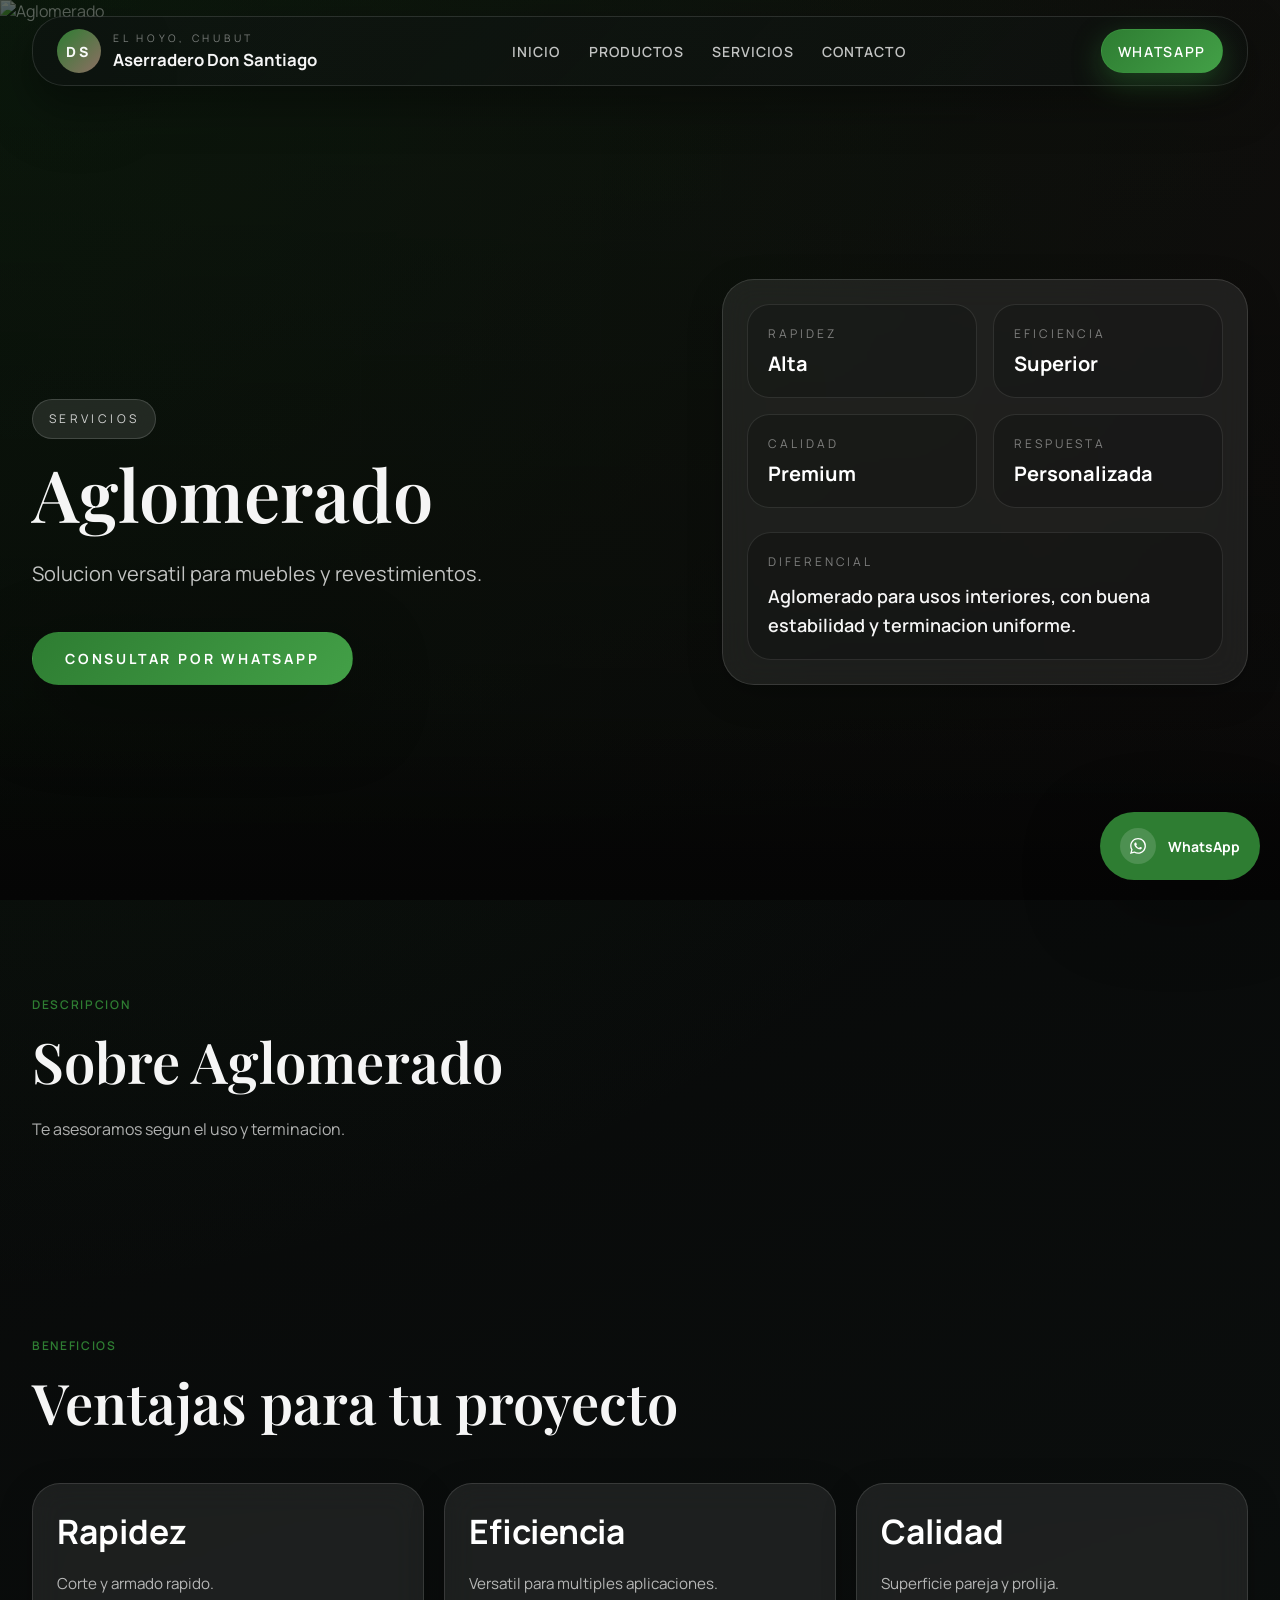
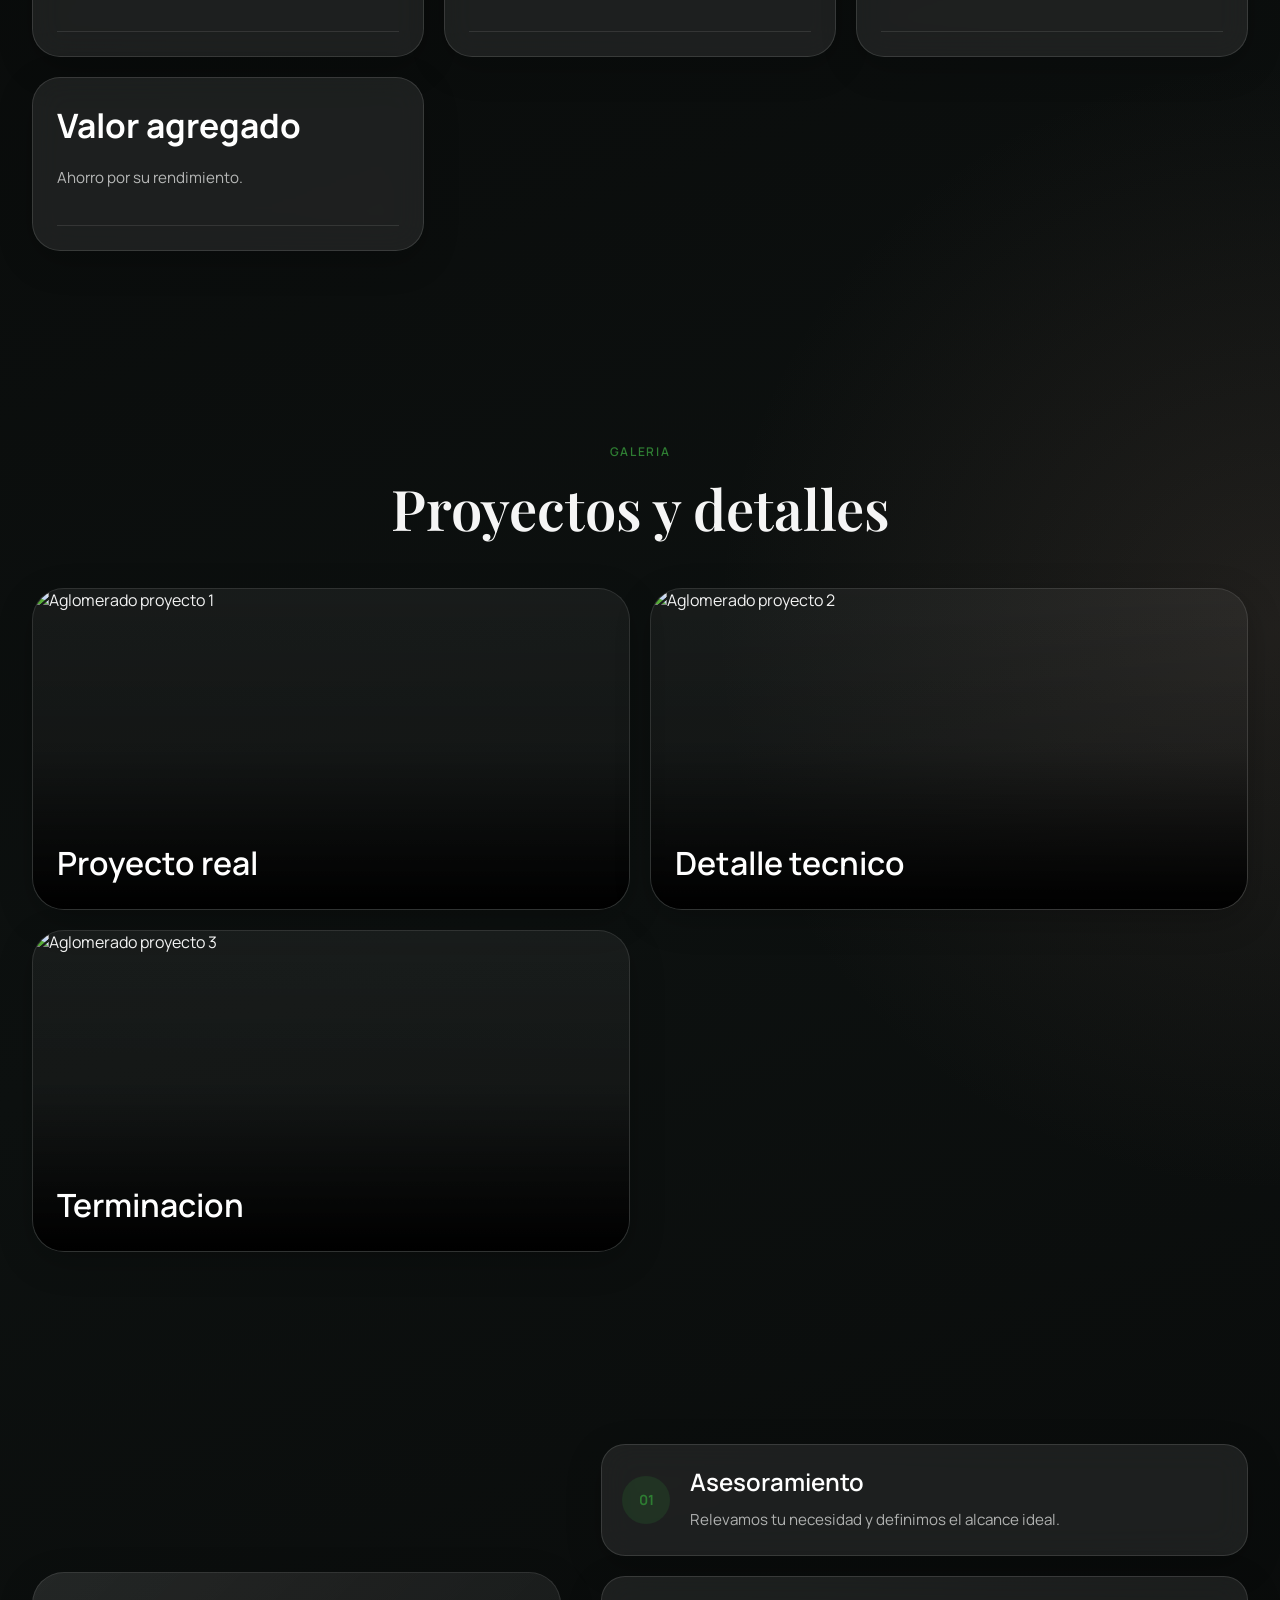
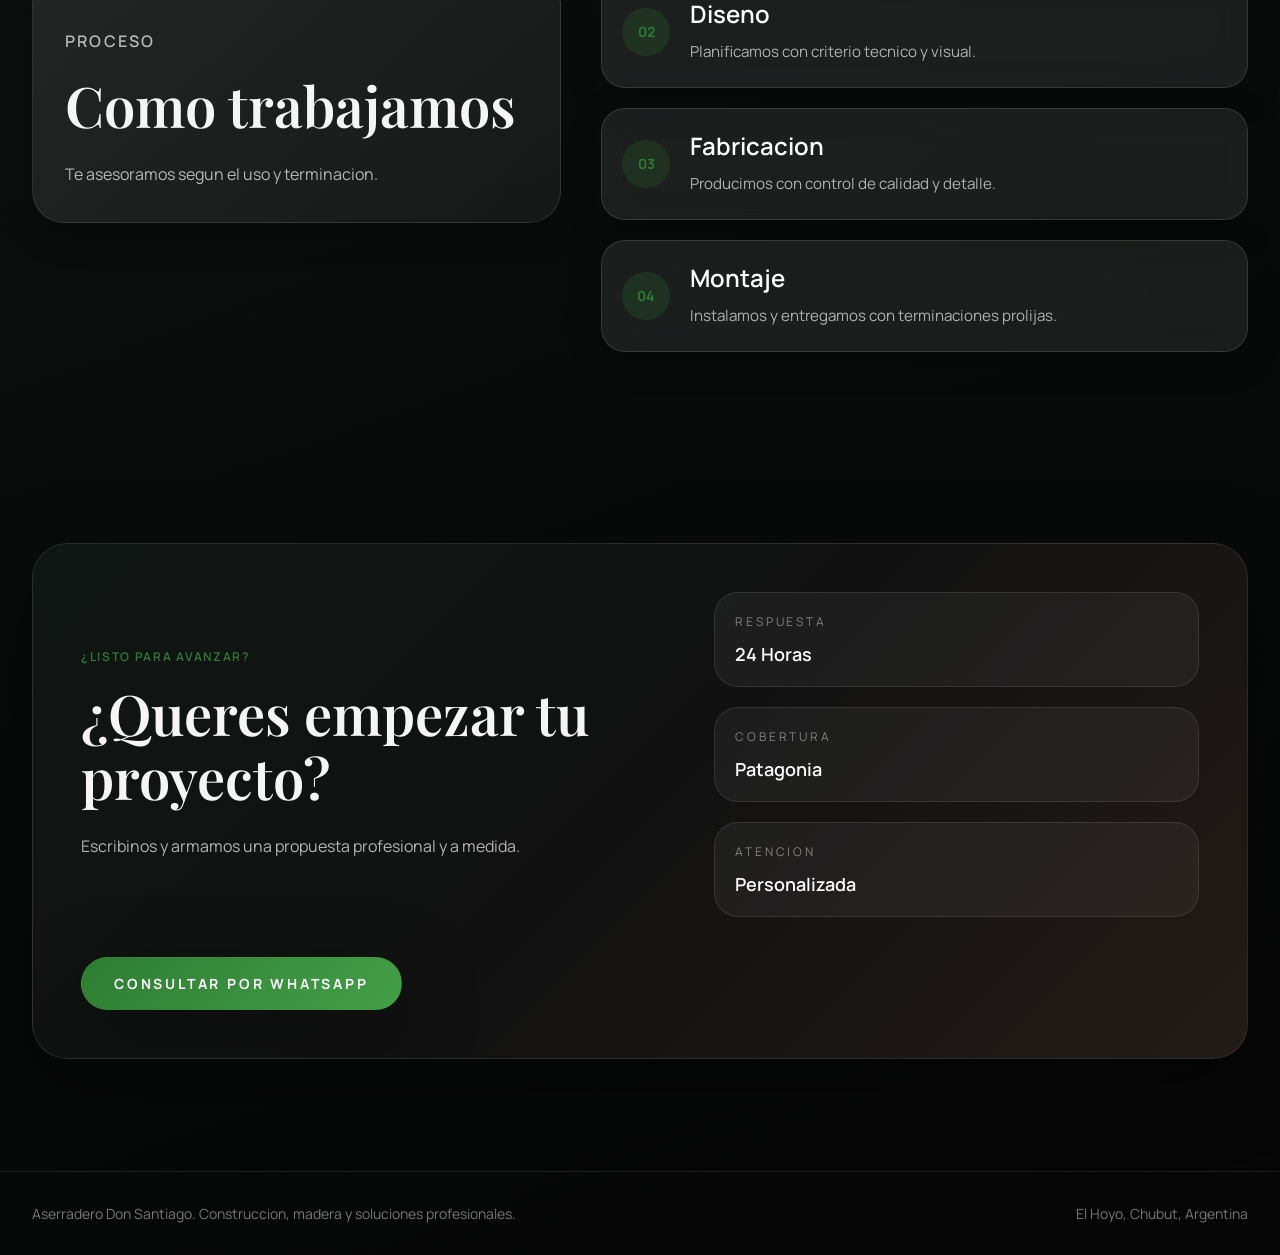
==== Servicios/Aglomerado.html @ fb0f4827 "Update Aglomerado.html" ====
﻿<!DOCTYPE html>
<html lang="es">
<head>
    <meta charset="UTF-8">
    <meta name="viewport" content="width=device-width, initial-scale=1.0">
    <title>Aglomerado | Aserradero Don Santiago</title>
    <meta name="description" content="Solucion versatil para muebles y revestimientos.">
    <meta name="keywords" content="aglomerado, tableros, muebles">
    <meta name="author" content="Aserradero Don Santiago">
    <meta property="og:title" content="Aglomerado | Aserradero Don Santiago">
    <meta property="og:description" content="Solucion versatil para muebles y revestimientos.">
    <meta property="og:type" content="website">
    <meta property="og:locale" content="es_AR">
    <link rel="preconnect" href="https://fonts.googleapis.com">
    <link rel="preconnect" href="https://fonts.gstatic.com" crossorigin>
    <link href="https://fonts.googleapis.com/css2?family=Manrope:wght@400;500;600;700;800&family=Playfair+Display:wght@600;700&display=swap" rel="stylesheet">
    <link rel="stylesheet" href="../styles.css">
</head>
<body>
    <header class="site-header">
        <div class="container">
            <div class="nav-shell" data-header-shell>
                <div class="nav-main">
                    <a href="../index.html#inicio" class="brand">
                        <div class="brand-mark">DS</div>
                        <div class="brand-copy">
                            <p class="brand-location">El Hoyo, Chubut</p>
                            <p class="brand-name">Aserradero Don Santiago</p>
                        </div>
                    </a>
                    <nav class="desktop-nav" aria-label="Principal">
                        <a href="../index.html#inicio">Inicio</a>
                        <a href="../index.html#productos">Productos</a>
                        <a href="../index.html#servicios">Servicios</a>
                        <a href="../index.html#contacto">Contacto</a>
                    </nav>
                    <a href="https://wa.me/5492944928970?text=Hola%20Aserradero%20Don%20Santiago,%20quiero%20cotizar%20Aglomerado." target="_blank" rel="noreferrer" class="button button-whatsapp header-whatsapp">WhatsApp</a>
                </div>
                <nav class="mobile-nav" aria-label="Principal movil">
                    <a href="../index.html#inicio">Inicio</a>
                    <a href="../index.html#productos">Productos</a>
                    <a href="../index.html#servicios">Servicios</a>
                    <a href="../index.html#contacto">Contacto</a>
                </nav>
            </div>
        </div>
    </header>

    <main>
        <section class="hero-section">
            <img src="https://source.unsplash.com/1600x900/?particleboard,wood" alt="Aglomerado" class="hero-image">
            <div class="hero-overlay"></div>
            <div class="hero-fade"></div>
            <div class="container hero-content">
                <div class="hero-grid">
                    <div class="hero-copy reveal reveal-active" data-reveal="hero-copy">
                        <p class="hero-kicker">Servicios</p>
                        <h1>Aglomerado</h1>
                        <p class="hero-description">Solucion versatil para muebles y revestimientos.</p>
                        <div class="hero-actions">
                            <a href="https://wa.me/5492944928970?text=Hola%20Aserradero%20Don%20Santiago,%20quiero%20cotizar%20Aglomerado." target="_blank" rel="noreferrer" class="button button-primary shine">Consultar por WhatsApp</a>
                        </div>
                    </div>
                    <aside class="hero-panel glass-panel reveal reveal-active" data-reveal="hero-panel">
                        <div class="metrics-grid">
                            <div class="metric-card"><p class="metric-label">Rapidez</p><p class="metric-value">Alta</p></div>
                            <div class="metric-card"><p class="metric-label">Eficiencia</p><p class="metric-value">Superior</p></div>
                            <div class="metric-card"><p class="metric-label">Calidad</p><p class="metric-value">Premium</p></div>
                            <div class="metric-card"><p class="metric-label">Respuesta</p><p class="metric-value">Personalizada</p></div>
                        </div>
                        <div class="hero-panel-detail">
                            <p class="panel-label">Diferencial</p>
                            <p class="panel-text">Aglomerado para usos interiores, con buena estabilidad y terminacion uniforme.</p>
                        </div>
                    </aside>
                </div>
            </div>
        </section>

        <section class="section">
            <div class="container">
                <div class="section-heading reveal">
                    <p class="section-eyebrow">Descripcion</p>
                    <h2>Sobre Aglomerado</h2>
                    <p class="section-text">Te asesoramos segun el uso y terminacion.</p>
                </div>
            </div>
        </section>

        <section class="section">
            <div class="container">
                <div class="section-heading reveal">
                    <p class="section-eyebrow">Beneficios</p>
                    <h2>Ventajas para tu proyecto</h2>
                </div>
                <div class="services-grid">
                    <article class="service-card glass-panel reveal hover-lift" style="--reveal-delay: 0.05s;"><h3>Rapidez</h3><p>Corte y armado rapido.</p><div class="service-divider"></div></article>
                    <article class="service-card glass-panel reveal hover-lift" style="--reveal-delay: 0.1s;"><h3>Eficiencia</h3><p>Versatil para multiples aplicaciones.</p><div class="service-divider"></div></article>
                    <article class="service-card glass-panel reveal hover-lift" style="--reveal-delay: 0.15s;"><h3>Calidad</h3><p>Superficie pareja y prolija.</p><div class="service-divider"></div></article>
                    <article class="service-card glass-panel reveal hover-lift" style="--reveal-delay: 0.2s;"><h3>Valor agregado</h3><p>Ahorro por su rendimiento.</p><div class="service-divider"></div></article>
                </div>
            </div>
        </section>

        <section class="section">
            <div class="container">
                <div class="section-heading section-heading-centered reveal">
                    <p class="section-eyebrow">Galeria</p>
                    <h2>Proyectos y detalles</h2>
                </div>
                <div class="gallery-grid">
                    <article class="gallery-card reveal" style="--reveal-delay: 0.05s;">
                        <div class="gallery-slider">
                            <img class="slide active" src="https://source.unsplash.com/1200x800/?particleboard,wood" alt="Aglomerado proyecto 1">
                        </div>
                        <div class="gallery-overlay"></div>
                        <div class="gallery-caption"><h3>Proyecto real</h3></div>
                    </article>
                    <article class="gallery-card reveal" style="--reveal-delay: 0.1s;">
                        <div class="gallery-slider">
                            <img class="slide active" src="https://source.unsplash.com/1200x800/?wood,panels" alt="Aglomerado proyecto 2">
                        </div>
                        <div class="gallery-overlay"></div>
                        <div class="gallery-caption"><h3>Detalle tecnico</h3></div>
                    </article>
                    <article class="gallery-card reveal" style="--reveal-delay: 0.15s;">
                        <div class="gallery-slider">
                            <img class="slide active" src="https://source.unsplash.com/1200x800/?interior,wood" alt="Aglomerado proyecto 3">
                        </div>
                        <div class="gallery-overlay"></div>
                        <div class="gallery-caption"><h3>Terminacion</h3></div>
                    </article>
                </div>
            </div>
        </section>

        <section class="section">
            <div class="container differential-layout">
                <div class="differential-intro reveal">
                    <div class="differential-panel">
                        <p class="section-eyebrow">Proceso</p>
                        <h2>Como trabajamos</h2>
                        <p>Te asesoramos segun el uso y terminacion.</p>
                    </div>
                </div>
                <div class="differential-list">
                    <article class="differential-card glass-panel reveal hover-shift" style="--reveal-delay: 0.05s;"><div class="differential-number">01</div><div><h3>Asesoramiento</h3><p>Relevamos tu necesidad y definimos el alcance ideal.</p></div></article>
                    <article class="differential-card glass-panel reveal hover-shift" style="--reveal-delay: 0.1s;"><div class="differential-number">02</div><div><h3>Diseno</h3><p>Planificamos con criterio tecnico y visual.</p></div></article>
                    <article class="differential-card glass-panel reveal hover-shift" style="--reveal-delay: 0.15s;"><div class="differential-number">03</div><div><h3>Fabricacion</h3><p>Producimos con control de calidad y detalle.</p></div></article>
                    <article class="differential-card glass-panel reveal hover-shift" style="--reveal-delay: 0.2s;"><div class="differential-number">04</div><div><h3>Montaje</h3><p>Instalamos y entregamos con terminaciones prolijas.</p></div></article>
                </div>
            </div>
        </section>

        <section class="section contact-section">
            <div class="container">
                <div class="contact-shell reveal">
                    <div class="contact-grid">
                        <div>
                            <p class="section-eyebrow">¿Listo para avanzar?</p>
                            <h2>¿Queres empezar tu proyecto?</h2>
                            <p class="contact-text">Escribinos y armamos una propuesta profesional y a medida.</p>
                        </div>
                        <div class="contact-cards">
                            <div class="contact-card"><p class="contact-card-label">Respuesta</p><p class="contact-card-value">24 Horas</p></div>
                            <div class="contact-card"><p class="contact-card-label">Cobertura</p><p class="contact-card-value">Patagonia</p></div>
                            <div class="contact-card"><p class="contact-card-label">Atencion</p><p class="contact-card-value">Personalizada</p></div>
                        </div>
                    </div>
                    <div class="contact-action">
                        <a href="https://wa.me/5492944928970?text=Hola%20Aserradero%20Don%20Santiago,%20quiero%20cotizar%20Aglomerado." target="_blank" rel="noreferrer" class="button button-primary shine">Consultar por WhatsApp</a>
                    </div>
                </div>
            </div>
        </section>
    </main>

    <footer class="site-footer">
        <div class="container footer-content">
            <p>Aserradero Don Santiago. Construccion, madera y soluciones profesionales.</p>
            <p>El Hoyo, Chubut, Argentina</p>
        </div>
    </footer>

    <a href="https://wa.me/5492944928970?text=Hola%20Aserradero%20Don%20Santiago,%20quiero%20cotizar%20Aglomerado." target="_blank" rel="noreferrer" class="floating-whatsapp" aria-label="Contactar por WhatsApp">
        <span class="floating-whatsapp-icon" aria-hidden="true">
            <svg viewBox="0 0 24 24" class="whatsapp-icon"><path d="M20.52 3.48A11.8 11.8 0 0 0 12.11 0C5.58 0 .26 5.3.26 11.82c0 2.08.54 4.1 1.56 5.89L0 24l6.48-1.69a11.84 11.84 0 0 0 5.63 1.44h.01c6.52 0 11.82-5.31 11.82-11.83 0-3.16-1.23-6.13-3.42-8.44Zm-8.4 18.27h-.01a9.86 9.86 0 0 1-5.02-1.37l-.36-.21-3.84 1 1.03-3.74-.23-.39a9.8 9.8 0 0 1-1.5-5.22c0-5.41 4.4-9.82 9.83-9.82 2.62 0 5.07 1.02 6.92 2.88a9.73 9.73 0 0 1 2.88 6.94c0 5.41-4.41 9.83-9.82 9.83Zm5.39-7.37c-.29-.14-1.73-.85-1.99-.95-.27-.1-.46-.14-.65.15-.2.29-.76.95-.93 1.14-.17.2-.34.22-.63.07-.29-.15-1.22-.45-2.32-1.44-.86-.77-1.44-1.73-1.61-2.02-.17-.29-.02-.45.13-.6.13-.13.29-.34.44-.51.15-.17.19-.29.29-.48.1-.2.05-.36-.02-.51-.08-.14-.65-1.57-.89-2.15-.24-.58-.48-.49-.65-.5h-.55c-.19 0-.49.07-.75.36-.26.29-.99.97-.99 2.37s1.01 2.74 1.15 2.93c.14.19 1.97 3.01 4.77 4.22.67.29 1.19.46 1.59.59.67.21 1.28.18 1.76.11.54-.08 1.73-.71 1.97-1.4.24-.69.24-1.29.17-1.4-.07-.11-.27-.18-.56-.32Z"></path></svg>
        </span>
        WhatsApp
    </a>

    <script src="../script.js"></script>
</body>
</html>
---- styles.css ----
:root {
    color-scheme: dark;
    --color-forest: #2e7d32;
    --color-forest-dark: #256a29;
    --color-wood: #8d6e63;
    --color-coal: #050505;
    --color-coal-soft: #0d1110;
    --color-text: rgba(255, 255, 255, 0.96);
    --color-text-soft: rgba(255, 255, 255, 0.45);
    --border-soft: rgba(255, 255, 255, 0.1);
    --border-strong: rgba(255, 255, 255, 0.12);
    --glass-bg: rgba(255, 255, 255, 0.08);
    --shadow-glow: 0 25px 80px rgba(0, 0, 0, 0.35);
    --shadow-glass: 0 10px 35px rgba(0, 0, 0, 0.22);
    --radius-xl: 2rem;
    --radius-lg: 1.75rem;
    --radius-md: 1.5rem;
    --container: 1280px;
}

*,
*::before,
*::after {
    box-sizing: border-box;
}

html {
    scroll-behavior: smooth;
}

body {
    margin: 0;
    min-width: 320px;
    font-family: "Manrope", sans-serif;
    color: var(--color-text);
    background:
        radial-gradient(circle at top left, rgba(46, 125, 50, 0.16), transparent 28%),
        radial-gradient(circle at right, rgba(141, 110, 99, 0.16), transparent 22%),
        linear-gradient(160deg, var(--color-coal) 0%, var(--color-coal-soft) 55%, var(--color-coal) 100%);
    overflow-x: hidden;
}

body::before {
    content: "";
    position: fixed;
    inset: 0;
    pointer-events: none;
    background-image:
        linear-gradient(rgba(255, 255, 255, 0.025) 1px, transparent 1px),
        linear-gradient(90deg, rgba(255, 255, 255, 0.025) 1px, transparent 1px);
    background-size: 120px 120px;
    mask-image: radial-gradient(circle at center, black 35%, transparent 85%);
    opacity: 0.35;
    z-index: 0;
}

img {
    display: block;
    max-width: 100%;
}

a {
    color: inherit;
    text-decoration: none;
}

p,
h1,
h2,
h3 {
    margin: 0;
}

.container {
    position: relative;
    width: min(calc(100% - 2rem), var(--container));
    margin: 0 auto;
    z-index: 1;
}

.site-header {
    position: fixed;
    inset: 0 0 auto;
    z-index: 50;
    padding: 1rem 0;
    animation: nav-drop 700ms ease both;
}

.nav-shell {
    border: 1px solid rgba(255, 255, 255, 0.12);
    border-radius: var(--radius-xl);
    padding: 0.85rem 1.25rem;
    background: linear-gradient(135deg, rgba(15, 20, 18, 0.62), rgba(15, 20, 18, 0.42));
    box-shadow: 0 18px 45px rgba(0, 0, 0, 0.35);
    backdrop-filter: blur(18px);
    -webkit-backdrop-filter: blur(18px);
    transition: background 300ms ease, border-color 300ms ease, box-shadow 300ms ease, backdrop-filter 300ms ease, transform 300ms ease;
}

.nav-shell.is-scrolled {
    background: linear-gradient(135deg, rgba(12, 16, 14, 0.78), rgba(12, 16, 14, 0.55));
    border-color: rgba(255, 255, 255, 0.18);
    box-shadow: 0 20px 60px rgba(0, 0, 0, 0.45);
    backdrop-filter: blur(22px);
    -webkit-backdrop-filter: blur(22px);
}

.nav-main {
    display: flex;
    align-items: center;
    justify-content: space-between;
    gap: 1.5rem;
}

.brand {
    display: flex;
    align-items: center;
    gap: 0.75rem;
}

.brand-mark {
    display: grid;
    place-items: center;
    width: 2.75rem;
    height: 2.75rem;
    border-radius: 999px;
    background: linear-gradient(135deg, var(--color-forest), var(--color-wood));
    font-size: 0.875rem;
    font-weight: 800;
    letter-spacing: 0.24em;
    box-shadow: var(--shadow-glow);
}

.brand-location {
    font-size: 0.65rem;
    text-transform: uppercase;
    letter-spacing: 0.36em;
    color: rgba(255, 255, 255, 0.45);
}

.brand-name {
    margin-top: 0.15rem;
    font-size: 1.05rem;
    font-weight: 700;
}

.desktop-nav {
    display: none;
    align-items: center;
    gap: 1.75rem;
}

.desktop-nav a {
    position: relative;
    font-size: 0.875rem;
    color: rgba(255, 255, 255, 0.75);
    font-weight: 600;
    letter-spacing: 0.08em;
    text-transform: uppercase;
    transition: color 220ms ease;
}

.desktop-nav a:hover {
    color: var(--color-forest);
}

.desktop-nav a::after {
    content: "";
    position: absolute;
    left: 0;
    bottom: -0.45rem;
    width: 100%;
    height: 2px;
    border-radius: 999px;
    background: linear-gradient(90deg, rgba(46, 125, 50, 0), rgba(46, 125, 50, 0.8), rgba(46, 125, 50, 0));
    transform: scaleX(0);
    transform-origin: left;
    transition: transform 250ms ease;
}

.desktop-nav a:hover::after {
    transform: scaleX(1);
}

.mobile-nav {
    display: grid;
    grid-template-columns: repeat(4, minmax(0, 1fr));
    gap: 0.5rem;
    margin-top: 1rem;
}

.mobile-nav a {
    border: 1px solid rgba(255, 255, 255, 0.1);
    border-radius: 999px;
    background: rgba(255, 255, 255, 0.05);
    padding: 0.7rem 0.5rem;
    text-align: center;
    font-size: 0.7rem;
    font-weight: 700;
    text-transform: uppercase;
    letter-spacing: 0.16em;
    color: rgba(255, 255, 255, 0.75);
    transition: background 200ms ease, color 200ms ease;
}

.mobile-nav a:hover {
    background: rgba(46, 125, 50, 0.18);
    color: #fff;
}

.button {
    display: inline-flex;
    align-items: center;
    justify-content: center;
    border-radius: 999px;
    border: 1px solid transparent;
    transition: transform 200ms ease, background 200ms ease, border-color 200ms ease, box-shadow 200ms ease;
}

.button:hover {
    transform: translateY(-2px);
}

.button-primary,
.button-whatsapp {
    background: linear-gradient(135deg, #2e7d32, #43a047);
    color: #fff;
}

.button-primary:hover,
.button-whatsapp:hover {
    background: linear-gradient(135deg, #2b722f, #3e9a43);
}

.button-primary {
    padding: 1rem 2rem;
    font-size: 0.875rem;
    font-weight: 700;
    letter-spacing: 0.2em;
    text-transform: uppercase;
    box-shadow: var(--shadow-glow);
}

.button-secondary {
    padding: 1rem 2rem;
    border-color: rgba(255, 255, 255, 0.2);
    background: rgba(255, 255, 255, 0.1);
    color: #fff;
    font-size: 0.875rem;
    font-weight: 600;
    letter-spacing: 0.2em;
    text-transform: uppercase;
}

.button-secondary:hover {
    background: rgba(255, 255, 255, 0.15);
}

.header-whatsapp {
    padding: 0.7rem 1rem;
    font-size: 0.875rem;
    font-weight: 600;
    border: 1px solid rgba(67, 160, 71, 0.4);
    box-shadow: 0 10px 30px rgba(46, 125, 50, 0.45);
    text-transform: uppercase;
    letter-spacing: 0.12em;
}

.header-whatsapp:hover {
    transform: translateY(-2px) scale(1.02);
    box-shadow: 0 14px 36px rgba(46, 125, 50, 0.55);
}

.glass-panel {
    background: var(--glass-bg);
    border: 1px solid var(--border-strong);
    backdrop-filter: blur(16px);
    -webkit-backdrop-filter: blur(16px);
    box-shadow: var(--shadow-glass);
}

.hero-section {
    position: relative;
    min-height: 100vh;
    overflow: hidden;
}

.hero-image,
.hero-overlay,
.hero-fade {
    position: absolute;
    inset: 0;
}

.hero-image {
    width: 100%;
    height: 100%;
    object-fit: cover;
}

.hero-overlay {
    background:
        linear-gradient(180deg, rgba(5, 5, 5, 0.55), rgba(5, 5, 5, 0.82)),
        linear-gradient(110deg, rgba(46, 125, 50, 0.24), rgba(141, 110, 99, 0.18));
}

.hero-fade {
    top: auto;
    height: 12rem;
    background: linear-gradient(to top, var(--color-coal), transparent);
}

.hero-content {
    display: flex;
    align-items: center;
    min-height: 100vh;
    padding-top: 9rem;
    padding-bottom: 5rem;
}

.hero-grid {
    display: grid;
    gap: 3rem;
    width: 100%;
}

.hero-kicker {
    display: inline-flex;
    padding: 0.65rem 1rem;
    border: 1px solid rgba(255, 255, 255, 0.15);
    border-radius: 999px;
    background: rgba(255, 255, 255, 0.1);
    backdrop-filter: blur(10px);
    font-size: 0.75rem;
    text-transform: uppercase;
    letter-spacing: 0.28em;
    color: rgba(255, 255, 255, 0.8);
}

.hero-copy h1,
.section-heading h2,
.differential-panel h2,
.contact-shell h2 {
    font-family: "Playfair Display", serif;
    font-weight: 600;
}

.hero-copy h1 {
    max-width: 64rem;
    margin-top: 1rem;
    font-size: clamp(3rem, 7vw, 4.5rem);
    line-height: 1.08;
}

.hero-copy h1 span {
    color: #cbb4a6;
}

.hero-description {
    max-width: 42rem;
    margin-top: 1.5rem;
    font-size: clamp(1.1rem, 2vw, 1.25rem);
    line-height: 1.8;
    color: rgba(255, 255, 255, 0.76);
}

.hero-actions {
    display: flex;
    flex-direction: column;
    gap: 1rem;
    margin-top: 2.5rem;
}

.hero-panel {
    border-radius: var(--radius-xl);
    padding: 1.5rem;
}

.metrics-grid {
    display: grid;
    gap: 1rem;
}

.metric-card {
    border: 1px solid var(--border-soft);
    border-radius: 1.4rem;
    background: rgba(0, 0, 0, 0.2);
    padding: 1.25rem;
}

.metric-label,
.panel-label,
.service-index,
.contact-card-label {
    font-size: 0.75rem;
    text-transform: uppercase;
    letter-spacing: 0.24em;
    color: var(--color-text-soft);
}

.metric-value {
    margin-top: 0.5rem;
    font-size: 1.25rem;
    font-weight: 700;
    color: #fff;
}

.hero-panel-detail {
    margin-top: 1.5rem;
    border: 1px solid var(--border-soft);
    border-radius: 1.5rem;
    background: rgba(0, 0, 0, 0.25);
    padding: 1.25rem;
}

.panel-text {
    margin-top: 0.75rem;
    font-size: 1.125rem;
    line-height: 1.6;
    font-weight: 600;
}

.section {
    position: relative;
    padding: 6rem 0;
}

.section-heading {
    max-width: 48rem;
}

.section-heading-centered {
    margin: 0 auto;
    text-align: center;
}

.section-eyebrow {
    font-size: 0.75rem;
    font-weight: 600;
    text-transform: uppercase;
    letter-spacing: 0.14em;
    color: var(--color-forest);
}

.section-heading h2,
.differential-panel h2,
.contact-shell h2 {
    margin-top: 1rem;
    font-size: clamp(2.5rem, 5vw, 3.5rem);
    line-height: 1.15;
}

.section-text,
.differential-panel p,
.contact-text {
    margin-top: 1.25rem;
    font-size: 1rem;
    line-height: 2;
    color: rgba(255, 255, 255, 0.68);
}

.services-grid,
.products-grid,
.gallery-grid,
.contact-cards,
.differential-list {
    display: grid;
    gap: 1.25rem;
}

.services-grid,
.products-grid,
.gallery-grid {
    margin-top: 3rem;
}

.service-card,
.product-card,
.gallery-card,
.contact-card,
.differential-card {
    will-change: transform, opacity;
}

.service-card {
    height: 100%;
    border-radius: var(--radius-lg);
    padding: 1.5rem;
}

.service-card h3,
.product-card h3,
.differential-card h3,
.gallery-caption h3 {
    color: #fff;
}

.service-card h3 {
    margin-top: 0;
    font-size: 2.1rem;
    font-weight: 700;
}

.service-card p,
.product-card p,
.differential-card p {
    color: rgba(255, 255, 255, 0.68);
}

.service-card > p {
    margin-top: 1rem;
    font-size: 0.95rem;
    line-height: 1.9;
}

.service-divider {
    width: 100%;
    height: 1px;
    margin-top: 2rem;
    background: rgba(255, 255, 255, 0.1);
}

.service-index {
    margin-top: 1rem;
    letter-spacing: 0.26em;
}

.section-products {
    overflow: hidden;
}

.products-background {
    position: absolute;
    inset: 0;
    background:
        radial-gradient(circle at top, rgba(46, 125, 50, 0.24), transparent 36%),
        linear-gradient(135deg, rgba(141, 110, 99, 0.1), rgba(5, 5, 5, 0.96));
    opacity: 0.9;
}

.section-products-content {
    position: relative;
}

.product-card {
    border: 1px solid var(--border-soft);
    border-radius: var(--radius-lg);
    background: rgba(255, 255, 255, 0.06);
    padding: 1.5rem;
    box-shadow: var(--shadow-glass);
    backdrop-filter: blur(16px);
    -webkit-backdrop-filter: blur(16px);
}

.product-card-top {
    display: flex;
    align-items: flex-start;
    justify-content: space-between;
    gap: 1rem;
}

.product-tag {
    font-size: 0.75rem;
    text-transform: uppercase;
    letter-spacing: 0.24em;
    color: var(--color-forest);
}

.product-card h3 {
    margin-top: 0.75rem;
    font-size: 2rem;
    font-weight: 600;
}

.product-availability {
    display: inline-flex;
    padding: 0.35rem 0.75rem;
    border: 1px solid var(--border-soft);
    border-radius: 999px;
    font-size: 0.75rem;
    color: rgba(255, 255, 255, 0.55);
}

.product-card p {
    margin-top: 1.5rem;
    font-size: 0.95rem;
    line-height: 1.9;
}

.differential-layout {
    display: grid;
    gap: 2.5rem;
}

.differential-panel {
    border: 1px solid var(--border-soft);
    border-radius: var(--radius-xl);
    background: linear-gradient(135deg, rgba(255, 255, 255, 0.1), rgba(255, 255, 255, 0.05));
    padding: 2rem;
    box-shadow: var(--shadow-glass);
}

.differential-card {
    display: flex;
    align-items: center;
    gap: 1.25rem;
    border-radius: var(--radius-md);
    padding: 1.25rem;
}

.differential-number {
    display: grid;
    place-items: center;
    flex-shrink: 0;
    width: 3rem;
    height: 3rem;
    border-radius: 999px;
    background: rgba(46, 125, 50, 0.2);
    color: var(--color-forest);
    font-size: 0.875rem;
    font-weight: 700;
}

.differential-card h3 {
    font-size: 1.5rem;
    font-weight: 600;
}

.differential-card p {
    margin-top: 0.5rem;
    font-size: 0.95rem;
    line-height: 1.9;
    color: rgba(255, 255, 255, 0.65);
}

.gallery-card {
    position: relative;
    overflow: hidden;
    border: 1px solid var(--border-soft);
    border-radius: var(--radius-xl);
    background: rgba(255, 255, 255, 0.05);
    box-shadow: var(--shadow-glass);
}

.gallery-slider {
    position: relative;
    width: 100%;
    height: 20rem;
}

.gallery-card .slide {
    position: absolute;
    inset: 0;
    width: 100%;
    height: 20rem;
    object-fit: cover;
    opacity: 0;
    transition: opacity 900ms ease-in-out, transform 500ms ease, filter 500ms ease;
}

.gallery-card .slide.active {
    opacity: 1;
}

.muebles-card .gallery-slider {
    height: 20rem;
    overflow: hidden;
    background: rgba(0, 0, 0, 0.35);
}

.muebles-card .slide {
    width: 100%;
    height: 100%;
    object-fit: contain;
    object-position: center;
}

.gallery-card:hover .slide.active {
    transform: scale(1.08);
    filter: saturate(1.1);
}

.muebles-card:hover .slide.active {
    transform: none;
    filter: none;
}

.gallery-overlay {
    position: absolute;
    inset: 0;
    background: linear-gradient(to top, #000, rgba(0, 0, 0, 0.2), transparent);
    pointer-events: none;
}

.gallery-caption {
    position: absolute;
    inset-inline: 0;
    bottom: 0;
    padding: 1.5rem;
    z-index: 2;
}

.gallery-caption h3 {
    font-size: 2rem;
    font-weight: 600;
}

.contact-section {
    padding-bottom: 7rem;
}

.contact-shell {
    overflow: hidden;
    border: 1px solid var(--border-soft);
    border-radius: 2.2rem;
    background: linear-gradient(135deg, #101614, #111111, #231b17);
    padding: 2rem;
    box-shadow: var(--shadow-glow);
}

.contact-grid {
    display: grid;
    gap: 2.5rem;
}

.contact-cards {
    align-content: start;
}

.contact-card {
    border: 1px solid var(--border-soft);
    border-radius: var(--radius-md);
    background: rgba(255, 255, 255, 0.05);
    padding: 1.25rem;
}

.contact-card-value {
    margin-top: 0.75rem;
    font-size: 1.125rem;
    font-weight: 600;
    color: #fff;
}

.contact-action {
    margin-top: 2.5rem;
}

.site-footer {
    border-top: 1px solid var(--border-soft);
    padding: 2rem 0;
}

.footer-content {
    display: flex;
    flex-direction: column;
    gap: 0.75rem;
    font-size: 0.875rem;
    color: rgba(255, 255, 255, 0.45);
}

.floating-whatsapp {
    position: fixed;
    right: 1.25rem;
    bottom: 1.25rem;
    z-index: 50;
    display: inline-flex;
    align-items: center;
    gap: 0.75rem;
    padding: 1rem 1.25rem;
    border-radius: 999px;
    background: var(--color-forest);
    color: #fff;
    font-size: 0.875rem;
    font-weight: 700;
    box-shadow: var(--shadow-glow);
    animation: whatsapp-float 2.8s ease-in-out infinite;
    transition: transform 200ms ease, background 200ms ease;
}

.floating-whatsapp:hover {
    background: var(--color-forest-dark);
    transform: translateY(-2px);
}

.floating-whatsapp-icon {
    display: grid;
    place-items: center;
    width: 2.25rem;
    height: 2.25rem;
    border-radius: 999px;
    background: rgba(255, 255, 255, 0.15);
}

.whatsapp-icon {
    width: 1rem;
    height: 1rem;
    fill: currentColor;
}

.shine {
    position: relative;
    overflow: hidden;
}

.shine::after {
    content: "";
    position: absolute;
    inset: -120%;
    background: linear-gradient(120deg, transparent 45%, rgba(255, 255, 255, 0.18) 50%, transparent 55%);
    transform: translateX(-35%);
    transition: transform 700ms ease;
}

.shine:hover::after {
    transform: translateX(35%);
}

.reveal {
    opacity: 0;
    transform: translateY(40px);
    transition: opacity 700ms ease, transform 700ms ease;
    transition-delay: var(--reveal-delay, 0s);
}

.reveal.is-visible,
.reveal-active {
    opacity: 1;
    transform: translateY(0) scale(1);
}

[data-reveal="hero-panel"] {
    transform: translateY(24px) scale(0.94);
}

[data-reveal="hero-panel"].reveal-active,
[data-reveal="hero-panel"].is-visible {
    transform: translateY(0) scale(1);
}

[data-reveal="hero-copy"] {
    transform: translateY(50px);
}

.hover-lift,
.hover-scale,
.hover-shift {
    transition: transform 250ms ease, box-shadow 250ms ease, background 250ms ease;
}

.hover-lift:hover {
    transform: translateY(-8px);
}

.hover-scale:hover {
    transform: scale(1.02);
}

.hover-shift:hover {
    transform: translateX(8px);
}

@keyframes whatsapp-float {
    0%,
    100% {
        transform: translateY(0);
    }
    50% {
        transform: translateY(-6px);
    }
}

@keyframes nav-drop {
    0% {
        opacity: 0;
        transform: translateY(-16px);
    }
    100% {
        opacity: 1;
        transform: translateY(0);
    }
}

@media (min-width: 640px) {
    .hero-actions {
        flex-direction: row;
    }

    .metrics-grid {
        grid-template-columns: repeat(2, minmax(0, 1fr));
    }

    .products-grid {
        grid-template-columns: repeat(2, minmax(0, 1fr));
    }
}

@media (min-width: 768px) {
    .container {
        width: min(calc(100% - 4rem), var(--container));
    }

    .nav-shell {
        padding: 0.75rem 1.5rem;
    }

    .desktop-nav {
        display: flex;
    }

    .mobile-nav {
        display: none;
    }

    .services-grid,
    .gallery-grid {
        grid-template-columns: repeat(2, minmax(0, 1fr));
    }

    .contact-shell {
        padding: 3rem;
    }

    .footer-content {
        flex-direction: row;
        align-items: center;
        justify-content: space-between;
    }
}

@media (min-width: 1024px) {
    .hero-grid {
        grid-template-columns: minmax(0, 1.1fr) minmax(0, 0.9fr);
        align-items: end;
    }

    .differential-layout,
    .contact-grid {
        grid-template-columns: minmax(0, 0.9fr) minmax(0, 1.1fr);
        align-items: center;
    }

    .contact-grid {
        grid-template-columns: minmax(0, 1.1fr) minmax(0, 0.9fr);
    }
}

@media (min-width: 1280px) {
    .services-grid,
    .products-grid {
        grid-template-columns: repeat(3, minmax(0, 1fr));
    }
}

@media (prefers-reduced-motion: reduce) {
    html {
        scroll-behavior: auto;
    }

    *,
    *::before,
    *::after {
        animation: none !important;
        transition: none !important;
    }

    .reveal {
        opacity: 1;
        transform: none;
    }
}
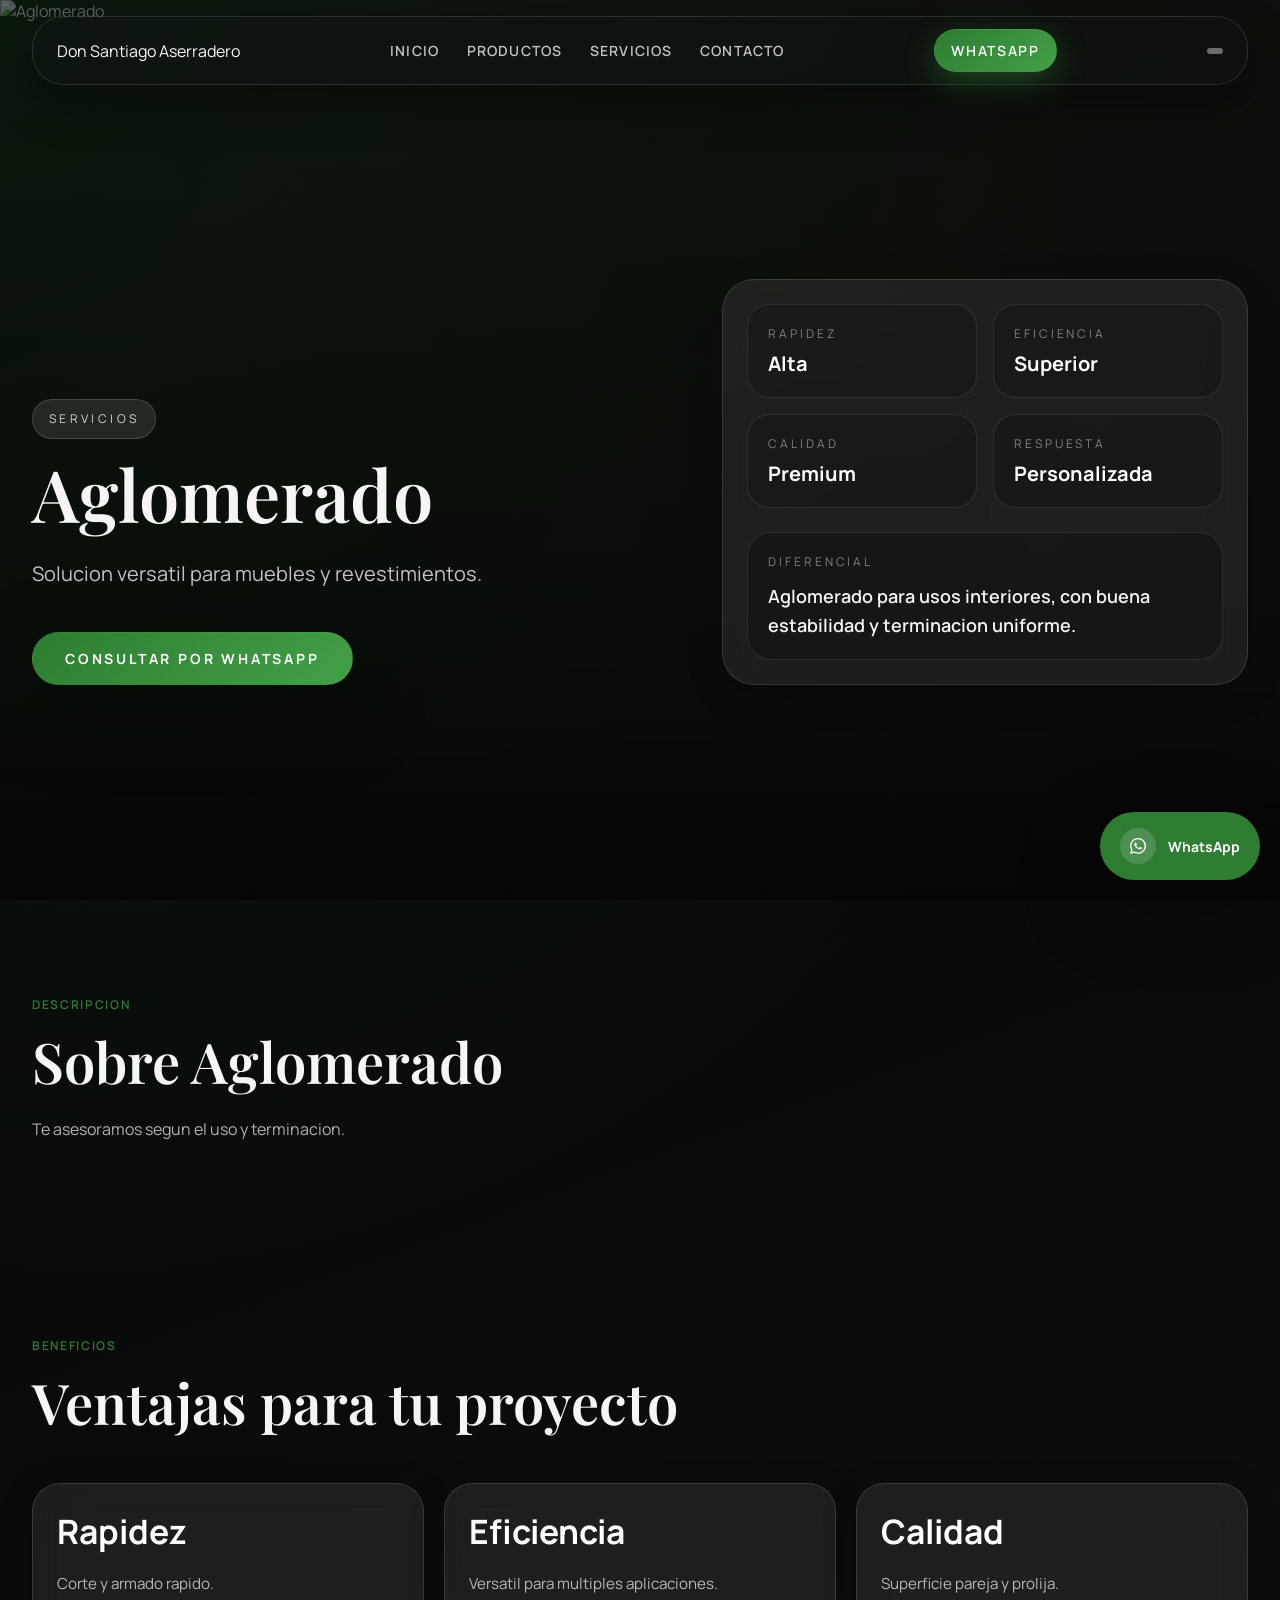
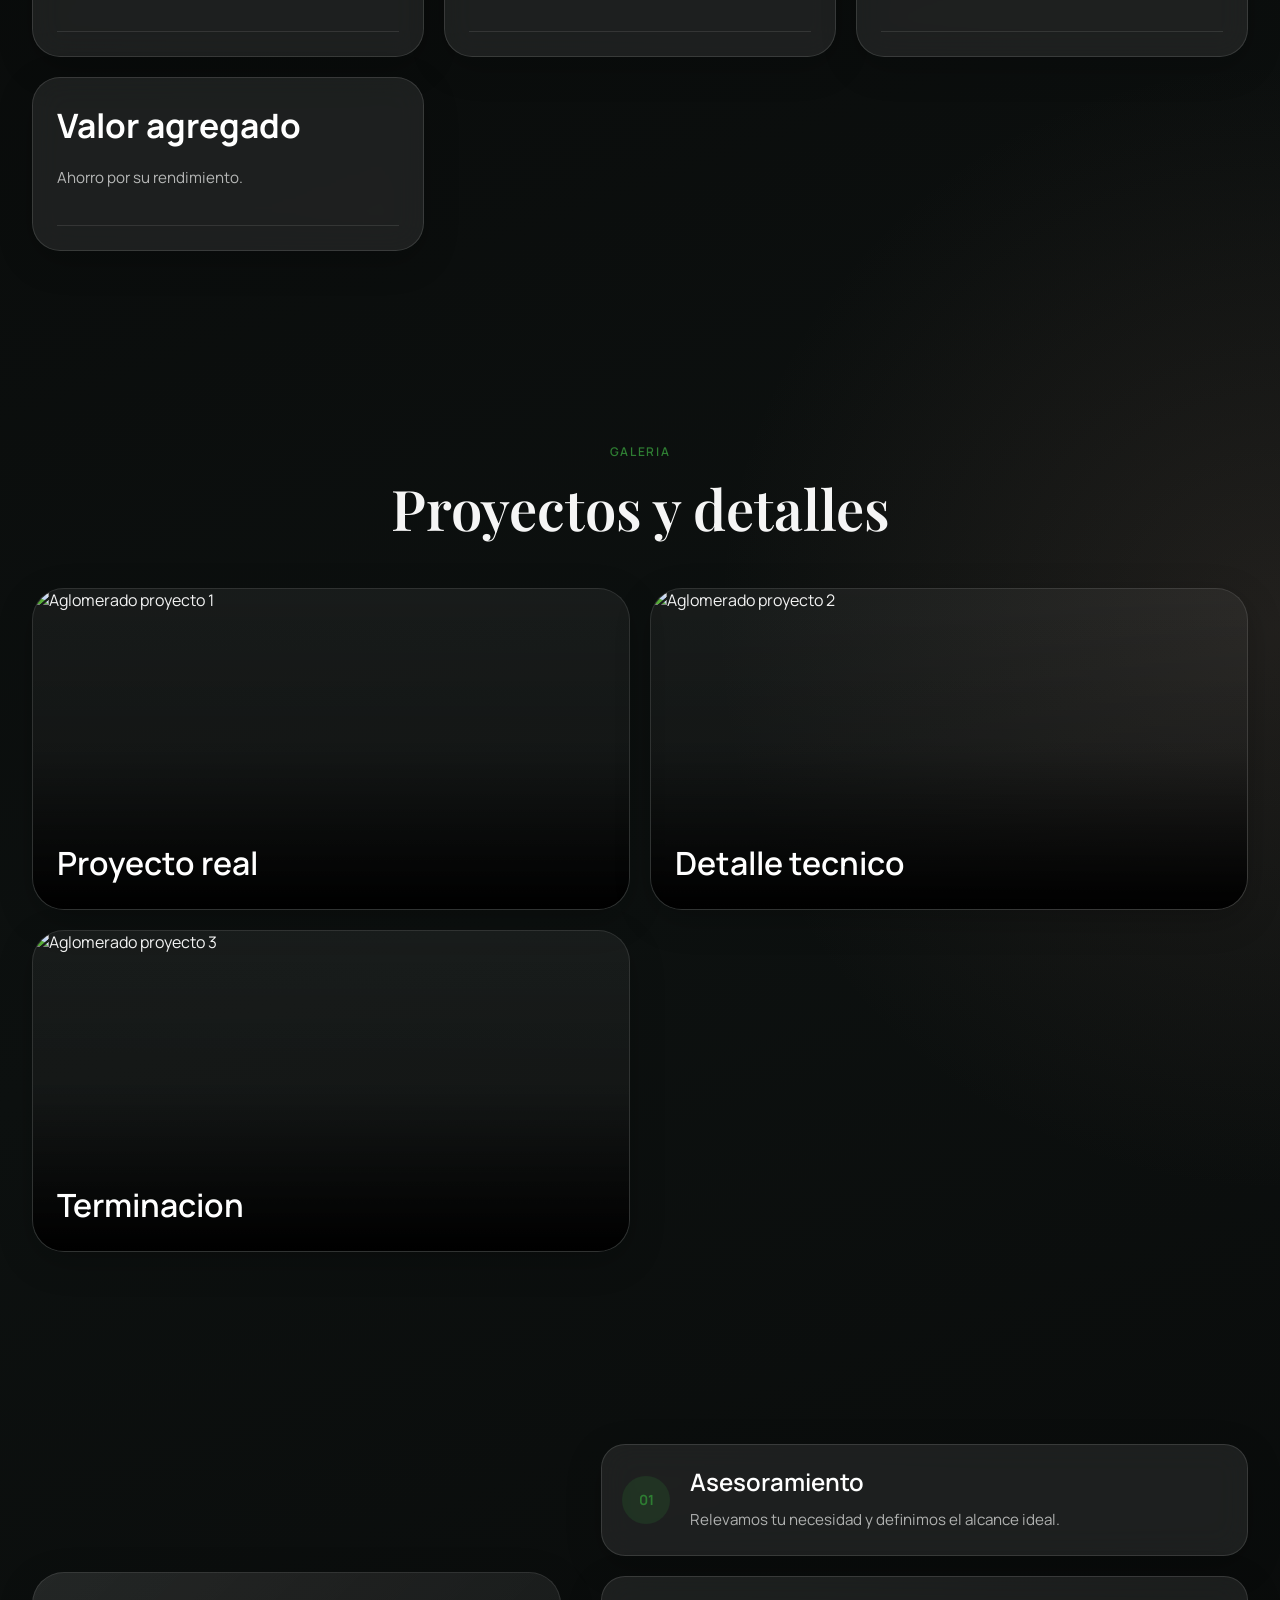
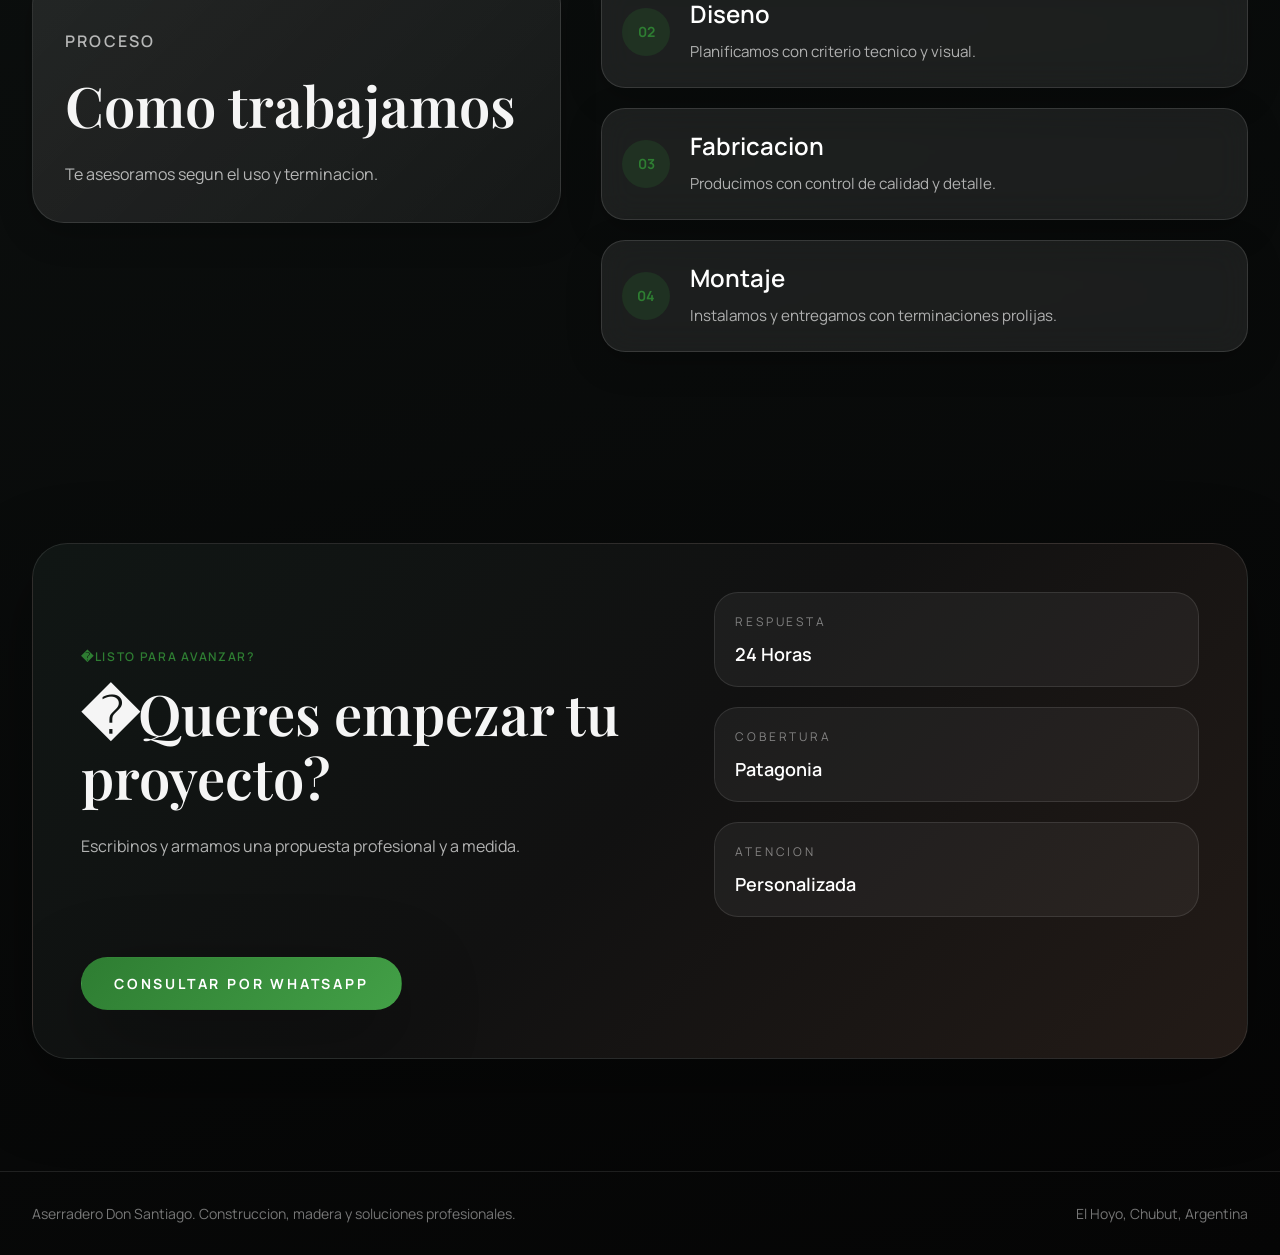
==== commit 91b5c348: "Update Aglomerado.html" ====
--- a/Servicios/Aglomerado.html
+++ b/Servicios/Aglomerado.html
@@ -1,4 +1,4 @@
-﻿<!DOCTYPE html>
+<!DOCTYPE html>
 <html lang="es">
 <head>
     <meta charset="UTF-8">
@@ -17,15 +17,15 @@
     <link rel="stylesheet" href="../styles.css">
 </head>
 <body>
+    <!-- Navbar principal -->
     <header class="site-header">
         <div class="container">
             <div class="nav-shell" data-header-shell>
                 <div class="nav-main">
-                    <a href="../index.html#inicio" class="brand">
-                        <div class="brand-mark">DS</div>
+                    <a href="../index.html#inicio" class="brand" aria-label="Aserradero Don Santiago">
                         <div class="brand-copy">
-                            <p class="brand-location">El Hoyo, Chubut</p>
-                            <p class="brand-name">Aserradero Don Santiago</p>
+                            <span class="brand-title">Don Santiago</span>
+                            <span class="brand-subtitle">Aserradero</span>
                         </div>
                     </a>
                     <nav class="desktop-nav" aria-label="Principal">
@@ -35,8 +35,13 @@
                         <a href="../index.html#contacto">Contacto</a>
                     </nav>
                     <a href="https://wa.me/5492944928970?text=Hola%20Aserradero%20Don%20Santiago,%20quiero%20cotizar%20Aglomerado." target="_blank" rel="noreferrer" class="button button-whatsapp header-whatsapp">WhatsApp</a>
-                </div>
-                <nav class="mobile-nav" aria-label="Principal movil">
+                    <button class="nav-toggle" type="button" aria-label="Abrir menu" aria-expanded="false" aria-controls="mobile-menu" data-nav-toggle>
+                        <span class="nav-toggle-line"></span>
+                        <span class="nav-toggle-line"></span>
+                        <span class="nav-toggle-line"></span>
+                    </button>
+                </div>
+                <nav class="mobile-nav" id="mobile-menu" aria-label="Principal movil" data-mobile-nav>
                     <a href="../index.html#inicio">Inicio</a>
                     <a href="../index.html#productos">Productos</a>
                     <a href="../index.html#servicios">Servicios</a>
@@ -157,8 +162,8 @@
                 <div class="contact-shell reveal">
                     <div class="contact-grid">
                         <div>
-                            <p class="section-eyebrow">¿Listo para avanzar?</p>
-                            <h2>¿Queres empezar tu proyecto?</h2>
+                            <p class="section-eyebrow">�Listo para avanzar?</p>
+                            <h2>�Queres empezar tu proyecto?</h2>
                             <p class="contact-text">Escribinos y armamos una propuesta profesional y a medida.</p>
                         </div>
                         <div class="contact-cards">
@@ -194,3 +199,5 @@
 </html>
 
 
+
+
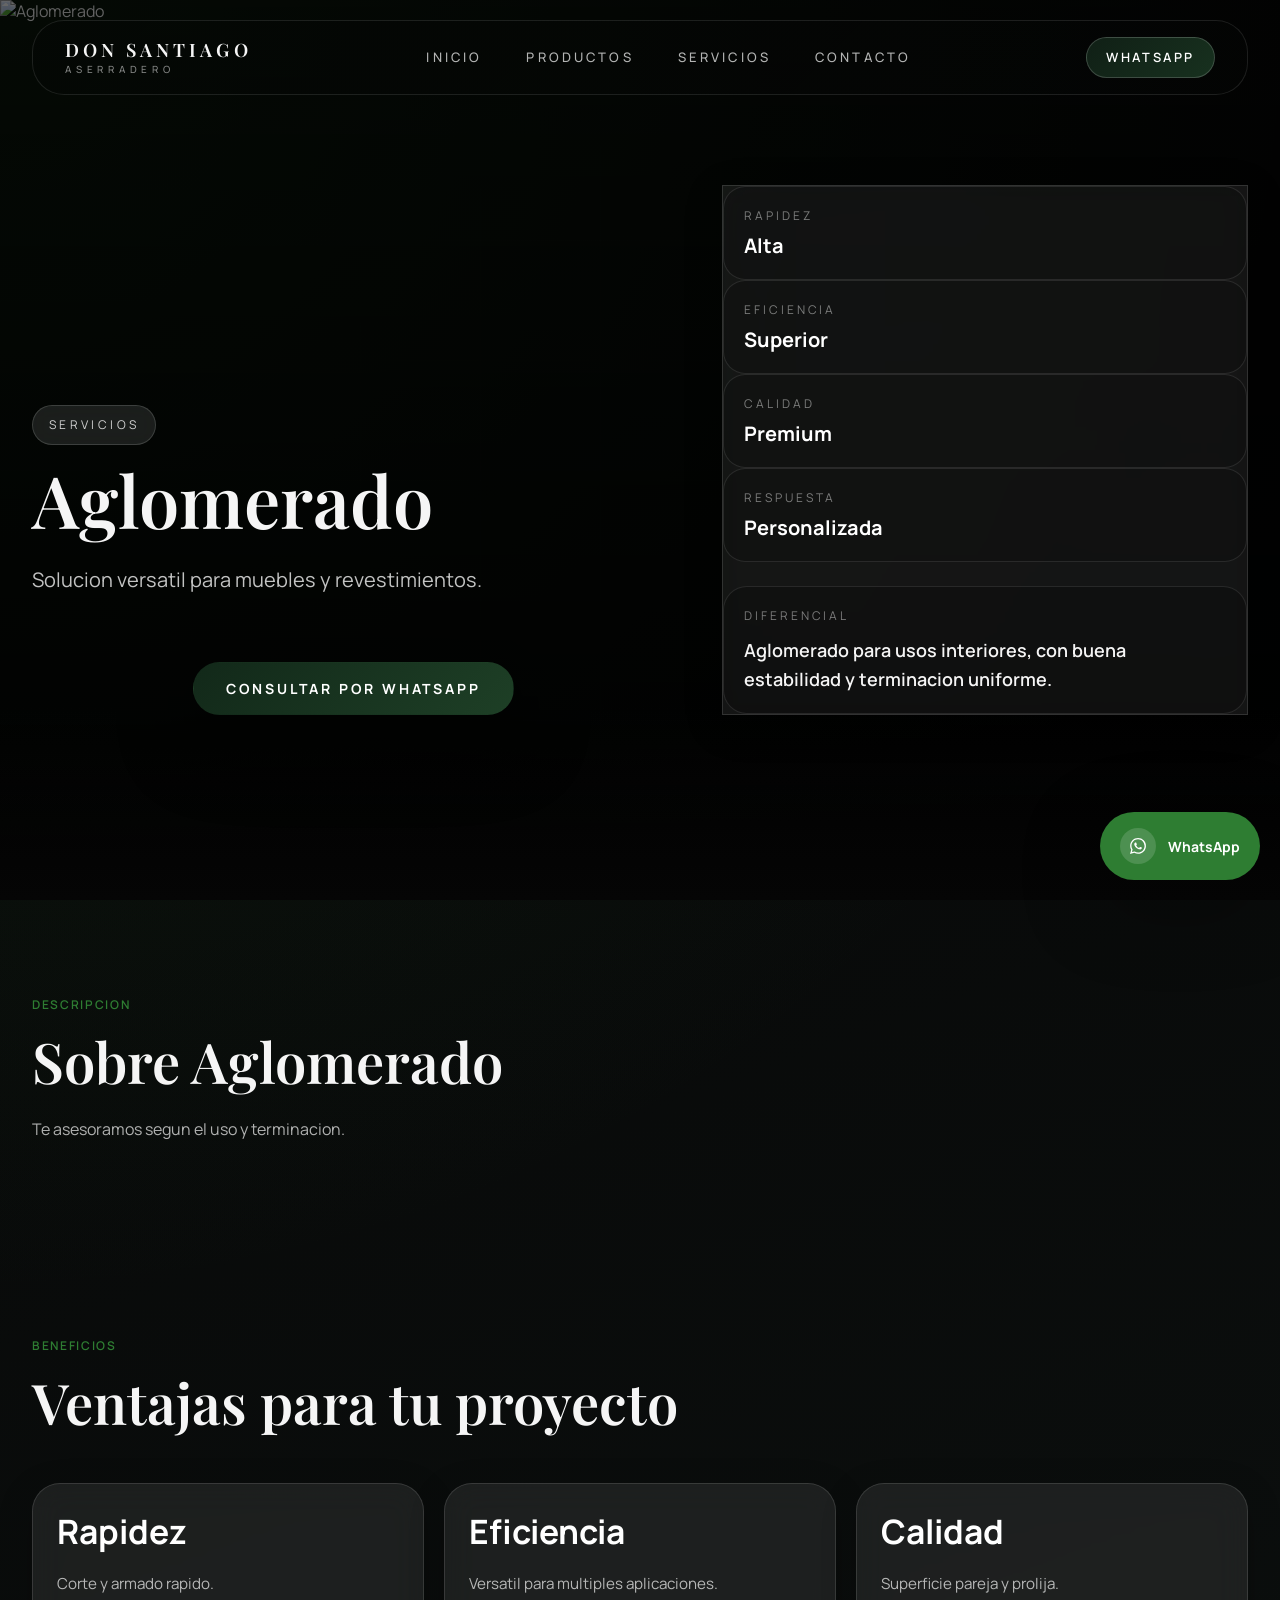
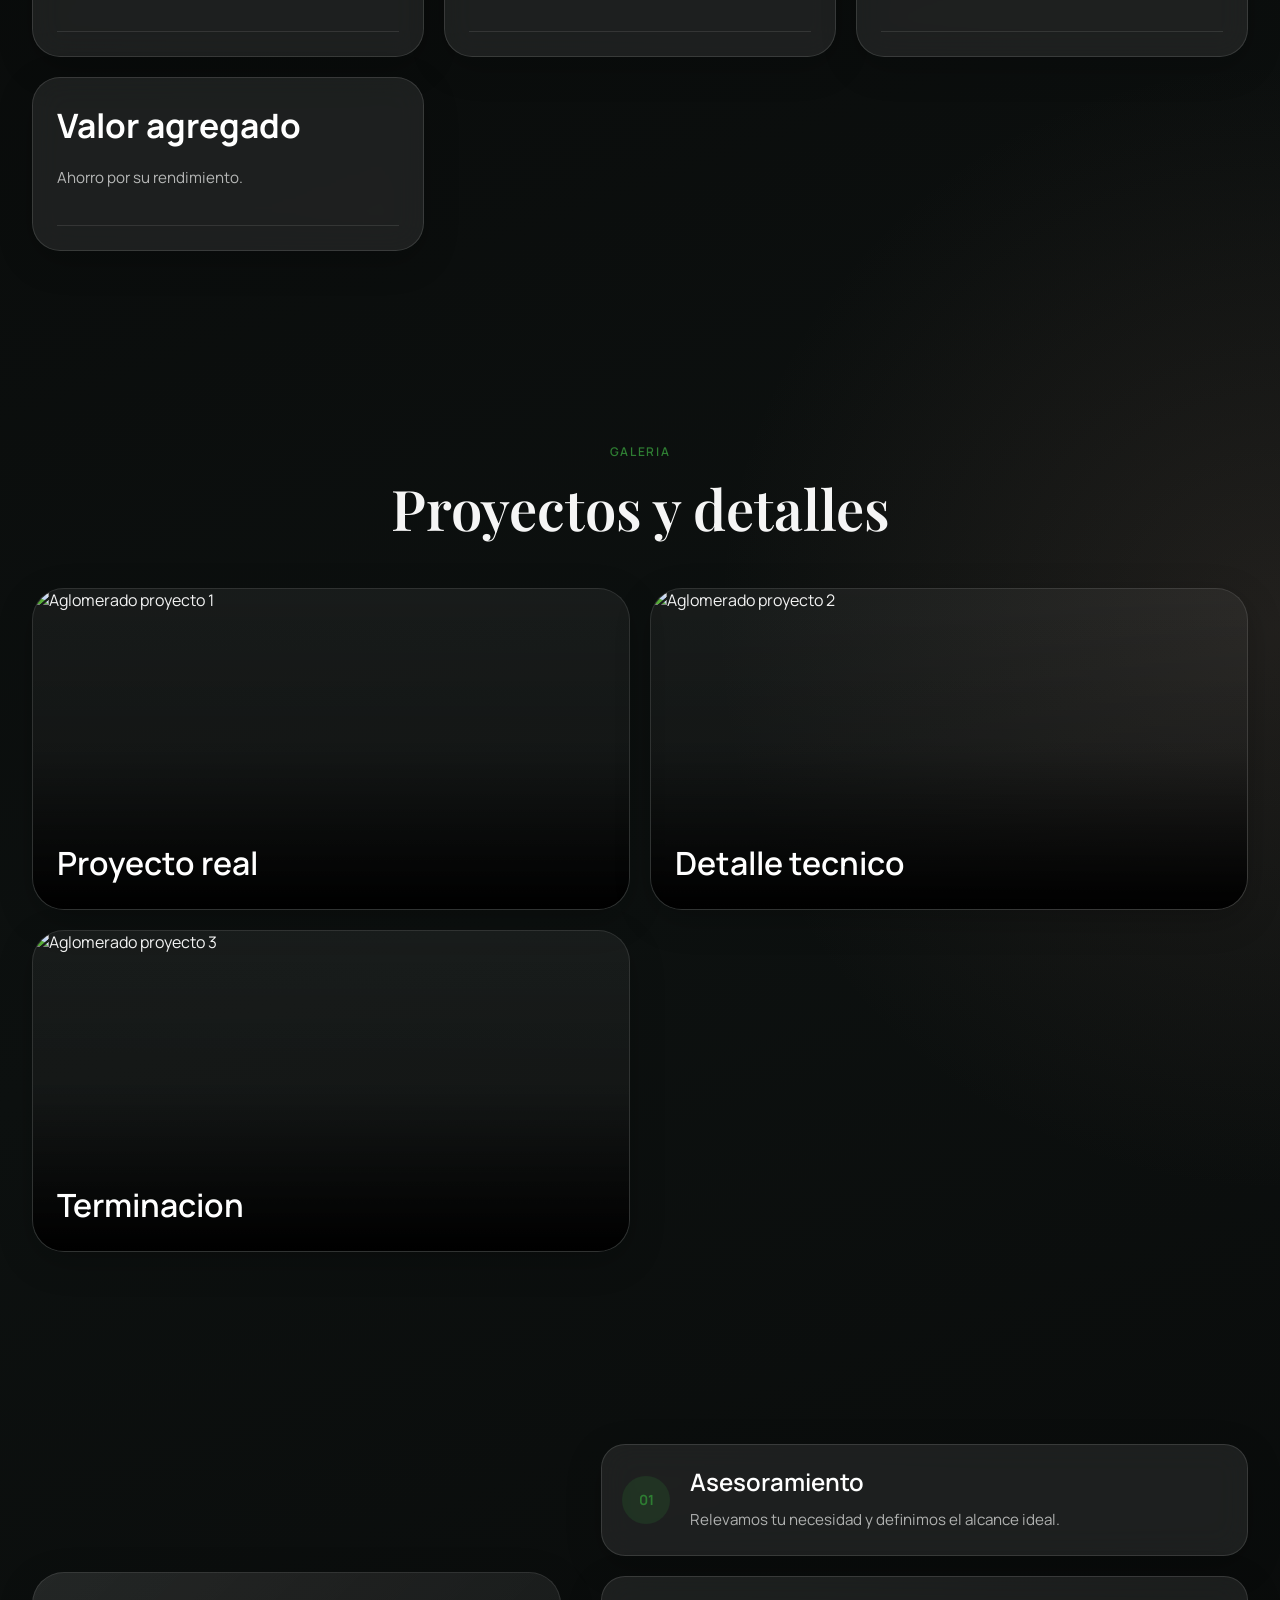
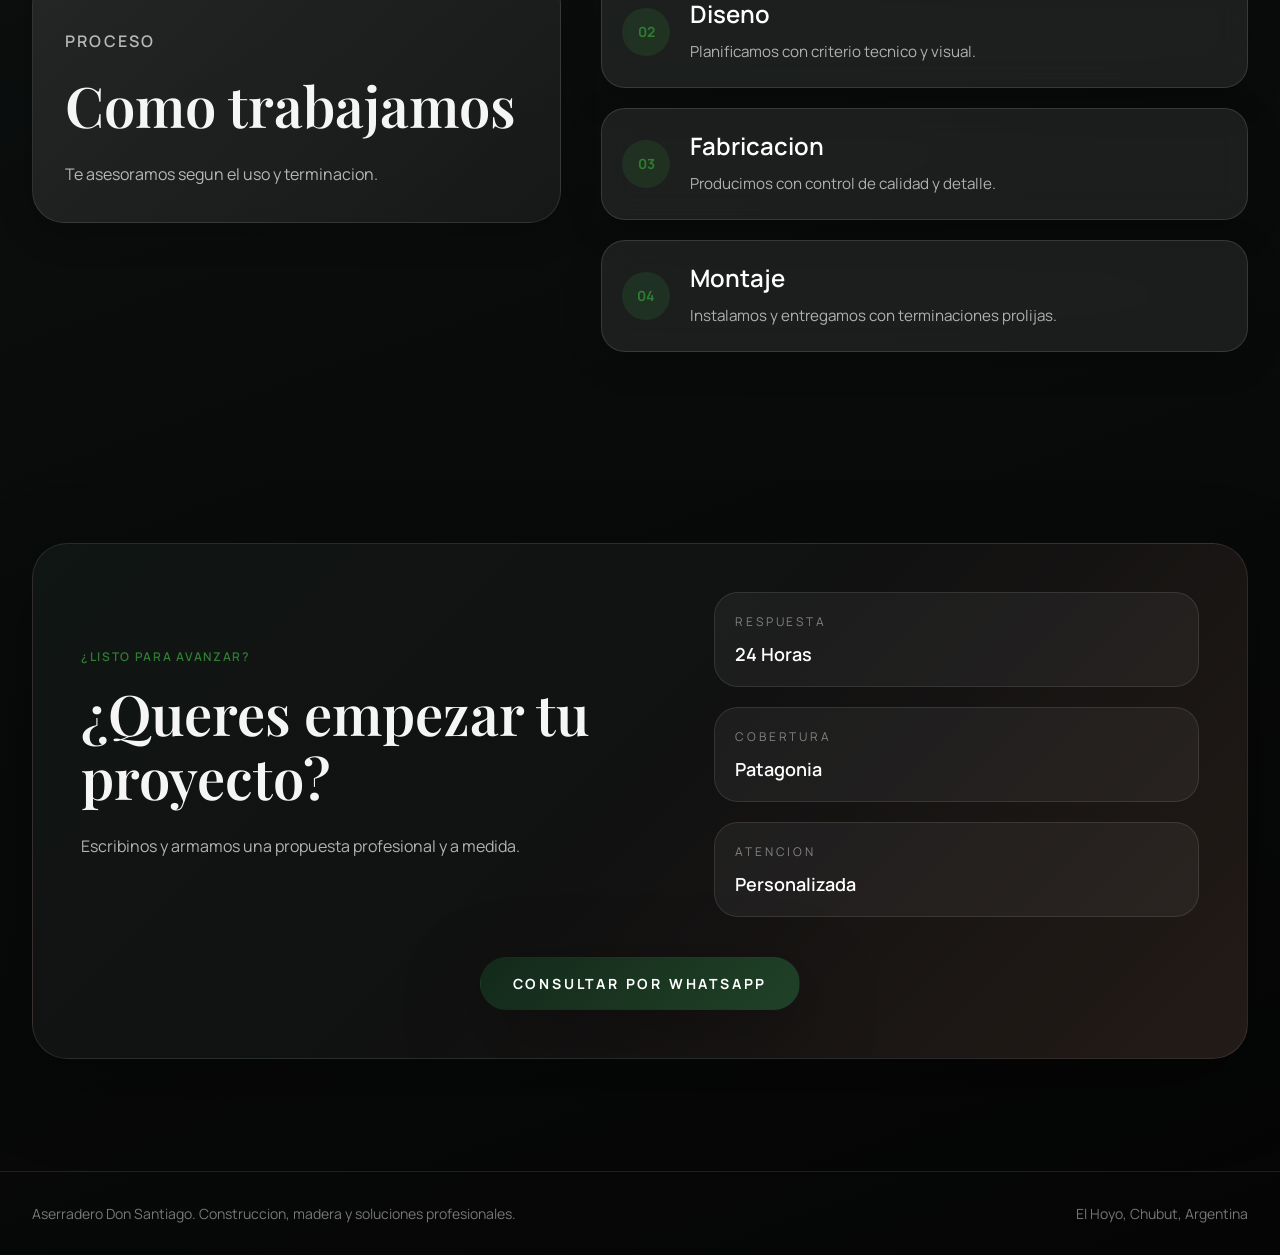
==== commit c66cf16b: "Update Aglomerado.html" ====
--- a/Servicios/Aglomerado.html
+++ b/Servicios/Aglomerado.html
@@ -162,8 +162,8 @@
                 <div class="contact-shell reveal">
                     <div class="contact-grid">
                         <div>
-                            <p class="section-eyebrow">�Listo para avanzar?</p>
-                            <h2>�Queres empezar tu proyecto?</h2>
+                            <p class="section-eyebrow">¿Listo para avanzar?</p>
+                            <h2>¿Queres empezar tu proyecto?</h2>
                             <p class="contact-text">Escribinos y armamos una propuesta profesional y a medida.</p>
                         </div>
                         <div class="contact-cards">
--- a/styles.css
+++ b/styles.css
@@ -78,31 +78,33 @@
     z-index: 1;
 }
 
+/* Navbar premium minimalista */
 .site-header {
     position: fixed;
     inset: 0 0 auto;
     z-index: 50;
-    padding: 1rem 0;
-    animation: nav-drop 700ms ease both;
+    padding: 1.25rem 0;
+    animation: nav-drop 900ms ease both;
 }
 
 .nav-shell {
-    border: 1px solid rgba(255, 255, 255, 0.12);
+    border: 1px solid rgba(255, 255, 255, 0.1);
     border-radius: var(--radius-xl);
-    padding: 0.85rem 1.25rem;
-    background: linear-gradient(135deg, rgba(15, 20, 18, 0.62), rgba(15, 20, 18, 0.42));
-    box-shadow: 0 18px 45px rgba(0, 0, 0, 0.35);
-    backdrop-filter: blur(18px);
-    -webkit-backdrop-filter: blur(18px);
-    transition: background 300ms ease, border-color 300ms ease, box-shadow 300ms ease, backdrop-filter 300ms ease, transform 300ms ease;
+    padding: 1rem 1.75rem;
+    background: linear-gradient(135deg, rgba(5, 7, 6, 0.35), rgba(10, 12, 11, 0.2));
+    box-shadow: none;
+    backdrop-filter: blur(14px);
+    -webkit-backdrop-filter: blur(14px);
+    transition: background 450ms ease, border-color 450ms ease, backdrop-filter 450ms ease, transform 450ms ease, padding 450ms ease;
 }
 
 .nav-shell.is-scrolled {
-    background: linear-gradient(135deg, rgba(12, 16, 14, 0.78), rgba(12, 16, 14, 0.55));
-    border-color: rgba(255, 255, 255, 0.18);
-    box-shadow: 0 20px 60px rgba(0, 0, 0, 0.45);
-    backdrop-filter: blur(22px);
-    -webkit-backdrop-filter: blur(22px);
+    background: linear-gradient(135deg, rgba(6, 8, 7, 0.82), rgba(9, 11, 10, 0.7));
+    border-color: rgba(255, 255, 255, 0.16);
+    backdrop-filter: blur(20px);
+    -webkit-backdrop-filter: blur(20px);
+    transform: translateY(-1px);
+    padding: 0.85rem 1.5rem;
 }
 
 .nav-main {
@@ -131,81 +133,104 @@
     box-shadow: var(--shadow-glow);
 }
 
-.brand-location {
-    font-size: 0.65rem;
+.brand-copy {
+    display: flex;
+    flex-direction: column;
+    line-height: 1.1;
+}
+
+.brand-title {
+    font-family: "Playfair Display", serif;
+    font-size: 1.15rem;
+    font-weight: 600;
+    letter-spacing: 0.22em;
     text-transform: uppercase;
-    letter-spacing: 0.36em;
-    color: rgba(255, 255, 255, 0.45);
-}
-
-.brand-name {
-    margin-top: 0.15rem;
-    font-size: 1.05rem;
-    font-weight: 700;
+}
+
+.brand-subtitle {
+    margin-top: 0.25rem;
+    font-size: 0.62rem;
+    font-weight: 500;
+    text-transform: uppercase;
+    letter-spacing: 0.48em;
+    color: rgba(255, 255, 255, 0.5);
 }
 
 .desktop-nav {
     display: none;
     align-items: center;
-    gap: 1.75rem;
+    gap: 2.75rem;
 }
 
 .desktop-nav a {
     position: relative;
-    font-size: 0.875rem;
-    color: rgba(255, 255, 255, 0.75);
-    font-weight: 600;
-    letter-spacing: 0.08em;
+    font-size: 0.82rem;
+    color: rgba(255, 255, 255, 0.7);
+    font-weight: 500;
+    letter-spacing: 0.24em;
     text-transform: uppercase;
-    transition: color 220ms ease;
+    transition: color 500ms ease;
 }
 
 .desktop-nav a:hover {
-    color: var(--color-forest);
+    color: rgba(255, 255, 255, 0.95);
 }
 
 .desktop-nav a::after {
     content: "";
     position: absolute;
-    left: 0;
-    bottom: -0.45rem;
-    width: 100%;
-    height: 2px;
+    left: 50%;
+    bottom: -0.6rem;
+    width: 0;
+    height: 1px;
     border-radius: 999px;
-    background: linear-gradient(90deg, rgba(46, 125, 50, 0), rgba(46, 125, 50, 0.8), rgba(46, 125, 50, 0));
-    transform: scaleX(0);
-    transform-origin: left;
-    transition: transform 250ms ease;
+    background: rgba(255, 255, 255, 0.6);
+    transform: translateX(-50%);
+    transition: width 500ms ease;
 }
 
 .desktop-nav a:hover::after {
-    transform: scaleX(1);
+    width: 60%;
 }
 
 .mobile-nav {
     display: grid;
-    grid-template-columns: repeat(4, minmax(0, 1fr));
-    gap: 0.5rem;
-    margin-top: 1rem;
+    grid-template-columns: repeat(2, minmax(0, 1fr));
+    gap: 0.75rem;
+    margin-top: 1.25rem;
+    max-height: 0;
+    opacity: 0;
+    transform: translateY(-8px);
+    pointer-events: none;
+    overflow: hidden;
+    transition: max-height 450ms ease, opacity 450ms ease, transform 450ms ease;
+}
+
+.nav-shell.is-open .mobile-nav {
+    max-height: 240px;
+    opacity: 1;
+    transform: translateY(0);
+    pointer-events: auto;
 }
 
 .mobile-nav a {
-    border: 1px solid rgba(255, 255, 255, 0.1);
+    border: 1px solid rgba(255, 255, 255, 0.12);
     border-radius: 999px;
-    background: rgba(255, 255, 255, 0.05);
-    padding: 0.7rem 0.5rem;
+    background: rgba(255, 255, 255, 0.03);
+    padding: 0.75rem 0.5rem;
     text-align: center;
-    font-size: 0.7rem;
-    font-weight: 700;
+    font-size: 0.68rem;
+    font-weight: 600;
     text-transform: uppercase;
-    letter-spacing: 0.16em;
-    color: rgba(255, 255, 255, 0.75);
-    transition: background 200ms ease, color 200ms ease;
+    letter-spacing: 0.24em;
+    color: rgba(255, 255, 255, 0.7);
+    transition: background 450ms ease, color 450ms ease, border-color 450ms ease;
 }
 
 .mobile-nav a:hover {
-    background: rgba(46, 125, 50, 0.18);
-    color: #fff;
+    background: rgba(255, 255, 255, 0.08);
+    border-color: rgba(255, 255, 255, 0.2);
+    color: rgba(255, 255, 255, 0.95);
 }
 
 .button {
@@ -214,22 +239,30 @@
     justify-content: center;
     border-radius: 999px;
     border: 1px solid transparent;
-    transition: transform 200ms ease, background 200ms ease, border-color 200ms ease, box-shadow 200ms ease;
+    transition: transform 450ms ease, background 450ms ease, border-color 450ms ease, box-shadow 450ms ease;
 }
 
 .button:hover {
-    transform: translateY(-2px);
+    transform: translateY(-1px);
 }
 
 .button-primary,
 .button-whatsapp {
-    background: linear-gradient(135deg, #2e7d32, #43a047);
+    background: linear-gradient(135deg, rgba(20, 45, 28, 0.9), rgba(33, 70, 42, 0.9));
     color: #fff;
 }
 
 .button-primary:hover,
 .button-whatsapp:hover {
-    background: linear-gradient(135deg, #2b722f, #3e9a43);
+    background: linear-gradient(135deg, rgba(24, 55, 34, 0.95), rgba(38, 82, 49, 0.95));
+}
+
+.button-whatsapp {
+    background: linear-gradient(135deg, rgba(18, 35, 24, 0.9), rgba(26, 54, 34, 0.9));
+}
+
+.button-whatsapp:hover {
+    background: linear-gradient(135deg, rgba(22, 43, 29, 0.95), rgba(30, 62, 39, 0.95));
 }
 
 .button-primary {
@@ -257,18 +290,58 @@
 }
 
 .header-whatsapp {
-    padding: 0.7rem 1rem;
-    font-size: 0.875rem;
+    padding: 0.65rem 1.2rem;
+    font-size: 0.8rem;
     font-weight: 600;
-    border: 1px solid rgba(67, 160, 71, 0.4);
-    box-shadow: 0 10px 30px rgba(46, 125, 50, 0.45);
+    border: 1px solid rgba(255, 255, 255, 0.18);
+    box-shadow: none;
     text-transform: uppercase;
-    letter-spacing: 0.12em;
+    letter-spacing: 0.2em;
 }
 
 .header-whatsapp:hover {
-    transform: translateY(-2px) scale(1.02);
-    box-shadow: 0 14px 36px rgba(46, 125, 50, 0.55);
+    transform: translateY(-1px);
+}
+
+/* Boton hamburguesa */
+.nav-toggle {
+    display: inline-flex;
+    flex-direction: column;
+    justify-content: center;
+    gap: 0.35rem;
+    width: 2.75rem;
+    height: 2.75rem;
+    border-radius: 999px;
+    border: 1px solid rgba(255, 255, 255, 0.16);
+    background: rgba(255, 255, 255, 0.03);
+    cursor: pointer;
+    transition: background 450ms ease, border-color 450ms ease, transform 450ms ease;
+}
+
+.nav-toggle:hover {
+    background: rgba(255, 255, 255, 0.08);
+    border-color: rgba(255, 255, 255, 0.28);
+}
+
+.nav-toggle-line {
+    width: 1.3rem;
+    height: 2px;
+    margin: 0 auto;
+    border-radius: 999px;
+    background: rgba(255, 255, 255, 0.7);
+    transition: transform 450ms ease, opacity 450ms ease;
+}
+
+.nav-shell.is-open .nav-toggle-line:nth-child(1) {
+    transform: translateY(6px) rotate(45deg);
+}
+
+.nav-shell.is-open .nav-toggle-line:nth-child(2) {
+    opacity: 0;
+}
+
+.nav-shell.is-open .nav-toggle-line:nth-child(3) {
+    transform: translateY(-6px) rotate(-45deg);
 }
 
 .glass-panel {
@@ -279,10 +352,27 @@
     box-shadow: var(--shadow-glass);
 }
 
-.hero-section {
+.hero {
     position: relative;
     min-height: 100vh;
+    height: 100vh;
     overflow: hidden;
+    background-color: #0b0f0d;
+}
+
+.hero-bg {
+    position: absolute;
+    inset: 0;
+    background-size: cover;
+    background-position: center;
+    background-repeat: no-repeat;
+    opacity: 0;
+    transition: opacity 900ms ease;
+    z-index: 1;
+}
+
+.hero-bg.is-active {
+    opacity: 1;
 }
 
 .hero-image,
@@ -299,9 +389,15 @@
 }
 
 .hero-overlay {
-    background:
-        linear-gradient(180deg, rgba(5, 5, 5, 0.55), rgba(5, 5, 5, 0.82)),
-        linear-gradient(110deg, rgba(46, 125, 50, 0.24), rgba(141, 110, 99, 0.18));
+    background: linear-gradient(rgba(0, 0, 0, 0.6), rgba(0, 0, 0, 0.85));
+}
+
+.overlay {
+    position: absolute;
+    inset: 0;
+    background: linear-gradient(rgba(0, 0, 0, 0.6), rgba(0, 0, 0, 0.85));
+    pointer-events: none;
+    z-index: 2;
 }
 
 .hero-fade {
@@ -313,9 +409,31 @@
 .hero-content {
     display: flex;
     align-items: center;
+    justify-content: center;
     min-height: 100vh;
-    padding-top: 9rem;
-    padding-bottom: 5rem;
+    padding-top: 4rem;
+    padding-bottom: 4rem;
+    position: relative;
+    z-index: 3;
+}
+
+.hero-content--center {
+    justify-content: center;
+    text-align: center;
+}
+
+.hero .hero-copy {
+    max-width: 560px;
+    animation: hero-rise 900ms ease 150ms both;
+}
+
+.hero .hero-kicker {
+    letter-spacing: 0.3em;
+}
+
+.hero h1 {
+    font-family: "Playfair Display", serif;
+    letter-spacing: 0.04em;
 }
 
 .hero-grid {
@@ -367,18 +485,9 @@
 .hero-actions {
     display: flex;
     flex-direction: column;
+    align-items: center;
     gap: 1rem;
-    margin-top: 2.5rem;
-}
-
-.hero-panel {
-    border-radius: var(--radius-xl);
-    padding: 1.5rem;
-}
-
-.metrics-grid {
-    display: grid;
-    gap: 1rem;
+    margin-top: 4rem;
 }
 
 .metric-card {
@@ -743,6 +852,8 @@
 
 .contact-action {
     margin-top: 2.5rem;
+    display:flex;
+    justify-content:center; 
 }
 
 .site-footer {
@@ -880,9 +991,21 @@
     }
 }
 
+@keyframes hero-rise {
+    0% {
+        opacity: 0;
+        transform: translateY(16px);
+    }
+    100% {
+        opacity: 1;
+        transform: translateY(0);
+    }
+}
+
 @media (min-width: 640px) {
     .hero-actions {
         flex-direction: row;
+        justify-content:center;
     }
 
     .metrics-grid {
@@ -900,7 +1023,7 @@
     }
 
     .nav-shell {
-        padding: 0.75rem 1.5rem;
+        padding: 1rem 2rem;
     }
 
     .desktop-nav {
@@ -908,6 +1031,10 @@
     }
 
     .mobile-nav {
+        display: none;
+    }
+
+    .nav-toggle {
         display: none;
     }
 
@@ -967,4 +1094,4 @@
         opacity: 1;
         transform: none;
     }
-}
+}
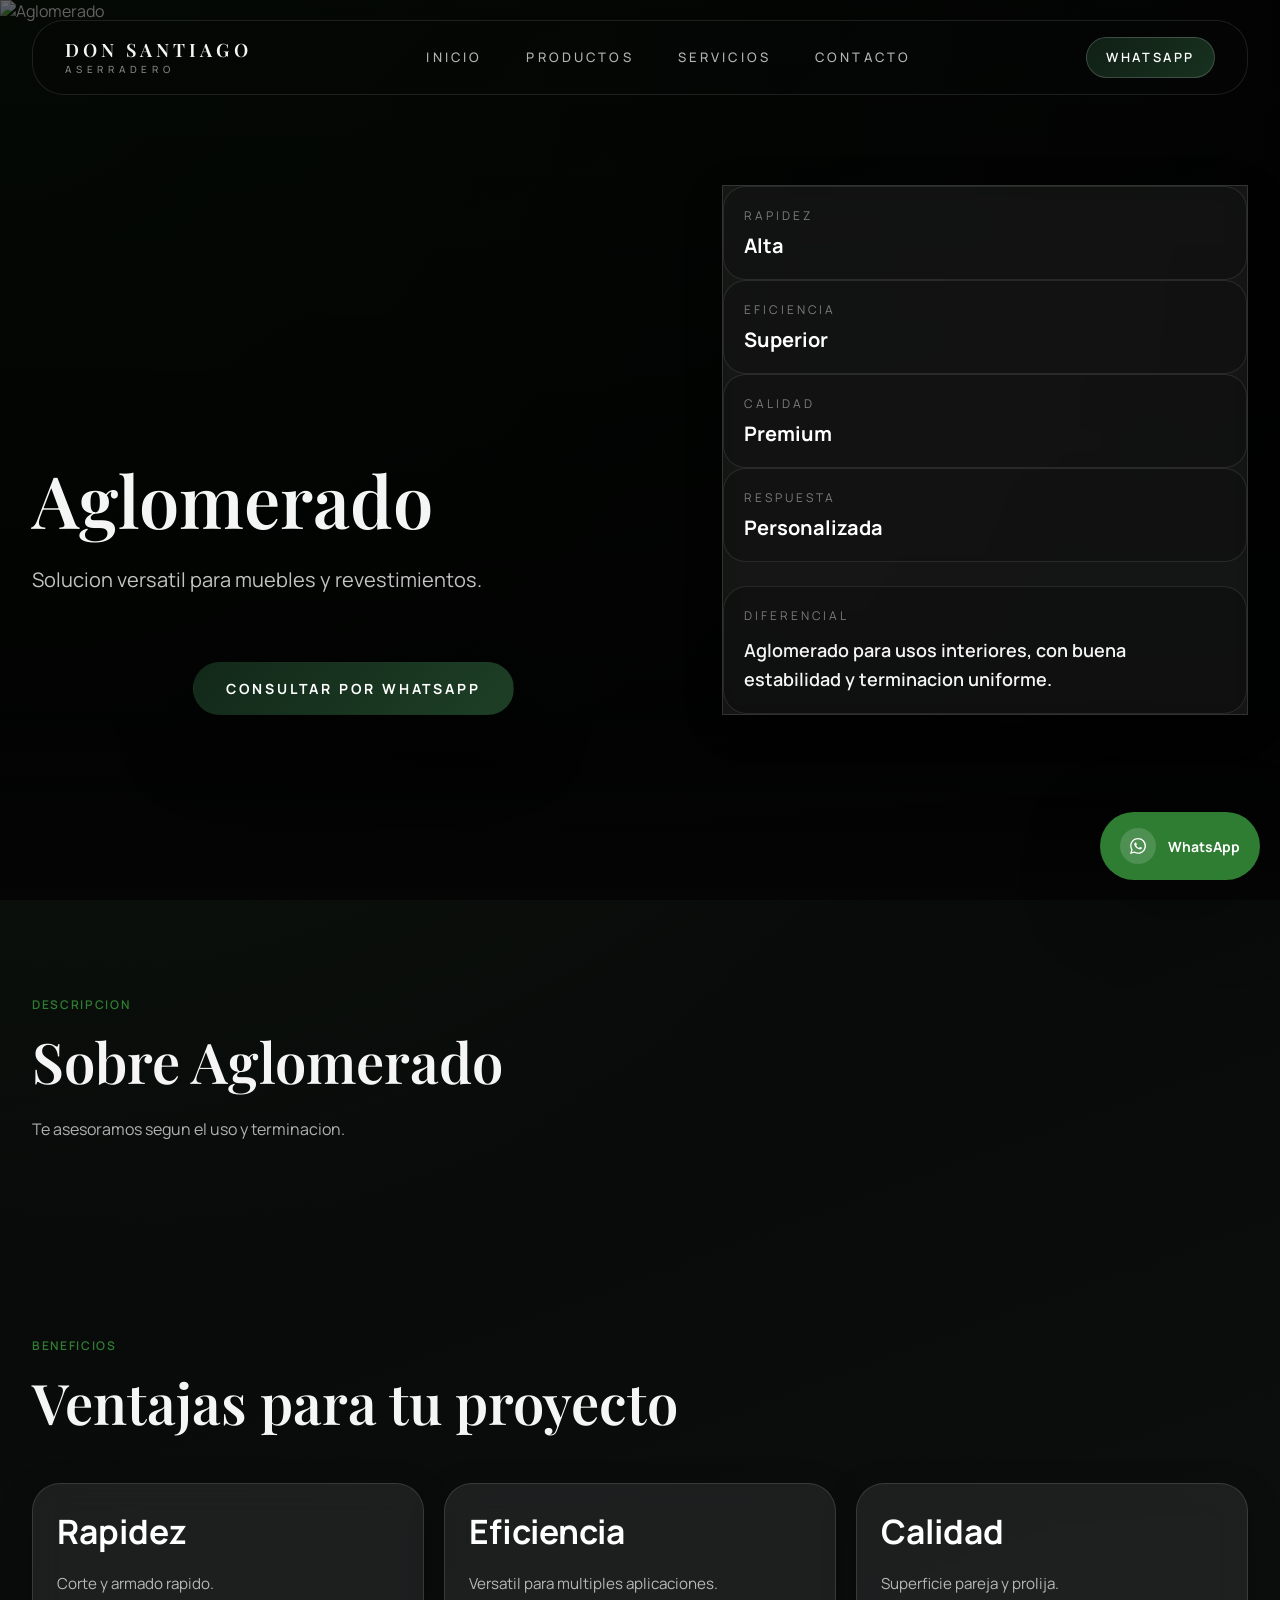
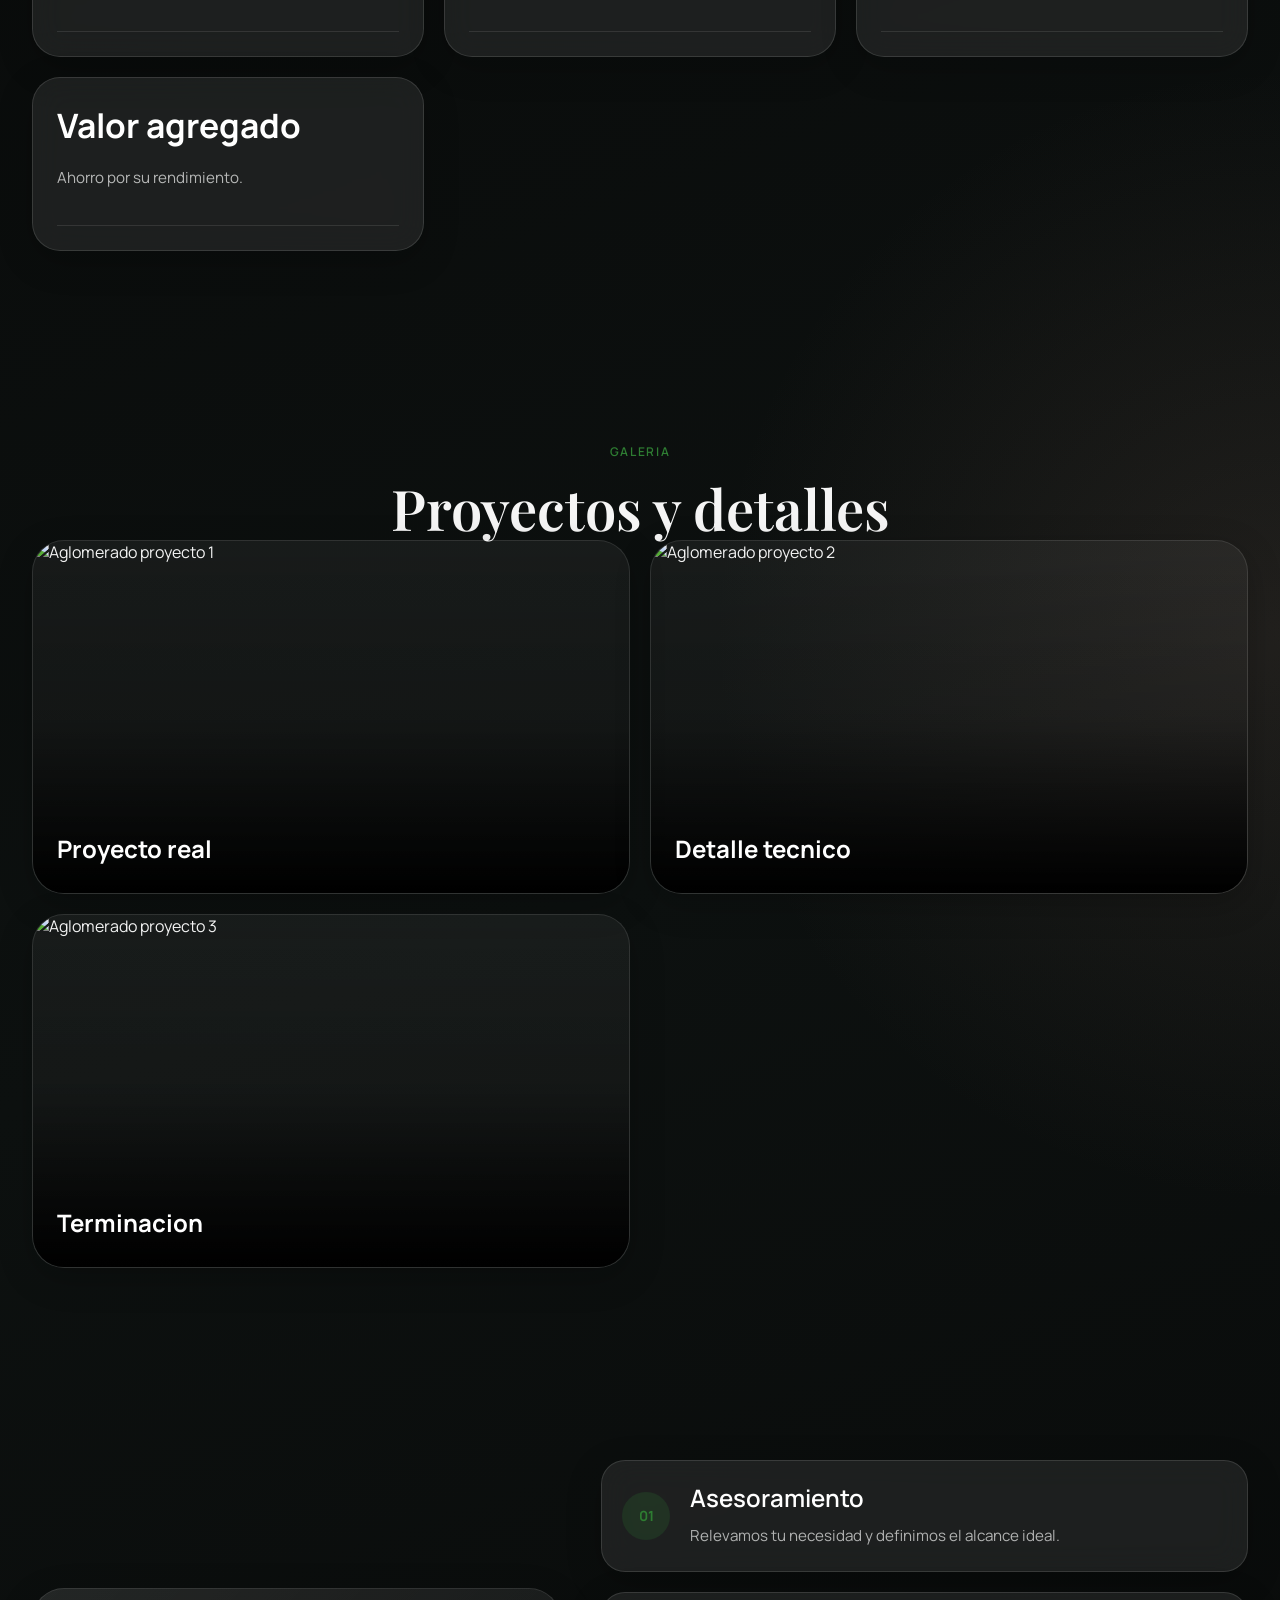
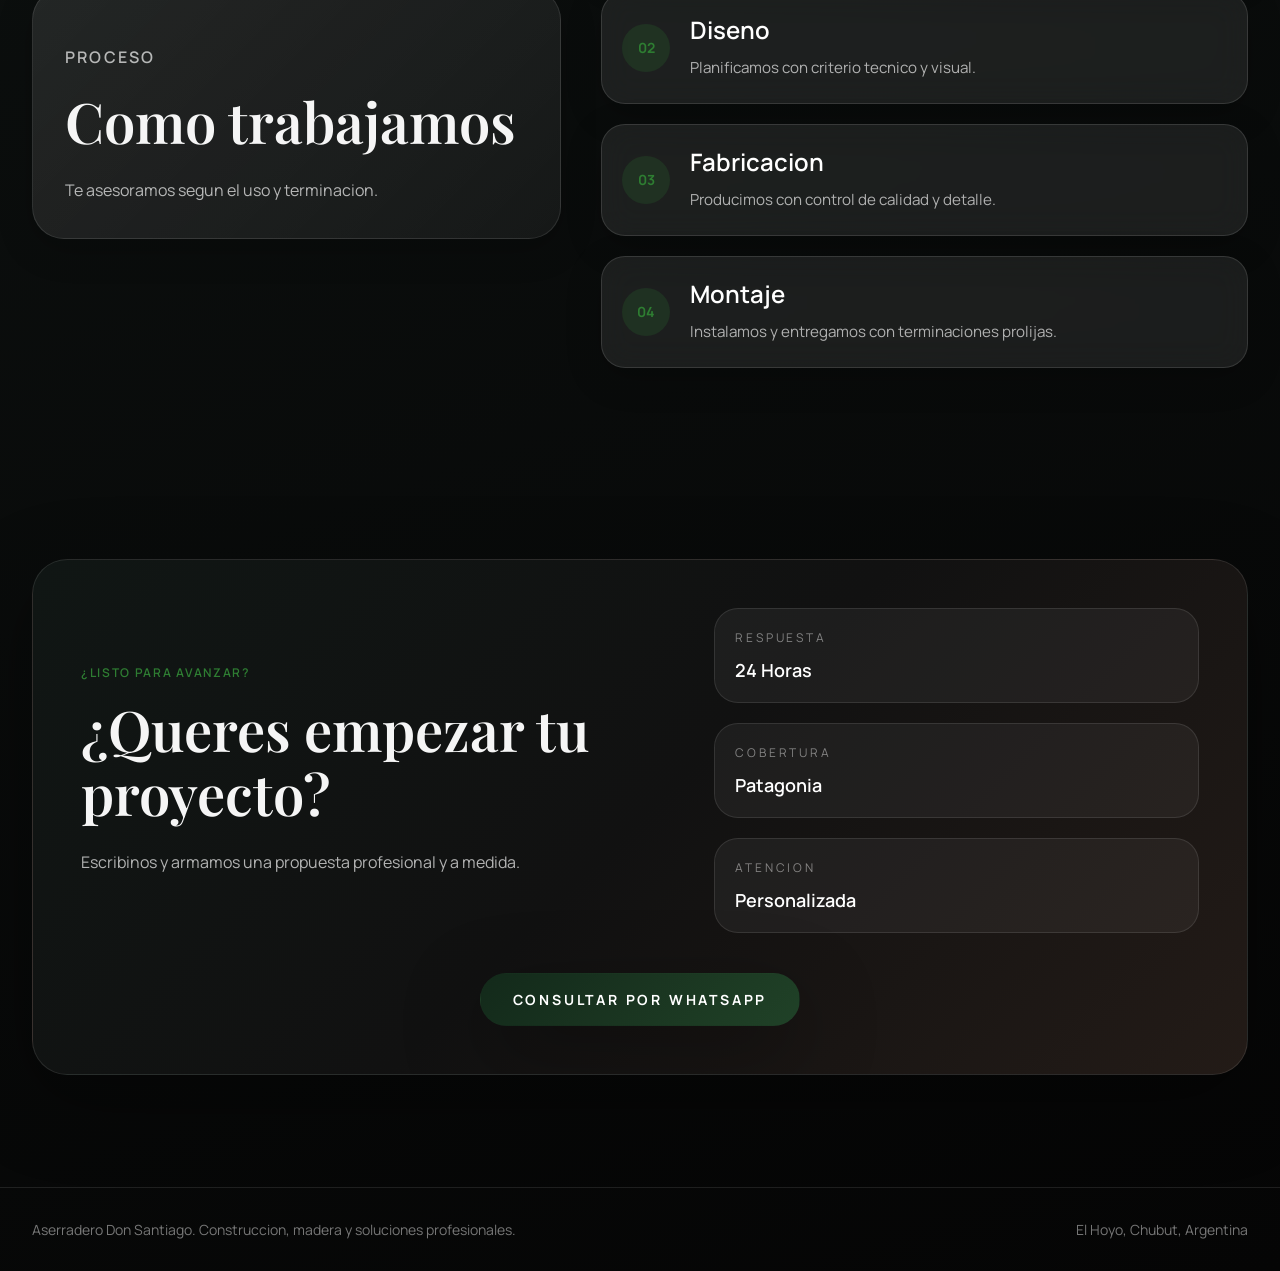
==== commit 9d6657ad: "Update Aglomerado.html" ====
--- a/Servicios/Aglomerado.html
+++ b/Servicios/Aglomerado.html
@@ -17,6 +17,42 @@
     <link rel="stylesheet" href="../styles.css">
 </head>
 <body>
+    <!-- Pantalla de carga -->
+    <div id="loading-screen">
+        <img src="../Logos/Pantalla de carga Don Santiago.png" alt="Cargando..." class="loading-logo">
+    </div>
+    <style>
+        #loading-screen {
+            position: fixed;
+            top: 0;
+            left: 0;
+            width: 100%;
+            height: 100%;
+            background: #1a1a1a;
+            display: flex;
+            justify-content: center;
+            align-items: center;
+            z-index: 9999;
+            transition: opacity 0.5s ease;
+        }
+        #loading-screen.hidden {
+            opacity: 0;
+            pointer-events: none;
+        }
+        .loading-logo {
+            width: 100%;
+            height: 100%;
+            object-fit: cover;
+        }
+    </style>
+    <script>
+        window.addEventListener('load', function() {
+            setTimeout(function() {
+                document.getElementById('loading-screen').classList.add('hidden');
+            }, 1500);
+        });
+    </script>
+
     <!-- Navbar principal -->
     <header class="site-header">
         <div class="container">
@@ -59,7 +95,6 @@
             <div class="container hero-content">
                 <div class="hero-grid">
                     <div class="hero-copy reveal reveal-active" data-reveal="hero-copy">
-                        <p class="hero-kicker">Servicios</p>
                         <h1>Aglomerado</h1>
                         <p class="hero-description">Solucion versatil para muebles y revestimientos.</p>
                         <div class="hero-actions">
--- a/styles.css
+++ b/styles.css
@@ -622,6 +622,59 @@
     line-height: 1.9;
 }
 
+.button-small {
+    padding: 0.75rem 1.35rem;
+    font-size: 0.75rem;
+    font-weight: 700;
+    letter-spacing: 0.18em;
+    text-transform: uppercase;
+}
+
+.product-meta {
+    margin-top: 0.75rem;
+    font-size: 0.78rem;
+    letter-spacing: 0.16em;
+    text-transform: uppercase;
+    color: var(--color-text-soft);
+}
+
+.product-actions {
+    display: flex;
+    flex-wrap: wrap;
+    gap: 0.75rem;
+    margin-top: 1.5rem;
+}
+
+.benefits-grid,
+.info-grid {
+    display: grid;
+    gap: 1.25rem;
+    margin-top: 2.5rem;
+}
+
+.benefit-card,
+.info-card {
+    border: 1px solid var(--border-soft);
+    border-radius: var(--radius-lg);
+    background: rgba(255, 255, 255, 0.06);
+    padding: 1.5rem;
+    box-shadow: var(--shadow-glass);
+}
+
+.benefit-card h3,
+.info-card h3 {
+    font-size: 1.5rem;
+    font-weight: 600;
+}
+
+.benefit-card p,
+.info-card p {
+    margin-top: 0.75rem;
+    font-size: 0.95rem;
+    line-height: 1.8;
+    color: rgba(255, 255, 255, 0.68);
+}
+
 .service-divider {
     width: 100%;
     height: 1px;
@@ -852,8 +905,68 @@
 
 .contact-action {
     margin-top: 2.5rem;
-    display:flex;
-    justify-content:center; 
+    display: flex;
+    justify-content: center;
+}
+
+/* Nuevos estilos para layout con mapa */
+.contact-grid-new {
+    display: grid;
+    grid-template-columns: 1fr;
+    gap: 2.5rem;
+    align-items: stretch;
+}
+
+.contact-intro {
+    display: flex;
+    flex-direction: column;
+    justify-content: space-between;
+}
+
+.contact-map-container {
+    position: relative;
+    border-radius: var(--radius-lg);
+    overflow: hidden;
+    border: none;
+    outline: none;
+    box-shadow: none;
+    background: transparent;
+    min-height: 300px;
+    transition: all 600ms cubic-bezier(0.34, 1.56, 0.64, 1);
+}
+
+.contact-map-container:hover {
+    box-shadow: none;
+    transform: none;
+}
+
+.map-placeholder {
+    width: 100%;
+    height: 100%;
+    display: flex;
+    align-items: center;
+    justify-content: center;
+    background: transparent;
+    border-radius: var(--radius-lg);
+    position: relative;
+}
+
+.map-placeholder::before {
+    display: none;
+}
+
+.map-placeholder iframe {
+    width: 100%;
+    height: 100%;
+    border: none;
+    outline: none;
+    box-shadow: none;
+    border-radius: var(--radius-lg);
+    filter: none;
+}
+
+.contact-mapnoneholder iframe {
+    filter: brightness(1) contrast(1.1);
 }
 
 .site-footer {
@@ -980,6 +1093,38 @@
     }
 }
 
+@keyframes glow-pulse {
+    0%, 100% {
+        box-shadow: 0 0 20px rgba(37, 211, 102, 0.3), 0 0 40px rgba(37, 211, 102, 0.15), var(--shadow-glow);
+    }
+    50% {
+        box-shadow: 0 0 35px rgba(37, 211, 102, 0.5), 0 0 70px rgba(37, 211, 102, 0.25), var(--shadow-glow);
+    }
+}
+
+@keyframes glow-pulse-hover {
+    0%, 100% {
+        box-shadow: 0 0 25px rgba(37, 211, 102, 0.4), 0 0 50px rgba(37, 211, 102, 0.2), var(--shadow-glow);
+    }
+    50% {
+        box-shadow: 0 0 45px rgba(37, 211, 102, 0.6), 0 0 90px rgba(37, 211, 102, 0.35), var(--shadow-glow);
+    }
+}
+
+.hero-whatsapp {
+    animation: glow-pulse 2.5s ease-in-out infinite;
+}
+
+.hero-whatsapp:hover {
+    animation: glow-pulse-hover 1.5s ease-in-out infinite;
+    transform: translateY(-3px) scale(1.02);
+    background: linear-gradient(135deg, rgba(37, 211, 102, 0.85), rgba(45, 136, 63, 0.85));
+}
+
+.hero-whatsapp {
+    gap: 0.75rem;
+}
+
 @keyframes nav-drop {
     0% {
         opacity: 0;
@@ -1005,7 +1150,7 @@
 @media (min-width: 640px) {
     .hero-actions {
         flex-direction: row;
-        justify-content:center;
+        justify-content: center;
     }
 
     .metrics-grid {
@@ -1014,6 +1159,52 @@
 
     .products-grid {
         grid-template-columns: repeat(2, minmax(0, 1fr));
+    }
+}
+
+/* FIX PANTALLA DE CARGA MOBILE */
+.loading-logo {
+    width: 220px;
+    height: auto;
+    object-fit: contain;
+}
+
+@media (min-width: 768px) {
+    .loading-logo {
+        width: 320px;
+    }
+}
+
+/* FIX NAVBAR MOBILE */
+@media (max-width: 767px) {
+    .site-header {
+        padding: 0.75rem 0;
+    }
+
+    .nav-shell {
+        padding: 0.65rem 1rem;
+    }
+
+    .nav-main {
+        gap: 0.75rem;
+    }
+
+    .brand-title {
+        font-size: 0.95rem;
+    }
+
+    .brand-subtitle {
+        display: none;
+    }
+
+    .header-whatsapp {
+        display: none;
+    }
+
+    .nav-toggle {
+        width: 2.25rem;
+        height: 2.25rem;
+        flex-shrink: 0;
     }
 }
 
@@ -1043,8 +1234,21 @@
         grid-template-columns: repeat(2, minmax(0, 1fr));
     }
 
+    .benefits-grid,
+    .info-grid {
+        grid-template-columns: repeat(2, minmax(0, 1fr));
+    }
+
     .contact-shell {
         padding: 3rem;
+    }
+
+    .contact-grid-new {
+        grid-template-columns: 1fr 1fr;
+    }
+
+    .contact-map-container {
+        min-height: 400px;
     }
 
     .footer-content {
@@ -1074,6 +1278,10 @@
 @media (min-width: 1280px) {
     .services-grid,
     .products-grid {
+        grid-template-columns: repeat(3, minmax(0, 1fr));
+    }
+
+    .benefits-grid {
         grid-template-columns: repeat(3, minmax(0, 1fr));
     }
 }
@@ -1094,4 +1302,1088 @@
         opacity: 1;
         transform: none;
     }
+}
+
+/* Paneles solares: calculadoras */
+.calculadoras-solares .info-grid {
+    display: grid;
+    gap: 1.5rem;
+    margin-top: 2.5rem;
+    grid-template-columns: repeat(auto-fit, minmax(220px, 1fr));
+}
+
+.calculadoras-solares .info-card {
+    border: 1px solid var(--border-soft);
+    border-radius: var(--radius-lg);
+    background: rgba(255, 255, 255, 0.06);
+    padding: 1.75rem;
+    box-shadow: var(--shadow-glass);
+    backdrop-filter: blur(16px);
+    -webkit-backdrop-filter: blur(16px);
+}
+
+.calculadoras-solares .info-card h3 {
+    margin-bottom: 0.5rem;
+    font-size: 1.45rem;
+}
+
+.calculadoras-solares .section-heading {
+    margin-bottom: 2.5rem;
+}
+
+.calculadoras-solares .calc-grid {
+    display: grid;
+    gap: 1.5rem;
+    margin-top: 2.5rem;
+    grid-template-columns: repeat(auto-fit, minmax(280px, 1fr));
+}
+
+.calculadoras-solares .calc-card {
+    border: 1px solid var(--border-soft);
+    border-radius: var(--radius-lg);
+    background: rgba(255, 255, 255, 0.06);
+    padding: 1.75rem;
+    box-shadow: var(--shadow-glass);
+    backdrop-filter: blur(16px);
+    -webkit-backdrop-filter: blur(16px);
+}
+
+.calculadoras-solares .calc-card h3 {
+    font-size: 1.4rem;
+}
+
+.calculadoras-solares .calc-card-wide {
+    margin-top: 2rem;
+}
+
+.calculadoras-solares .calc-subtext {
+    margin-top: 0.6rem;
+    font-size: 0.9rem;
+    color: rgba(255, 255, 255, 0.65);
+}
+
+.calculadoras-solares .calc-rows {
+    display: flex;
+    flex-direction: column;
+    gap: 0.9rem;
+    margin-top: 1rem;
+}
+
+.calculadoras-solares .calc-row {
+    display: flex;
+    flex-direction: column;
+    gap: 0.45rem;
+}
+
+.calculadoras-solares .calc-row label {
+    display: flex;
+    justify-content: space-between;
+    font-size: 0.82rem;
+    color: rgba(255, 255, 255, 0.65);
+}
+
+.calculadoras-solares .calc-row label span {
+    color: var(--color-forest);
+    font-weight: 600;
+}
+
+.calculadoras-solares .calc-row input[type="range"] {
+    -webkit-appearance: none;
+    appearance: none;
+    width: 100%;
+    height: 4px;
+    border-radius: 999px;
+    background: rgba(255, 255, 255, 0.14);
+    outline: none;
+    cursor: pointer;
+}
+
+.calculadoras-solares .calc-row input[type="range"]::-webkit-slider-thumb {
+    -webkit-appearance: none;
+    appearance: none;
+    width: 16px;
+    height: 16px;
+    border-radius: 50%;
+    background: var(--color-forest);
+    box-shadow: 0 0 12px rgba(46, 125, 50, 0.6);
+}
+
+.calculadoras-solares .calc-row input[type="range"]::-moz-range-thumb {
+    width: 16px;
+    height: 16px;
+    border-radius: 50%;
+    background: var(--color-forest);
+    border: none;
+    box-shadow: 0 0 12px rgba(46, 125, 50, 0.6);
+}
+
+.calculadoras-solares .calc-row select {
+    width: 100%;
+    padding: 0.6rem 0.75rem;
+    border-radius: 0.85rem;
+    border: 1px solid var(--border-soft);
+    background: rgba(0, 0, 0, 0.3);
+    color: #fff;
+    font-family: "Manrope", sans-serif;
+}
+
+.calculadoras-solares .calc-results {
+    display: grid;
+    grid-template-columns: repeat(2, minmax(0, 1fr));
+    gap: 0.75rem;
+    margin-top: 1.25rem;
+}
+
+.calculadoras-solares .calc-result {
+    padding: 0.85rem;
+    border-radius: 1rem;
+    border: 1px solid var(--border-soft);
+    background: rgba(0, 0, 0, 0.25);
+}
+
+.calculadoras-solares .calc-result-number {
+    font-family: "Playfair Display", serif;
+    font-size: 1.4rem;
+    color: var(--color-forest);
+}
+
+.calculadoras-solares .calc-result-label {
+    margin-top: 0.25rem;
+    font-size: 0.72rem;
+    color: rgba(255, 255, 255, 0.55);
+    text-transform: uppercase;
+    letter-spacing: 0.1em;
+}
+
+.calculadoras-solares .calc-metric-label {
+    font-size: 0.72rem;
+    color: rgba(255, 255, 255, 0.55);
+    text-transform: uppercase;
+    letter-spacing: 0.1em;
+}
+
+.calculadoras-solares .calc-metric-value {
+    margin-top: 0.4rem;
+    font-family: "Playfair Display", serif;
+    font-size: 1.35rem;
+    color: #fff;
+}
+
+.calculadoras-solares .appliance-grid {
+    display: grid;
+    gap: 0.85rem;
+    margin-top: 1.25rem;
+    grid-template-columns: repeat(auto-fit, minmax(170px, 1fr));
+}
+
+.calculadoras-solares .appliance-card {
+    padding: 0.85rem;
+    border-radius: 1rem;
+    border: 1px solid var(--border-soft);
+    background: rgba(0, 0, 0, 0.25);
+}
+
+.calculadoras-solares .appliance-card input[type="range"] {
+    margin-top: 0.35rem;
+    width: 100%;
+    height: 4px;
+    border-radius: 999px;
+    background: rgba(255, 255, 255, 0.14);
+    appearance: none;
+}
+
+.calculadoras-solares .appliance-card input[type="range"]::-webkit-slider-thumb {
+    -webkit-appearance: none;
+    appearance: none;
+    width: 14px;
+    height: 14px;
+    border-radius: 50%;
+    background: var(--color-forest);
+    box-shadow: 0 0 10px rgba(46, 125, 50, 0.6);
+}
+
+.calculadoras-solares .appliance-card input[type="range"]::-moz-range-thumb {
+    width: 14px;
+    height: 14px;
+    border-radius: 50%;
+    background: var(--color-forest);
+    border: none;
+    box-shadow: 0 0 10px rgba(46, 125, 50, 0.6);
+}
+
+.calculadoras-solares .appliance-title {
+    font-size: 0.85rem;
+    font-weight: 600;
+}
+
+.calculadoras-solares .appliance-power {
+    margin-top: 0.15rem;
+    font-size: 0.7rem;
+    color: rgba(255, 255, 255, 0.55);
+}
+
+.calculadoras-solares .appliance-label {
+    display: flex;
+    justify-content: space-between;
+    margin-top: 0.6rem;
+    font-size: 0.7rem;
+    color: rgba(255, 255, 255, 0.55);
+}
+
+.calculadoras-solares .appliance-label span {
+    color: var(--color-forest);
+    font-weight: 600;
+}
+
+.calculadoras-solares .appliance-total {
+    display: flex;
+    flex-wrap: wrap;
+    gap: 1.5rem;
+    align-items: center;
+    margin-top: 1.5rem;
+}
+
+.calculadoras-solares .appliance-total-card {
+    padding: 1rem 1.5rem;
+    border-radius: 1rem;
+    border: 1px solid var(--border-soft);
+    background: rgba(0, 0, 0, 0.25);
+}
+
+@media (max-width: 720px) {
+    .calculadoras-solares .calc-results {
+        grid-template-columns: 1fr;
+    }    
+}
+
+.models-section {
+    padding: 6rem 0;
+}
+
+.models-grid {
+    margin-top: 3rem;
+    display: grid;
+    gap: 1.5rem;
+    grid-template-columns: 1fr;
+}
+
+@media (min-width: 768px) {
+    .models-grid {
+        grid-template-columns: repeat(2, minmax(0, 1fr));
+    }
+}
+
+@media (min-width: 1024px) {
+    .models-grid {
+        grid-template-columns: repeat(3, minmax(0, 1fr));
+    }
+}
+
+.model-card {
+    border-radius: var(--radius-lg);
+    padding: 0;
+    overflow: hidden;
+    box-shadow: var(--shadow-glass);
+}
+
+.model-image {
+    position: relative;
+    width: 100%;
+    height: 14rem;
+    overflow: hidden;
+}
+
+.model-image img {
+    width: 100%;
+    height: 100%;
+    object-fit: cover;
+    transition: transform 500ms ease;
+}
+
+.model-card:hover .model-image img {
+    transform: scale(1.08);
+}
+
+.model-content {
+    padding: 1.5rem;
+}
+
+.model-title {
+    font-size: 1.5rem;
+    font-weight: 700;
+    color: #fff;
+    margin: 0 0 0.75rem 0;
+}
+
+.model-meta {
+    display: flex;
+    gap: 1rem;
+    margin-bottom: 1.25rem;
+    font-size: 0.8rem;
+    text-transform: uppercase;
+    letter-spacing: 0.1rem;
+    color: var(--color-text-soft);
+}
+
+.model-meta-item {
+    padding: 0.25rem 0.75rem;
+    border: 1px solid var(--border-soft);
+    border-radius: 999px;
+    background: rgba(255, 255, 255, 0.05);
+}
+
+.hero-scroll-indicator {
+    position: absolute;
+    bottom: 2rem;
+    left: 50%;
+    transform: translateX(-50%);
+    z-index: 3;
+    display: flex;
+    flex-direction: column;
+    align-items: center;
+    gap: 0.5rem;
+    animation: scroll-bounce 2s ease infinite;
+}
+
+.hero-scroll-indicator span {
+    width: 24px;
+    height: 40px;
+    border: 2px solid rgba(255, 255, 255, 0.3);
+    border-radius: 999px;
+    position: relative;
+}
+
+.hero-scroll-indicator span::after {
+    content: "";
+    position: absolute;
+    top: 6px;
+    left: 50%;
+    transform: translateX(-50%);
+    width: 4px;
+    height: 8px;
+    border-radius: 999px;
+    background: var(--color-forest);
+    animation: scroll-dot 2s ease infinite;
+}
+
+@keyframes scroll-bounce {
+    0%, 100% { opacity: 0.5; }
+    50% { opacity: 1; }
+}
+
+@keyframes scroll-dot {
+    0% { transform: translate(-50%, 6px); }
+    50% { transform: translate(-50%, 20px); }
+    100% { transform: translate(-50%, 6px); }
+}
+
+.model-viewer-container {
+    position: relative;
+    width: 100%;
+    height: 500px;
+    border-radius: var(--radius-xl);
+    overflow: hidden;
+    margin-top: 2rem;
+}
+
+@media (max-width: 767px) {
+    .model-viewer-container {
+        height: 350px;
+    }
+}
+
+.model-canvas {
+    width: 100%;
+    height: 100%;
+    display: block;
+}
+
+.model-viewer-overlay {
+    position: absolute;
+    inset: 0;
+    background: linear-gradient(to top, rgba(0, 0, 0, 0.6), transparent 40%);
+    display: flex;
+    align-items: flex-end;
+    padding: 1.5rem;
+    z-index: 2;
+}
+
+.model-viewer-info {
+    color: #fff;
+}
+
+.model-viewer-label {
+    font-size: 1.1rem;
+    font-weight: 600;
+    margin: 0 0 0.25rem 0;
+}
+
+.model-viewer-text {
+    font-size: 0.85rem;
+    color: rgba(255, 255, 255, 0.7);
+}
+
+.timeline-container {
+    margin-top: 3rem;
+    padding: 2rem;
+    border-radius: var(--radius-xl);
+    background: linear-gradient(135deg, rgba(255, 255, 255, 0.05), rgba(255, 255, 255, 0.02));
+}
+
+.timeline {
+    position: relative;
+    padding-left: 2rem;
+}
+
+.timeline-line {
+    position: absolute;
+    left: 1rem;
+    top: 0;
+    bottom: 0;
+    width: 2px;
+    background: linear-gradient(to bottom, var(--color-forest), rgba(46, 125, 50, 0.3));
+}
+
+.timeline-item {
+    position: relative;
+    margin-bottom: 2rem;
+}
+
+.timeline-item:last-child {
+    margin-bottom: 0;
+}
+
+.timeline-dot {
+    position: absolute;
+    left: -2.25rem;
+    top: 0.25rem;
+    width: 12px;
+    height: 12px;
+    border-radius: 50%;
+    background: var(--color-forest);
+    box-shadow: 0 0 10px rgba(46, 125, 50, 0.6);
+}
+
+.timeline-content {
+    border-radius: var(--radius-md);
+    padding: 1.25rem;
+    transition: transform 250ms ease, box-shadow 250ms ease;
+}
+
+.timeline-title {
+    font-size: 1.1rem;
+    font-weight: 600;
+    color: #fff;
+    margin: 0 0 0.5rem 0;
+}
+
+.timeline-text {
+    font-size: 0.9rem;
+    line-height: 1.6;
+    color: rgba(255, 255, 255, 0.68);
+}
+
+.timeline-item {
+    opacity: 0;
+    transform: translateX(-30px);
+    transition: opacity 700ms ease, transform 700ms ease;
+}
+
+.timeline-item.is-visible {
+    opacity: 1;
+    transform: translateX(0);
+}
+
+.timeline-container {
+    overflow: hidden;
+}
+
+:root {
+    --color-pine: #D2B48C;
+    --color-cedar: #A0522D;
+    --color-walnut: #5D4037;
+    --color-oak-dark: #3E2723;
+    --shadow-3d: 0 20px 60px rgba(0, 0, 0, 0.4);
+}
+
+.muebles-hero {
+    position: relative;
+    min-height: 100vh;
+    display: flex;
+    align-items: center;
+    overflow: hidden;
+    background: linear-gradient(135deg, var(--color-coal) 0%, var(--color-coal-soft) 100%);
+}
+
+.muebles-hero-bg {
+    position: absolute;
+    inset: 0;
+    background: radial-gradient(circle at center, rgba(46, 125, 50, 0.15) 0%, transparent 70%);
+}
+
+.muebles-hero-overlay {
+    position: absolute;
+    inset: 0;
+    background: linear-gradient(135deg, rgba(5, 7, 6, 0.4) 0%, rgba(13, 17, 16, 0.2) 100%);
+}
+
+.muebles-hero-content {
+    position: relative;
+    z-index: 2;
+    padding: 6rem 0;
+}
+
+.muebles-hero-kicker {
+    display: inline-flex;
+    padding: 0.65rem 1.25rem;
+    border: 1px solid rgba(255, 255, 255, 0.15);
+    border-radius: 999px;
+    background: rgba(255, 255, 255, 0.08);
+    backdrop-filter: blur(10px);
+    font-size: 0.75rem;
+    font-weight: 600;
+    text-transform: uppercase;
+    letter-spacing: 0.2em;
+    color: var(--color-forest);
+    margin-bottom: 1.5rem;
+}
+
+.muebles-hero-title {
+    font-family: "Playfair Display", serif;
+    font-size: clamp(3rem, 8vw, 5rem);
+    font-weight: 700;
+    line-height: 1.05;
+    margin-bottom: 1.5rem;
+    background: linear-gradient(180deg, #fff 0%, #cbb4a6 100%);
+    -webkit-background-clip: text;
+    -webkit-text-fill-color: transparent;
+    background-clip: text;
+}
+
+.muebles-hero-description {
+    font-size: clamp(1.1rem, 2.5vw, 1.35rem);
+    line-height: 1.7;
+    color: rgba(255, 255, 255, 0.75);
+    max-width: 42rem;
+    margin-bottom: 2.5rem;
+}
+
+.muebles-hero-actions {
+    display: flex;
+    gap: 1rem;
+    flex-wrap: wrap;
+}
+
+.muebles-showroom {
+    padding: 8rem 0;
+    background: linear-gradient(180deg, var(--color-coal) 0%, var(--color-coal-soft) 100%);
+}
+
+.showroom-header {
+    text-align: center;
+    max-width: 48rem;
+    margin: 0 auto 4rem;
+}
+
+.showroom-tabs {
+    display: flex;
+    gap: 0.5rem;
+    justify-content: center;
+    margin-bottom: 3rem;
+    flex-wrap: wrap;
+}
+
+.showroom-tab {
+    padding: 0.85rem 2rem;
+    border: 1px solid rgba(255, 255, 255, 0.1);
+    border-radius: 999px;
+    background: rgba(255, 255, 255, 0.03);
+    color: rgba(255, 255, 255, 0.65);
+    font-size: 0.85rem;
+    font-weight: 600;
+    text-transform: uppercase;
+    letter-spacing: 0.15em;
+    cursor: pointer;
+    transition: all 400ms ease;
+}
+
+.showroom-tab:hover {
+    background: rgba(255, 255, 255, 0.08);
+    color: rgba(255, 255, 255, 0.9);
+}
+
+.showroom-tab.active {
+    background: linear-gradient(135deg, rgba(46, 125, 50, 0.25), rgba(141, 110, 99, 0.15));
+    border-color: rgba(46, 125, 50, 0.4);
+    color: #fff;
+}
+
+.showroom-content {
+    overflow: hidden;
+}
+
+.showroom-panel {
+    display: none;
+}
+
+.showroom-panel.active {
+    display: block;
+}
+
+.showroom-grid {
+    display: grid;
+    gap: 2rem;
+    grid-template-columns: 1fr;
+}
+
+@media (min-width: 768px) {
+    .showroom-grid {
+        grid-template-columns: repeat(2, minmax(0, 1fr));
+    }
+}
+
+.showroom-card {
+    position: relative;
+    border-radius: var(--radius-xl);
+    overflow: hidden;
+    box-shadow: var(--shadow-glass);
+    background: rgba(255, 255, 255, 0.05);
+    transition: transform 500ms ease, box-shadow 500ms ease;
+}
+
+.showroom-card:hover {
+    transform: translateY(-8px);
+    box-shadow: 0 30px 80px rgba(0, 0, 0, 0.4);
+}
+
+.showroom-image-wrapper {
+    position: relative;
+    width: 100%;
+    height: 24rem;
+    overflow: hidden;
+}
+
+.showroom-image {
+    width: 100%;
+    height: 100%;
+    object-fit: cover;
+    transition: transform 700ms ease;
+}
+
+.showroom-card:hover .showroom-image {
+    transform: scale(1.08);
+}
+
+.showroom-overlay {
+    position: absolute;
+    inset: 0;
+    background: linear-gradient(to top, rgba(0, 0, 0, 0.7), transparent 40%);
+    display: flex;
+    align-items: flex-end;
+    padding: 1.5rem;
+    z-index: 2;
+}
+
+.showroom-caption h3 {
+    font-size: 1.5rem;
+    font-weight: 700;
+    color: #fff;
+    margin: 0 0 0.25rem 0;
+}
+
+.showroom-caption p {
+    font-size: 0.85rem;
+    color: rgba(255, 255, 255, 0.8);
+}
+
+.muebles-customization {
+    padding: 8rem 0;
+    background: linear-gradient(135deg, rgba(141, 110, 99, 0.1), rgba(5, 5, 5, 0.95));
+}
+
+.customization-header {
+    text-align: center;
+    max-width: 48rem;
+    margin: 0 auto 4rem;
+}
+
+.customization-content {
+    max-width: 64rem;
+    margin: 0 auto;
+}
+
+.customization-options {
+    margin-bottom: 3rem;
+}
+
+.wood-selector, .finish-selector {
+    margin-bottom: 2rem;
+}
+
+.selector-label {
+    font-size: 0.85rem;
+    font-weight: 600;
+    text-transform: uppercase;
+    letter-spacing: 0.15em;
+    color: var(--color-text-soft);
+    margin-bottom: 1rem;
+}
+
+.wood-options {
+    display: flex;
+    gap: 1rem;
+    flex-wrap: wrap;
+}
+
+.wood-option, .finish-option {
+    flex: 1;
+    min-width: 120px;
+    padding: 1rem;
+    border: 1px solid rgba(255, 255, 255, 0.1);
+    border-radius: var(--radius-md);
+    background: rgba(255, 255, 255, 0.03);
+    color: rgba(255, 255, 255, 0.7);
+    font-size: 0.8rem;
+    font-weight: 600;
+    text-transform: uppercase;
+    cursor: pointer;
+    transition: all 300ms ease;
+    text-align: center;
+}
+
+.wood-option:hover, .finish-option:hover {
+    background: rgba(255, 255, 255, 0.08);
+    color: rgba(255, 255, 255, 0.9);
+}
+
+.wood-option.active, .finish-option.active {
+    background: linear-gradient(135deg, rgba(46, 125, 50, 0.25), rgba(141, 110, 99, 0.15));
+    border-color: rgba(46, 125, 50, 0.4);
+    color: #fff;
+}
+
+.wood-preview {
+    width: 100%;
+    height: 3rem;
+    border-radius: 0.5rem;
+    margin-bottom: 0.5rem;
+    background: linear-gradient(135deg, var(--color-wood) 0%, var(--color-pine) 100%);
+}
+
+.wood-pine { background: linear-gradient(135deg, #D2B48C 0%, #A0522D 100%); }
+.wood-cedar { background: linear-gradient(135deg, #A0522D 0%, #5D4037 100%); }
+.wood-walnut { background: linear-gradient(135deg, #5D4037 0%, #3E2723 100%); }
+.wood-oak-dark { background: linear-gradient(135deg, #3E2723 0%, #2E7D32 100%); }
+
+.furniture-showcase {
+    border-radius: var(--radius-xl);
+    background: linear-gradient(135deg, rgba(255, 255, 255, 0.05), rgba(255, 255, 255, 0.02));
+    padding: 3rem;
+    box-shadow: var(--shadow-glass);
+}
+
+.furniture-display {
+    display: flex;
+    align-items: center;
+    gap: 2rem;
+    flex-wrap: wrap;
+}
+
+.furniture-placeholder {
+    flex: 1;
+    min-width: 250px;
+    height: 28rem;
+    display: flex;
+    align-items: center;
+    justify-content: center;
+    background: radial-gradient(circle at center, rgba(46, 125, 50, 0.1) 0%, transparent 70%);
+    border-radius: var(--radius-lg);
+    overflow: hidden;
+}
+
+.furniture-image {
+    max-width: 100%;
+    max-height: 100%;
+    object-fit: contain;
+    transition: opacity 500ms ease;
+}
+
+.wood-info {
+    flex: 1;
+    min-width: 250px;
+}
+
+.wood-info h3 {
+    font-family: "Playfair Display", serif;
+    font-size: 2rem;
+    margin: 0 0 1rem 0;
+    color: #fff;
+}
+
+.wood-info p {
+    font-size: 1.1rem;
+    line-height: 1.7;
+    color: rgba(255, 255, 255, 0.75);
+}
+
+.muebles-gallery {
+    padding: 8rem 0;
+}
+
+.gallery-header {
+    text-align: center;
+    max-width: 48rem;
+    margin: 0 auto 4rem;
+}
+
+.gallery-grid {
+    margin-top: 0;
+}
+
+.furniture-card {
+    border-radius: var(--radius-xl);
+    overflow: hidden;
+    box-shadow: var(--shadow-glass);
+    background: rgba(255, 255, 255, 0.05);
+    transition: transform 500ms ease, box-shadow 500ms ease;
+}
+
+.furniture-card:hover {
+    transform: translateY(-10px);
+    box-shadow: 0 30px 80px rgba(0, 0, 0, 0.4);
+}
+
+.gallery-slider {
+    position: relative;
+    width: 100%;
+    height: 22rem;
+    overflow: hidden;
+}
+
+.gallery-card .slide {
+    position: absolute;
+    inset: 0;
+    width: 100%;
+    height: 22rem;
+    object-fit: cover;
+    opacity: 0;
+    transition: opacity 900ms ease-in-out, transform 500ms ease;
+}
+
+.gallery-card .slide.active {
+    opacity: 1;
+}
+
+.furniture-card:hover .slide.active {
+    transform: scale(1.05);
+}
+
+.gallery-caption {
+    padding: 1.5rem;
+}
+
+.gallery-caption h3 {
+    font-size: 1.5rem;
+    font-weight: 700;
+    margin: 0 0 0.25rem 0;
+}
+
+.gallery-caption p {
+    font-size: 0.9rem;
+    color: rgba(255, 255, 255, 0.7);
+}
+
+.muebles-benefits {
+    padding: 8rem 0;
+    background: linear-gradient(180deg, var(--color-coal) 0%, var(--color-coal-soft) 100%);
+}
+
+.benefits-header {
+    text-align: center;
+    max-width: 48rem;
+    margin: 0 auto 4rem;
+}
+
+.benefit-card {
+    border-radius: var(--radius-lg);
+    padding: 2rem;
+    background: linear-gradient(135deg, rgba(255, 255, 255, 0.05), rgba(255, 255, 255, 0.02));
+    box-shadow: var(--shadow-glass);
+    border: 1px solid rgba(255, 255, 255, 0.08);
+    transition: transform 300ms ease, box-shadow 300ms ease;
+}
+
+.benefit-card:hover {
+    transform: translateY(-5px);
+    box-shadow: 0 20px 50px rgba(0, 0, 0, 0.3);
+}
+
+.benefit-icon {
+    width: 3rem;
+    height: 3rem;
+    border-radius: 999px;
+    background: linear-gradient(135deg, rgba(46, 125, 50, 0.2), rgba(141, 110, 99, 0.15));
+    display: flex;
+    align-items: center;
+    justify-content: center;
+    margin-bottom: 1.5rem;
+}
+
+.benefit-icon svg {
+    width: 1.5rem;
+    height: 1.5rem;
+    color: var(--color-forest);
+}
+
+.benefit-card h3 {
+    font-size: 1.35rem;
+    font-weight: 700;
+    margin: 0 0 1rem 0;
+    color: #fff;
+}
+
+.benefit-card p {
+    font-size: 1rem;
+    line-height: 1.7;
+    color: rgba(255, 255, 255, 0.7);
+}
+
+.muebles-process {
+    padding: 8rem 0;
+    background: linear-gradient(135deg, rgba(141, 110, 99, 0.08), rgba(5, 5, 5, 0.95));
+}
+
+.process-header {
+    text-align: center;
+    max-width: 48rem;
+    margin: 0 auto 4rem;
+    padding: 0 1rem;
+}
+
+.process-header p {
+    margin-bottom: 1rem;
+}
+
+.process-timeline {
+    max-width: 64rem;
+    margin: 0 auto;
+    display: grid;
+    gap: 2rem;
+    grid-template-columns: 1fr;
+}
+
+@media (min-width: 768px) {
+    .process-timeline {
+        grid-template-columns: repeat(2, minmax(0, 1fr));
+    }
+}
+
+.process-item {
+    display: flex;
+    align-items: flex-start;
+    gap: 1.5rem;
+    padding: 2rem;
+    border-radius: var(--radius-lg);
+    background: linear-gradient(135deg, rgba(255, 255, 255, 0.03), rgba(255, 255, 255, 0.01));
+    box-shadow: var(--shadow-glass);
+    border: 1px solid rgba(255, 255, 255, 0.08);
+    transition: transform 300ms ease;
+}
+
+.process-item:hover {
+    transform: translateY(-5px);
+}
+
+.process-number {
+    flex-shrink: 0;
+    width: 3rem;
+    height: 3rem;
+    border-radius: 999px;
+    background: linear-gradient(135deg, rgba(46, 125, 50, 0.3), rgba(141, 110, 99, 0.2));
+    color: var(--color-forest);
+    font-size: 1rem;
+    font-weight: 700;
+    display: flex;
+    align-items: center;
+    justify-content: center;
+}
+
+.process-content h3 {
+    font-size: 1.25rem;
+    font-weight: 700;
+    margin: 0 0 0.75rem 0;
+    color: #fff;
+}
+
+.process-content p {
+    font-size: 1rem;
+    line-height: 1.6;
+    color: rgba(255, 255, 255, 0.7);
+}
+
+.muebles-contact {
+    padding: 8rem 0 7rem;
+}
+
+.muebles-contact .contact-shell {
+    margin-top: 0;
+}
+
+.muebles-contact .contact-grid {
+    margin-bottom: 2rem;
+}
+
+@media (max-width: 767px) {
+    .muebles-hero {
+        min-height: auto;
+        padding: 6rem 0;
+    }
+    
+    .muebles-hero-title {
+        font-size: 2.5rem;
+    }
+    
+    .muebles-showroom {
+        padding: 5rem 0;
+    }
+    
+    .showroom-image-wrapper {
+        height: 18rem;
+    }
+    
+    .muebles-customization {
+        padding: 5rem 0;
+    }
+    
+    .furniture-display {
+        flex-direction: column;
+    }
+    
+    .furniture-placeholder {
+        height: 20rem;
+    }
+    
+    .muebles-gallery {
+        padding: 5rem 0;
+    }
+    
+    .gallery-grid {
+        grid-template-columns: 1fr;
+    }
+    
+    .muebles-benefits {
+        padding: 5rem 0;
+    }
+    
+    .muebles-process {
+        padding: 5rem 0;
+    }
+    
+    .process-item {
+        padding: 1.5rem;
+    }
+    
+    .furniture-showcase {
+        padding: 2rem;
+    }
 }
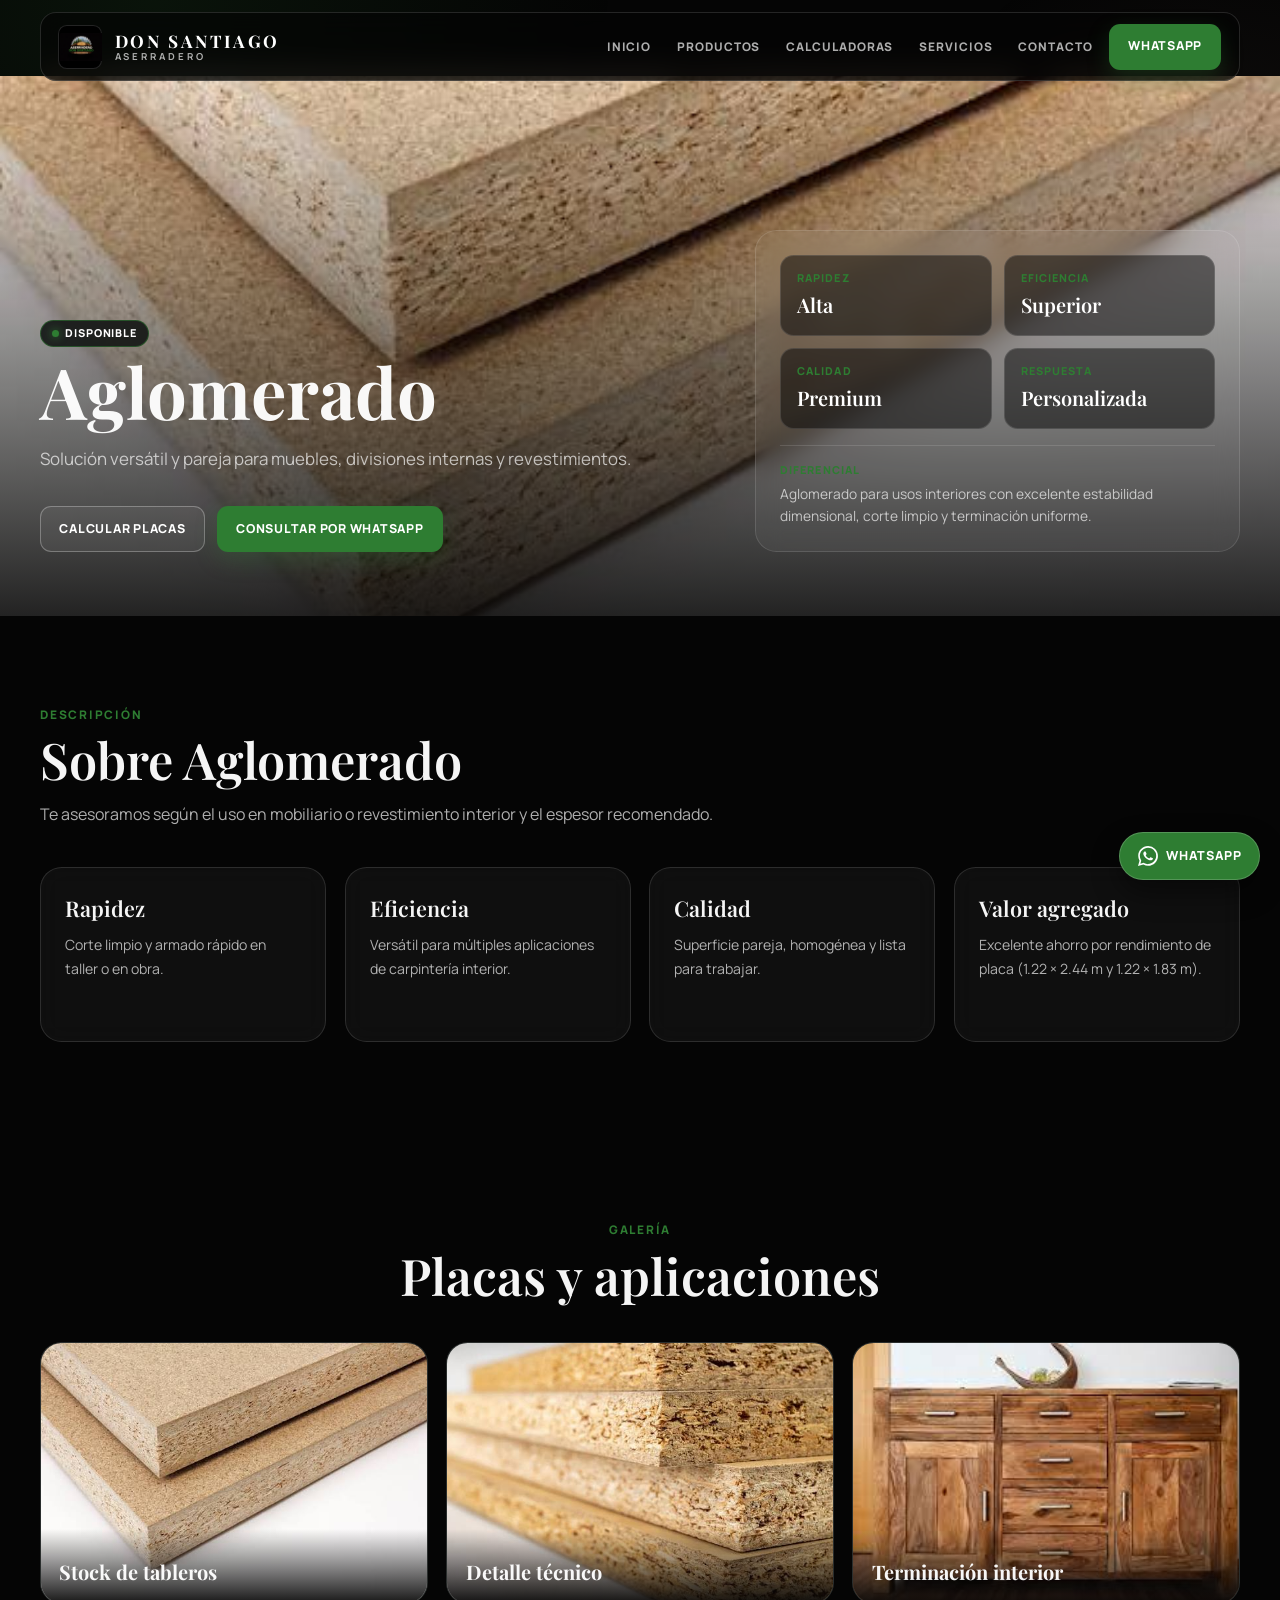
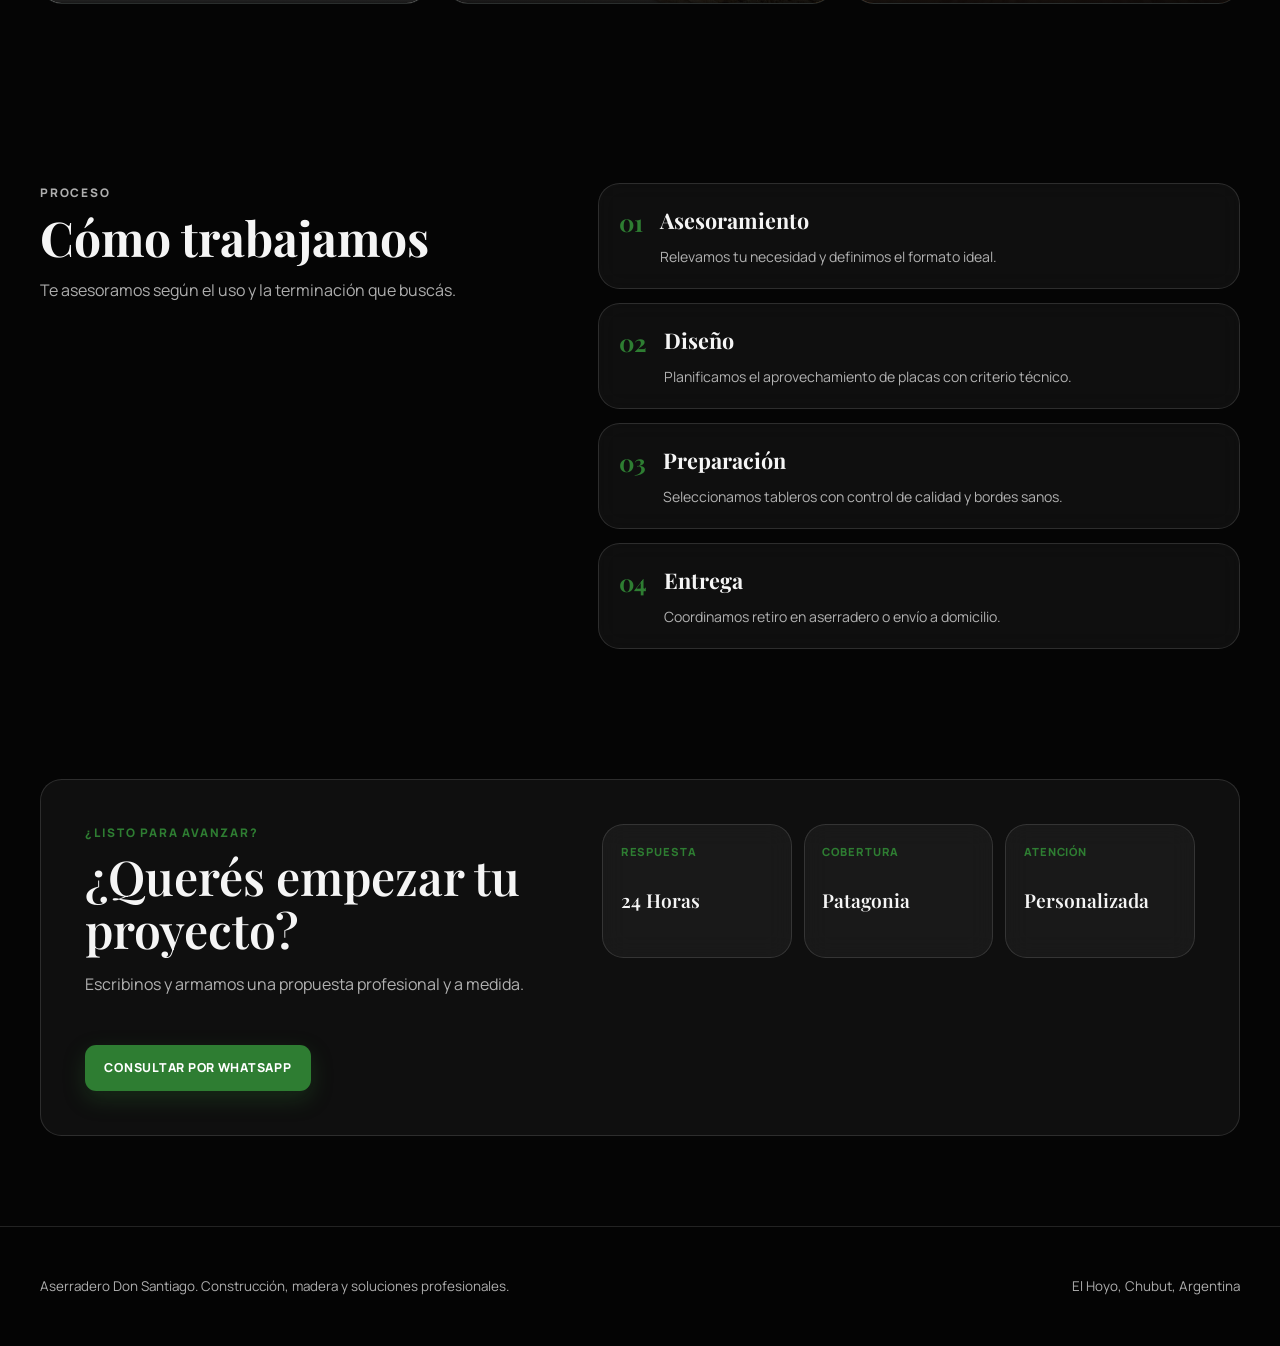
==== commit 478e5fe1: "mejoras visuales" ====
--- a/Servicios/Aglomerado.html
+++ b/Servicios/Aglomerado.html
@@ -3,12 +3,12 @@
 <head>
     <meta charset="UTF-8">
     <meta name="viewport" content="width=device-width, initial-scale=1.0">
-    <title>Aglomerado | Aserradero Don Santiago</title>
-    <meta name="description" content="Solucion versatil para muebles y revestimientos.">
-    <meta name="keywords" content="aglomerado, tableros, muebles">
+    <title>Tableros de Aglomerado | Aserradero Don Santiago</title>
+    <meta name="description" content="Tableros de aglomerado versátiles para muebles, placares, estanterías y revestimientos interiores en El Hoyo, Chubut.">
+    <meta name="keywords" content="aglomerado, tableros aglomerados, muebles, carpinteria interior, el hoyo, chubut">
     <meta name="author" content="Aserradero Don Santiago">
-    <meta property="og:title" content="Aglomerado | Aserradero Don Santiago">
-    <meta property="og:description" content="Solucion versatil para muebles y revestimientos.">
+    <meta property="og:title" content="Tableros de Aglomerado | Aserradero Don Santiago">
+    <meta property="og:description" content="Solución versátil para muebles, equipamiento comercial y revestimientos interiores.">
     <meta property="og:type" content="website">
     <meta property="og:locale" content="es_AR">
     <link rel="preconnect" href="https://fonts.googleapis.com">
@@ -17,48 +17,17 @@
     <link rel="stylesheet" href="../styles.css">
 </head>
 <body>
-    <!-- Pantalla de carga -->
-    <div id="loading-screen">
-        <img src="../Logos/Pantalla de carga Don Santiago.png" alt="Cargando..." class="loading-logo">
+    <a href="#contenido" class="skip-link">Saltar al contenido</a>
+    <div id="loading-screen" aria-hidden="true">
+        <img src="../Logos/Pantalla%20de%20carga%20Don%20Santiago.png" alt="Cargando Aserradero Don Santiago" class="loading-logo">
     </div>
-    <style>
-        #loading-screen {
-            position: fixed;
-            top: 0;
-            left: 0;
-            width: 100%;
-            height: 100%;
-            background: #1a1a1a;
-            display: flex;
-            justify-content: center;
-            align-items: center;
-            z-index: 9999;
-            transition: opacity 0.5s ease;
-        }
-        #loading-screen.hidden {
-            opacity: 0;
-            pointer-events: none;
-        }
-        .loading-logo {
-            width: 100%;
-            height: 100%;
-            object-fit: cover;
-        }
-    </style>
-    <script>
-        window.addEventListener('load', function() {
-            setTimeout(function() {
-                document.getElementById('loading-screen').classList.add('hidden');
-            }, 1500);
-        });
-    </script>
 
-    <!-- Navbar principal -->
     <header class="site-header">
         <div class="container">
             <div class="nav-shell" data-header-shell>
                 <div class="nav-main">
                     <a href="../index.html#inicio" class="brand" aria-label="Aserradero Don Santiago">
+                        <img src="../Logos/Pantalla%20de%20carga%20Don%20Santiago.png" alt="Logo Aserradero Don Santiago" class="brand-logo" width="44" height="44">
                         <div class="brand-copy">
                             <span class="brand-title">Don Santiago</span>
                             <span class="brand-subtitle">Aserradero</span>
@@ -67,19 +36,21 @@
                     <nav class="desktop-nav" aria-label="Principal">
                         <a href="../index.html#inicio">Inicio</a>
                         <a href="../index.html#productos">Productos</a>
+                        <a href="../index.html#herramientas">Calculadoras</a>
                         <a href="../index.html#servicios">Servicios</a>
                         <a href="../index.html#contacto">Contacto</a>
                     </nav>
                     <a href="https://wa.me/5492944928970?text=Hola%20Aserradero%20Don%20Santiago,%20quiero%20cotizar%20Aglomerado." target="_blank" rel="noreferrer" class="button button-whatsapp header-whatsapp">WhatsApp</a>
-                    <button class="nav-toggle" type="button" aria-label="Abrir menu" aria-expanded="false" aria-controls="mobile-menu" data-nav-toggle>
+                    <button class="nav-toggle" type="button" aria-label="Abrir menú" aria-expanded="false" aria-controls="mobile-menu" data-nav-toggle>
                         <span class="nav-toggle-line"></span>
                         <span class="nav-toggle-line"></span>
                         <span class="nav-toggle-line"></span>
                     </button>
                 </div>
-                <nav class="mobile-nav" id="mobile-menu" aria-label="Principal movil" data-mobile-nav>
+                <nav class="mobile-nav" id="mobile-menu" aria-label="Principal móvil" data-mobile-nav>
                     <a href="../index.html#inicio">Inicio</a>
                     <a href="../index.html#productos">Productos</a>
+                    <a href="../index.html#herramientas">Calculadoras</a>
                     <a href="../index.html#servicios">Servicios</a>
                     <a href="../index.html#contacto">Contacto</a>
                 </nav>
@@ -87,17 +58,19 @@
         </div>
     </header>
 
-    <main>
+    <main id="contenido">
         <section class="hero-section">
-            <img src="https://source.unsplash.com/1600x900/?particleboard,wood" alt="Aglomerado" class="hero-image">
+            <img src="../img/Aglomerados/Madera%20Aglomerada%201.jpg" alt="Tableros de aglomerado en Aserradero Don Santiago" class="hero-image">
             <div class="hero-overlay"></div>
             <div class="hero-fade"></div>
             <div class="container hero-content">
                 <div class="hero-grid">
                     <div class="hero-copy reveal reveal-active" data-reveal="hero-copy">
+                        <span class="availability-badge">Disponible</span>
                         <h1>Aglomerado</h1>
-                        <p class="hero-description">Solucion versatil para muebles y revestimientos.</p>
+                        <p class="hero-description">Solución versátil y pareja para muebles, divisiones internas y revestimientos.</p>
                         <div class="hero-actions">
+                            <a href="../index.html#herramientas" class="button button-secondary">Calcular placas</a>
                             <a href="https://wa.me/5492944928970?text=Hola%20Aserradero%20Don%20Santiago,%20quiero%20cotizar%20Aglomerado." target="_blank" rel="noreferrer" class="button button-primary shine">Consultar por WhatsApp</a>
                         </div>
                     </div>
@@ -110,7 +83,7 @@
                         </div>
                         <div class="hero-panel-detail">
                             <p class="panel-label">Diferencial</p>
-                            <p class="panel-text">Aglomerado para usos interiores, con buena estabilidad y terminacion uniforme.</p>
+                            <p class="panel-text">Aglomerado para usos interiores con excelente estabilidad dimensional, corte limpio y terminación uniforme.</p>
                         </div>
                     </aside>
                 </div>
@@ -120,24 +93,15 @@
         <section class="section">
             <div class="container">
                 <div class="section-heading reveal">
-                    <p class="section-eyebrow">Descripcion</p>
+                    <p class="section-eyebrow">Descripción</p>
                     <h2>Sobre Aglomerado</h2>
-                    <p class="section-text">Te asesoramos segun el uso y terminacion.</p>
-                </div>
-            </div>
-        </section>
-
-        <section class="section">
-            <div class="container">
-                <div class="section-heading reveal">
-                    <p class="section-eyebrow">Beneficios</p>
-                    <h2>Ventajas para tu proyecto</h2>
+                    <p class="section-text">Te asesoramos según el uso en mobiliario o revestimiento interior y el espesor recomendado.</p>
                 </div>
                 <div class="services-grid">
-                    <article class="service-card glass-panel reveal hover-lift" style="--reveal-delay: 0.05s;"><h3>Rapidez</h3><p>Corte y armado rapido.</p><div class="service-divider"></div></article>
-                    <article class="service-card glass-panel reveal hover-lift" style="--reveal-delay: 0.1s;"><h3>Eficiencia</h3><p>Versatil para multiples aplicaciones.</p><div class="service-divider"></div></article>
-                    <article class="service-card glass-panel reveal hover-lift" style="--reveal-delay: 0.15s;"><h3>Calidad</h3><p>Superficie pareja y prolija.</p><div class="service-divider"></div></article>
-                    <article class="service-card glass-panel reveal hover-lift" style="--reveal-delay: 0.2s;"><h3>Valor agregado</h3><p>Ahorro por su rendimiento.</p><div class="service-divider"></div></article>
+                    <article class="service-card glass-panel reveal hover-lift" style="--reveal-delay: 0.05s;"><h3>Rapidez</h3><p>Corte limpio y armado rápido en taller o en obra.</p><div class="service-divider"></div></article>
+                    <article class="service-card glass-panel reveal hover-lift" style="--reveal-delay: 0.1s;"><h3>Eficiencia</h3><p>Versátil para múltiples aplicaciones de carpintería interior.</p><div class="service-divider"></div></article>
+                    <article class="service-card glass-panel reveal hover-lift" style="--reveal-delay: 0.15s;"><h3>Calidad</h3><p>Superficie pareja, homogénea y lista para trabajar.</p><div class="service-divider"></div></article>
+                    <article class="service-card glass-panel reveal hover-lift" style="--reveal-delay: 0.2s;"><h3>Valor agregado</h3><p>Excelente ahorro por rendimiento de placa (1.22 × 2.44 m y 1.22 × 1.83 m).</p><div class="service-divider"></div></article>
                 </div>
             </div>
         </section>
@@ -145,30 +109,30 @@
         <section class="section">
             <div class="container">
                 <div class="section-heading section-heading-centered reveal">
-                    <p class="section-eyebrow">Galeria</p>
-                    <h2>Proyectos y detalles</h2>
+                    <p class="section-eyebrow">Galería</p>
+                    <h2>Placas y aplicaciones</h2>
                 </div>
                 <div class="gallery-grid">
                     <article class="gallery-card reveal" style="--reveal-delay: 0.05s;">
                         <div class="gallery-slider">
-                            <img class="slide active" src="https://source.unsplash.com/1200x800/?particleboard,wood" alt="Aglomerado proyecto 1">
+                            <img class="slide active" src="../img/Aglomerados/Madera%20Aglomerada%201.jpg" alt="Placas de madera aglomerada en depósito" loading="lazy">
                         </div>
                         <div class="gallery-overlay"></div>
-                        <div class="gallery-caption"><h3>Proyecto real</h3></div>
+                        <div class="gallery-caption"><h3>Stock de tableros</h3></div>
                     </article>
                     <article class="gallery-card reveal" style="--reveal-delay: 0.1s;">
                         <div class="gallery-slider">
-                            <img class="slide active" src="https://source.unsplash.com/1200x800/?wood,panels" alt="Aglomerado proyecto 2">
+                            <img class="slide active" src="../img/Aglomerados/Madera%20Aglomerada%202.jpg" alt="Textura y densidad del tablero aglomerado" loading="lazy">
                         </div>
                         <div class="gallery-overlay"></div>
-                        <div class="gallery-caption"><h3>Detalle tecnico</h3></div>
+                        <div class="gallery-caption"><h3>Detalle técnico</h3></div>
                     </article>
                     <article class="gallery-card reveal" style="--reveal-delay: 0.15s;">
                         <div class="gallery-slider">
-                            <img class="slide active" src="https://source.unsplash.com/1200x800/?interior,wood" alt="Aglomerado proyecto 3">
+                            <img class="slide active" src="../img/Muebles%20De%20Madera/Ropero%20de%20madera.jpg" alt="Aplicación en mobiliario e interiores" loading="lazy">
                         </div>
                         <div class="gallery-overlay"></div>
-                        <div class="gallery-caption"><h3>Terminacion</h3></div>
+                        <div class="gallery-caption"><h3>Terminación interior</h3></div>
                     </article>
                 </div>
             </div>
@@ -179,15 +143,15 @@
                 <div class="differential-intro reveal">
                     <div class="differential-panel">
                         <p class="section-eyebrow">Proceso</p>
-                        <h2>Como trabajamos</h2>
-                        <p>Te asesoramos segun el uso y terminacion.</p>
+                        <h2>Cómo trabajamos</h2>
+                        <p>Te asesoramos según el uso y la terminación que buscás.</p>
                     </div>
                 </div>
                 <div class="differential-list">
-                    <article class="differential-card glass-panel reveal hover-shift" style="--reveal-delay: 0.05s;"><div class="differential-number">01</div><div><h3>Asesoramiento</h3><p>Relevamos tu necesidad y definimos el alcance ideal.</p></div></article>
-                    <article class="differential-card glass-panel reveal hover-shift" style="--reveal-delay: 0.1s;"><div class="differential-number">02</div><div><h3>Diseno</h3><p>Planificamos con criterio tecnico y visual.</p></div></article>
-                    <article class="differential-card glass-panel reveal hover-shift" style="--reveal-delay: 0.15s;"><div class="differential-number">03</div><div><h3>Fabricacion</h3><p>Producimos con control de calidad y detalle.</p></div></article>
-                    <article class="differential-card glass-panel reveal hover-shift" style="--reveal-delay: 0.2s;"><div class="differential-number">04</div><div><h3>Montaje</h3><p>Instalamos y entregamos con terminaciones prolijas.</p></div></article>
+                    <article class="differential-card glass-panel reveal hover-shift" style="--reveal-delay: 0.05s;"><div class="differential-number">01</div><div><h3>Asesoramiento</h3><p>Relevamos tu necesidad y definimos el formato ideal.</p></div></article>
+                    <article class="differential-card glass-panel reveal hover-shift" style="--reveal-delay: 0.1s;"><div class="differential-number">02</div><div><h3>Diseño</h3><p>Planificamos el aprovechamiento de placas con criterio técnico.</p></div></article>
+                    <article class="differential-card glass-panel reveal hover-shift" style="--reveal-delay: 0.15s;"><div class="differential-number">03</div><div><h3>Preparación</h3><p>Seleccionamos tableros con control de calidad y bordes sanos.</p></div></article>
+                    <article class="differential-card glass-panel reveal hover-shift" style="--reveal-delay: 0.2s;"><div class="differential-number">04</div><div><h3>Entrega</h3><p>Coordinamos retiro en aserradero o envío a domicilio.</p></div></article>
                 </div>
             </div>
         </section>
@@ -198,13 +162,13 @@
                     <div class="contact-grid">
                         <div>
                             <p class="section-eyebrow">¿Listo para avanzar?</p>
-                            <h2>¿Queres empezar tu proyecto?</h2>
+                            <h2>¿Querés empezar tu proyecto?</h2>
                             <p class="contact-text">Escribinos y armamos una propuesta profesional y a medida.</p>
                         </div>
                         <div class="contact-cards">
                             <div class="contact-card"><p class="contact-card-label">Respuesta</p><p class="contact-card-value">24 Horas</p></div>
                             <div class="contact-card"><p class="contact-card-label">Cobertura</p><p class="contact-card-value">Patagonia</p></div>
-                            <div class="contact-card"><p class="contact-card-label">Atencion</p><p class="contact-card-value">Personalizada</p></div>
+                            <div class="contact-card"><p class="contact-card-label">Atención</p><p class="contact-card-value">Personalizada</p></div>
                         </div>
                     </div>
                     <div class="contact-action">
@@ -217,7 +181,7 @@
 
     <footer class="site-footer">
         <div class="container footer-content">
-            <p>Aserradero Don Santiago. Construccion, madera y soluciones profesionales.</p>
+            <p>Aserradero Don Santiago. Construcción, madera y soluciones profesionales.</p>
             <p>El Hoyo, Chubut, Argentina</p>
         </div>
     </footer>
@@ -232,7 +196,3 @@
     <script src="../script.js"></script>
 </body>
 </html>
-
-
-
-
--- a/styles.css
+++ b/styles.css
@@ -1,2389 +1,2614 @@
+/* ==========================================================================
+   ASERRADERO DON SANTIAGO — SISTEMA DE DISEÑO UNIFICADO
+   Paleta institucional: Negro (#050505 / #0d1110), Verde (#2e7d32 / #256a29), Blanco
+   Tipografías: Playfair Display (Encabezados/Marca) + Manrope (Cuerpo/UI)
+   ========================================================================== */
+
 :root {
-    color-scheme: dark;
-    --color-forest: #2e7d32;
-    --color-forest-dark: #256a29;
-    --color-wood: #8d6e63;
-    --color-coal: #050505;
-    --color-coal-soft: #0d1110;
-    --color-text: rgba(255, 255, 255, 0.96);
-    --color-text-soft: rgba(255, 255, 255, 0.45);
-    --border-soft: rgba(255, 255, 255, 0.1);
-    --border-strong: rgba(255, 255, 255, 0.12);
-    --glass-bg: rgba(255, 255, 255, 0.08);
-    --shadow-glow: 0 25px 80px rgba(0, 0, 0, 0.35);
-    --shadow-glass: 0 10px 35px rgba(0, 0, 0, 0.22);
-    --radius-xl: 2rem;
-    --radius-lg: 1.75rem;
-    --radius-md: 1.5rem;
-    --container: 1280px;
-}
-
+  color-scheme: dark;
+  --color-forest: #2e7d32;
+  --color-forest-dark: #256a29;
+  --color-wood: #8d6e63;
+  --color-coal: #050505;
+  --color-coal-soft: #0d1110;
+  --color-text: rgba(255, 255, 255, 0.96);
+  --color-text-soft: rgba(255, 255, 255, 0.68);
+  --border-soft: rgba(255, 255, 255, 0.12);
+  --border-strong: rgba(255, 255, 255, 0.22);
+  --surface: rgba(255, 255, 255, 0.045);
+  --surface-strong: rgba(255, 255, 255, 0.085);
+  --container: 1200px;
+  --radius: 1rem;
+  --radius-lg: 1.35rem;
+  --shadow: 0 18px 42px rgba(0, 0, 0, 0.35);
+  --color-pine: #D2B48C;
+  --color-cedar: #A0522D;
+  --color-walnut: #5D4037;
+  --color-oak-dark: #3E2723;
+}
+
+/* Base & Reset */
 *,
 *::before,
 *::after {
-    box-sizing: border-box;
+  box-sizing: border-box;
 }
 
 html {
-    scroll-behavior: smooth;
+  scroll-behavior: smooth;
 }
 
 body {
-    margin: 0;
-    min-width: 320px;
-    font-family: "Manrope", sans-serif;
-    color: var(--color-text);
-    background:
-        radial-gradient(circle at top left, rgba(46, 125, 50, 0.16), transparent 28%),
-        radial-gradient(circle at right, rgba(141, 110, 99, 0.16), transparent 22%),
-        linear-gradient(160deg, var(--color-coal) 0%, var(--color-coal-soft) 55%, var(--color-coal) 100%);
-    overflow-x: hidden;
+  min-width: 320px;
+  margin: 0;
+  overflow-x: hidden;
+  background: var(--color-coal);
+  color: var(--color-text);
+  font-family: "Manrope", sans-serif;
+  line-height: 1.5;
+  -webkit-font-smoothing: antialiased;
 }
 
 body::before {
-    content: "";
-    position: fixed;
-    inset: 0;
-    pointer-events: none;
-    background-image:
-        linear-gradient(rgba(255, 255, 255, 0.025) 1px, transparent 1px),
-        linear-gradient(90deg, rgba(255, 255, 255, 0.025) 1px, transparent 1px);
-    background-size: 120px 120px;
-    mask-image: radial-gradient(circle at center, black 35%, transparent 85%);
-    opacity: 0.35;
-    z-index: 0;
+  content: "";
+  position: fixed;
+  inset: 0;
+  pointer-events: none;
+  background:
+    radial-gradient(circle at 12% 0%, rgba(46, 125, 50, 0.12), transparent 32%),
+    radial-gradient(circle at 95% 28%, rgba(141, 110, 99, 0.1), transparent 24%);
+  z-index: -1;
 }
 
 img {
+  display: block;
+  max-width: 100%;
+  height: auto;
+}
+
+a {
+  color: inherit;
+  text-decoration: none;
+}
+
+h1, h2, h3, h4, p {
+  margin: 0;
+}
+
+button, input, textarea, select {
+  font: inherit;
+}
+
+button {
+  cursor: pointer;
+}
+
+.container {
+  width: min(calc(100% - 2.5rem), var(--container));
+  margin: 0 auto;
+}
+
+/* Accesibilidad: Skip Link & Focus */
+.skip-link {
+  position: fixed;
+  z-index: 300;
+  top: 0.75rem;
+  left: 0.75rem;
+  padding: 0.75rem 1.1rem;
+  border-radius: 0.6rem;
+  background: var(--color-forest);
+  color: #fff;
+  font-size: 0.82rem;
+  font-weight: 800;
+  transform: translateY(-220%);
+  transition: transform 0.2s ease;
+}
+
+.skip-link:focus {
+  transform: translateY(0);
+}
+
+:focus-visible {
+  outline: 3px solid rgba(255, 255, 255, 0.88);
+  outline-offset: 3px;
+}
+
+/* Pantalla de carga */
+#loading-screen {
+  position: fixed;
+  z-index: 250;
+  inset: 0;
+  display: grid;
+  place-items: center;
+  padding: 1.5rem;
+  background: var(--color-coal);
+  opacity: 1;
+  transition: opacity 0.35s ease;
+}
+
+#loading-screen.hidden {
+  opacity: 0;
+  pointer-events: none;
+}
+
+#loading-screen img {
+  width: min(100%, 420px);
+  max-height: 75svh;
+  object-fit: contain;
+}
+
+/* Header & Navegación */
+.site-header {
+  position: fixed;
+  z-index: 60;
+  top: 0;
+  left: 0;
+  width: 100%;
+  padding: 0.75rem 0;
+}
+
+.nav-shell {
+  position: relative;
+  padding: 0.6rem 1.1rem;
+  border: 1px solid rgba(255, 255, 255, 0.13);
+  border-radius: 1rem;
+  background: rgba(5, 5, 5, 0.68);
+  backdrop-filter: blur(14px);
+  -webkit-backdrop-filter: blur(14px);
+  transition: background 0.22s ease, border-color 0.22s ease, box-shadow 0.22s ease;
+}
+
+.nav-shell.is-scrolled {
+  background: rgba(5, 5, 5, 0.92);
+  border-color: rgba(255, 255, 255, 0.22);
+  box-shadow: 0 12px 32px rgba(0, 0, 0, 0.45);
+}
+
+.nav-main {
+  display: flex;
+  align-items: center;
+  justify-content: space-between;
+  gap: 1rem;
+  min-height: 48px;
+}
+
+.brand {
+  display: inline-flex;
+  align-items: center;
+  gap: 0.75rem;
+  margin-right: auto;
+  line-height: 1;
+}
+
+.brand-logo {
+  width: 44px;
+  height: 44px;
+  border-radius: 0.55rem;
+  object-fit: contain;
+  background: #000;
+  border: 1px solid rgba(255, 255, 255, 0.14);
+  flex-shrink: 0;
+}
+
+.brand-copy {
+  display: grid;
+  gap: 0.18rem;
+}
+
+.brand-title {
+  font-family: "Playfair Display", serif;
+  font-size: 1.08rem;
+  font-weight: 700;
+  letter-spacing: 0.15em;
+  text-transform: uppercase;
+  color: #fff;
+}
+
+.brand-subtitle {
+  color: var(--color-text-soft);
+  font-size: 0.6rem;
+  font-weight: 700;
+  letter-spacing: 0.3em;
+  text-transform: uppercase;
+}
+
+.desktop-nav {
+  display: flex;
+  align-items: center;
+  gap: clamp(0.85rem, 2vw, 1.65rem);
+}
+
+.desktop-nav a {
+  position: relative;
+  color: var(--color-text-soft);
+  font-size: 0.74rem;
+  font-weight: 800;
+  letter-spacing: 0.08em;
+  text-transform: uppercase;
+  transition: color 0.18s ease;
+}
+
+.desktop-nav a:hover {
+  color: #fff;
+}
+
+.desktop-nav a::after {
+  content: "";
+  position: absolute;
+  left: 0;
+  right: 0;
+  bottom: -0.35rem;
+  height: 2px;
+  background: var(--color-forest);
+  transform: scaleX(0);
+  transition: transform 0.2s ease;
+}
+
+.desktop-nav a:hover::after {
+  transform: scaleX(1);
+}
+
+.nav-toggle {
+  display: none;
+  width: 44px;
+  height: 42px;
+  padding: 0;
+  border: 1px solid var(--border-soft);
+  border-radius: 0.65rem;
+  background: rgba(255, 255, 255, 0.03);
+}
+
+.nav-toggle span,
+.nav-toggle-line {
+  display: block;
+  width: 18px;
+  height: 2px;
+  margin: 4px auto;
+  background: #fff;
+  border-radius: 999px;
+  transition: transform 0.2s ease, opacity 0.2s ease;
+}
+
+.nav-shell.is-open .nav-toggle span:nth-child(1),
+.nav-shell.is-open .nav-toggle-line:nth-child(1) {
+  transform: translateY(6px) rotate(45deg);
+}
+
+.nav-shell.is-open .nav-toggle span:nth-child(2),
+.nav-shell.is-open .nav-toggle-line:nth-child(2) {
+  opacity: 0;
+}
+
+.nav-shell.is-open .nav-toggle span:nth-child(3),
+.nav-shell.is-open .nav-toggle-line:nth-child(3) {
+  transform: translateY(-6px) rotate(-45deg);
+}
+
+.mobile-nav {
+  display: none;
+}
+
+/* Botones y Badges */
+.button {
+  display: inline-flex;
+  min-height: 46px;
+  align-items: center;
+  justify-content: center;
+  gap: 0.45rem;
+  padding: 0.7rem 1.15rem;
+  border: 1px solid transparent;
+  border-radius: 0.7rem;
+  color: #fff;
+  font-size: 0.77rem;
+  font-weight: 800;
+  letter-spacing: 0.06em;
+  text-align: center;
+  text-transform: uppercase;
+  transition: transform 0.18s ease, background 0.18s ease, border-color 0.18s ease, box-shadow 0.18s ease;
+}
+
+.button:hover:not(:disabled) {
+  transform: translateY(-2px);
+}
+
+.button:disabled {
+  opacity: 0.45;
+  cursor: not-allowed;
+}
+
+.button-primary,
+.button-whatsapp,
+.button-whatsapp-hero {
+  background: var(--color-forest);
+  box-shadow: 0 8px 22px rgba(46, 125, 50, 0.26);
+}
+
+.button-primary:hover:not(:disabled),
+.button-whatsapp:hover:not(:disabled),
+.button-whatsapp-hero:hover:not(:disabled) {
+  background: var(--color-forest-dark);
+  box-shadow: 0 12px 26px rgba(46, 125, 50, 0.36);
+}
+
+.button-secondary {
+  border-color: rgba(255, 255, 255, 0.28);
+  background: rgba(255, 255, 255, 0.06);
+}
+
+.button-secondary:hover:not(:disabled) {
+  border-color: rgba(255, 255, 255, 0.6);
+  background: rgba(255, 255, 255, 0.12);
+}
+
+.button-outline {
+  border-color: rgba(46, 125, 50, 0.65);
+  background: rgba(46, 125, 50, 0.12);
+}
+
+.button-outline:hover:not(:disabled) {
+  border-color: var(--color-forest);
+  background: rgba(46, 125, 50, 0.24);
+}
+
+.button-sm,
+.button-small {
+  min-height: 38px;
+  padding: 0.48rem 0.85rem;
+  font-size: 0.72rem;
+}
+
+.button-full {
+  width: 100%;
+}
+
+.text-button {
+  padding: 0;
+  border: 0;
+  background: transparent;
+  color: var(--color-text);
+  font-size: 0.78rem;
+  font-weight: 800;
+  text-decoration: underline;
+  text-underline-offset: 0.25rem;
+  transition: color 0.18s ease;
+}
+
+.text-button:hover {
+  color: #6fcf7a;
+}
+
+.text-button--green {
+  color: #6fcf7a;
+}
+
+/* Badge de Disponibilidad */
+.availability-badge {
+  display: inline-flex;
+  align-items: center;
+  gap: 0.4rem;
+  padding: 0.28rem 0.68rem;
+  border-radius: 999px;
+  border: 1px solid rgba(46, 125, 50, 0.55);
+  background: rgba(13, 17, 16, 0.86);
+  color: #fff;
+  font-size: 0.68rem;
+  font-weight: 800;
+  letter-spacing: 0.08em;
+  text-transform: uppercase;
+  backdrop-filter: blur(8px);
+}
+
+.availability-badge::before {
+  content: "";
+  width: 7px;
+  height: 7px;
+  border-radius: 50%;
+  background: var(--color-forest);
+  box-shadow: 0 0 8px var(--color-forest);
+}
+
+.eyebrow,
+.section-eyebrow {
+  color: var(--color-forest);
+  font-size: 0.74rem;
+  font-weight: 800;
+  letter-spacing: 0.15em;
+  text-transform: uppercase;
+}
+
+/* Hero Principal (Home) */
+.hero {
+  position: relative;
+  display: grid;
+  min-height: min(820px, 100svh);
+  align-items: end;
+  overflow: hidden;
+  isolation: isolate;
+  padding: 8.5rem 0 4.25rem;
+}
+
+.hero-bg,
+.hero-overlay {
+  position: absolute;
+  inset: 0;
+}
+
+.hero-bg {
+  z-index: -3;
+  background-position: center;
+  background-size: cover;
+  opacity: 0;
+  transform: scale(1.03);
+  transition: opacity 0.9s ease, transform 6s ease;
+}
+
+.hero-bg.is-active {
+  opacity: 1;
+  transform: scale(1);
+}
+
+.hero-overlay {
+  z-index: -2;
+  background:
+    linear-gradient(90deg, rgba(5, 5, 5, 0.93) 0%, rgba(5, 5, 5, 0.7) 55%, rgba(5, 5, 5, 0.42) 100%),
+    linear-gradient(0deg, rgba(5, 5, 5, 0.85) 0%, transparent 45%);
+}
+
+.hero-content {
+  display: grid;
+  grid-template-columns: minmax(0, 1.25fr) minmax(290px, 0.58fr);
+  align-items: end;
+  gap: clamp(2rem, 5vw, 5rem);
+}
+
+.hero-copy {
+  max-width: 760px;
+}
+
+.hero h1,
+.section-heading h2,
+.quote-panel h2,
+.contact-shell h2,
+.about-banner__copy h2 {
+  font-family: "Playfair Display", serif;
+  font-weight: 600;
+}
+
+.hero h1 {
+  max-width: 750px;
+  margin: 0.75rem 0 1.1rem;
+  font-size: clamp(2.65rem, 6vw, 4.9rem);
+  line-height: 1.03;
+  letter-spacing: -0.035em;
+}
+
+.hero-copy > p:not(.eyebrow) {
+  max-width: 600px;
+  color: rgba(255, 255, 255, 0.84);
+  font-size: clamp(1rem, 1.8vw, 1.18rem);
+  line-height: 1.68;
+}
+
+.hero-actions {
+  display: flex;
+  flex-wrap: wrap;
+  gap: 0.75rem;
+  margin-top: 2rem;
+}
+
+.hero-note {
+  padding: 1.4rem;
+  border: 1px solid var(--border-soft);
+  border-radius: var(--radius-lg);
+  background: rgba(5, 5, 5, 0.72);
+  box-shadow: var(--shadow);
+  backdrop-filter: blur(12px);
+}
+
+.hero-note__brand {
+  display: flex;
+  align-items: center;
+  gap: 0.85rem;
+  padding-bottom: 1rem;
+  margin-bottom: 1rem;
+  border-bottom: 1px solid var(--border-soft);
+}
+
+.hero-note__brand img {
+  width: 56px;
+  height: 56px;
+  border-radius: 0.65rem;
+  object-fit: contain;
+  background: #000;
+  border: 1px solid var(--border-soft);
+}
+
+.hero-note__title {
+  font-weight: 800;
+  font-size: 0.96rem;
+}
+
+.hero-note__owner {
+  display: block;
+  margin-top: 0.15rem;
+  color: var(--color-text-soft);
+  font-size: 0.72rem;
+  font-weight: 700;
+  letter-spacing: 0.08em;
+  text-transform: uppercase;
+}
+
+.hero-note ul {
+  display: grid;
+  gap: 0.55rem;
+  margin: 0;
+  padding: 0;
+  color: var(--color-text-soft);
+  list-style: none;
+  font-size: 0.86rem;
+}
+
+.hero-note li::before {
+  content: "✓";
+  margin-right: 0.55rem;
+  color: var(--color-forest);
+  font-weight: 800;
+}
+
+.hero-note__metrics {
+  display: grid;
+  grid-template-columns: repeat(3, minmax(0, 1fr));
+  gap: 0.5rem;
+  margin-top: 1.15rem;
+  padding-top: 1rem;
+  border-top: 1px solid var(--border-soft);
+}
+
+.hero-note__metrics span {
+  display: block;
+  color: var(--color-forest);
+  font-size: 0.64rem;
+  font-weight: 800;
+  letter-spacing: 0.08em;
+  text-transform: uppercase;
+}
+
+.hero-note__metrics strong {
+  display: block;
+  margin-top: 0.15rem;
+  font-size: 0.82rem;
+}
+
+/* Secciones Generales */
+.section {
+  padding: clamp(4.5rem, 7vw, 6.5rem) 0;
+}
+
+.section-heading {
+  max-width: 740px;
+  margin-bottom: 2.4rem;
+}
+
+.section-heading--split {
+  max-width: none;
+  display: flex;
+  flex-wrap: wrap;
+  align-items: flex-end;
+  justify-content: space-between;
+  gap: 1.5rem;
+}
+
+.section-heading--split > div:first-child {
+  max-width: 680px;
+}
+
+.section-heading-centered {
+  margin-left: auto;
+  margin-right: auto;
+  text-align: center;
+}
+
+.section-heading h2 {
+  margin: 0.55rem 0 0.85rem;
+  font-size: clamp(2rem, 4vw, 3.15rem);
+  line-height: 1.1;
+}
+
+.section-heading > p:not(.eyebrow):not(.section-eyebrow),
+.section-text {
+  color: var(--color-text-soft);
+  line-height: 1.72;
+}
+
+/* Filtros y Grilla de las 6 Categorías de Productos */
+.products-section {
+  border-top: 1px solid rgba(255, 255, 255, 0.06);
+}
+
+.catalog-filters,
+.calc-tabs {
+  display: flex;
+  flex-wrap: wrap;
+  gap: 0.5rem;
+}
+
+.calc-tabs {
+  margin-bottom: 1.75rem;
+}
+
+.filter-chip,
+.calc-tab {
+  padding: 0.55rem 0.95rem;
+  border: 1px solid var(--border-soft);
+  border-radius: 999px;
+  background: var(--surface);
+  color: var(--color-text-soft);
+  font-size: 0.74rem;
+  font-weight: 800;
+  letter-spacing: 0.06em;
+  text-transform: uppercase;
+  transition: background 0.18s ease, color 0.18s ease, border-color 0.18s ease;
+}
+
+.filter-chip:hover,
+.calc-tab:hover {
+  border-color: var(--border-strong);
+  color: #fff;
+}
+
+.filter-chip.is-active,
+.calc-tab.is-active {
+  border-color: var(--color-forest);
+  background: var(--color-forest);
+  color: #fff;
+}
+
+.products-grid {
+  display: grid;
+  grid-template-columns: repeat(3, minmax(0, 1fr));
+  gap: 1.35rem;
+}
+
+.product-card {
+  display: flex;
+  min-width: 0;
+  flex-direction: column;
+  overflow: hidden;
+  border: 1px solid var(--border-soft);
+  border-radius: var(--radius-lg);
+  background: var(--surface);
+  transition: background 0.22s ease, transform 0.22s ease, border-color 0.22s ease;
+}
+
+.product-card:hover {
+  background: var(--surface-strong);
+  border-color: var(--border-strong);
+  transform: translateY(-4px);
+}
+
+.product-card__media {
+  position: relative;
+  overflow: hidden;
+  aspect-ratio: 16 / 10;
+  background: var(--color-coal-soft);
+}
+
+.product-card__media img {
+  width: 100%;
+  height: 100%;
+  object-fit: cover;
+  transition: transform 0.4s ease;
+}
+
+.product-card:hover .product-card__media img {
+  transform: scale(1.04);
+}
+
+.product-card__badges {
+  position: absolute;
+  top: 0.75rem;
+  left: 0.75rem;
+  right: 0.75rem;
+  display: flex;
+  align-items: center;
+  justify-content: space-between;
+  gap: 0.5rem;
+  pointer-events: none;
+}
+
+.product-category-tag,
+.product-tag {
+  display: inline-block;
+  padding: 0.28rem 0.65rem;
+  border-radius: 999px;
+  background: rgba(5, 5, 5, 0.82);
+  border: 1px solid var(--border-soft);
+  color: var(--color-text);
+  font-size: 0.66rem;
+  font-weight: 800;
+  letter-spacing: 0.08em;
+  text-transform: uppercase;
+  backdrop-filter: blur(8px);
+}
+
+.product-card__body {
+  display: flex;
+  flex: 1;
+  flex-direction: column;
+  padding: 1.35rem;
+}
+
+.product-card h3 {
+  margin-bottom: 0.45rem;
+  font-family: "Playfair Display", serif;
+  font-size: 1.5rem;
+}
+
+.product-card__desc,
+.product-card p {
+  color: var(--color-text-soft);
+  font-size: 0.87rem;
+  line-height: 1.62;
+}
+
+.product-use,
+.product-meta {
+  margin-top: 0.75rem;
+  color: var(--color-forest);
+  font-size: 0.72rem;
+  font-weight: 800;
+  letter-spacing: 0.06em;
+  text-transform: uppercase;
+}
+
+.product-card__features {
+  display: grid;
+  gap: 0.35rem;
+  margin: 0.9rem 0 1.1rem;
+  padding: 0.85rem 0 0;
+  border-top: 1px solid var(--border-soft);
+  list-style: none;
+  color: var(--color-text-soft);
+  font-size: 0.8rem;
+}
+
+.product-card__features li::before {
+  content: "•";
+  margin-right: 0.45rem;
+  color: var(--color-forest);
+  font-weight: 800;
+}
+
+.product-card__actions,
+.product-actions {
+  display: flex;
+  flex-wrap: wrap;
+  align-items: center;
+  justify-content: space-between;
+  gap: 0.65rem;
+  margin-top: auto;
+  padding-top: 0.95rem;
+  border-top: 1px solid var(--border-soft);
+}
+
+.product-card__btn-group {
+  display: flex;
+  flex-wrap: wrap;
+  gap: 0.45rem;
+}
+
+/* Calculadoras y Panel de Presupuesto */
+.calculators-section {
+  background: linear-gradient(180deg, transparent, rgba(46, 125, 50, 0.06), transparent);
+}
+
+.calculator-layout {
+  display: grid;
+  grid-template-columns: minmax(0, 1.45fr) minmax(320px, 0.75fr);
+  gap: clamp(1.5rem, 3.5vw, 3rem);
+  align-items: start;
+}
+
+.calculators {
+  display: grid;
+  gap: 1.35rem;
+}
+
+.calculator-card {
+  padding: clamp(1.35rem, 3vw, 2rem);
+  border: 1px solid var(--border-soft);
+  border-radius: var(--radius-lg);
+  background: var(--surface);
+}
+
+.calculator-card[hidden] {
+  display: none;
+}
+
+.calculator-card__header {
+  display: flex;
+  align-items: flex-start;
+  justify-content: space-between;
+  gap: 1rem;
+  margin-bottom: 1.35rem;
+}
+
+.calculator-card__eyebrow-row {
+  display: flex;
+  flex-wrap: wrap;
+  align-items: center;
+  gap: 0.65rem;
+  margin-bottom: 0.35rem;
+}
+
+.calculator-card h3 {
+  margin-bottom: 0.4rem;
+  font-family: "Playfair Display", serif;
+  font-size: 1.65rem;
+}
+
+.calculator-card__header p:not(.eyebrow) {
+  color: var(--color-text-soft);
+  font-size: 0.88rem;
+  line-height: 1.6;
+}
+
+.calculator-number {
+  color: var(--color-forest);
+  font-family: "Playfair Display", serif;
+  font-size: 1.85rem;
+  font-weight: 700;
+}
+
+.calc-fields {
+  display: grid;
+  grid-template-columns: repeat(2, minmax(0, 1fr));
+  gap: 0.95rem;
+}
+
+.calc-fields--four {
+  grid-template-columns: repeat(3, minmax(0, 1fr));
+}
+
+.form-field {
+  display: grid;
+  gap: 0.42rem;
+}
+
+label {
+  display: flex;
+  align-items: center;
+  justify-content: space-between;
+  gap: 0.5rem;
+  color: rgba(255, 255, 255, 0.82);
+  font-size: 0.77rem;
+  font-weight: 700;
+}
+
+label span {
+  color: var(--color-forest);
+  font-weight: 800;
+}
+
+input:not([type="range"]),
+select,
+textarea {
+  width: 100%;
+  min-height: 46px;
+  padding: 0.65rem 0.8rem;
+  border: 1px solid rgba(255, 255, 255, 0.2);
+  border-radius: 0.6rem;
+  outline: 0;
+  background: rgba(5, 5, 5, 0.55);
+  color: var(--color-text);
+  transition: border-color 0.18s ease, box-shadow 0.18s ease;
+}
+
+select option,
+select optgroup {
+  background: var(--color-coal-soft);
+  color: #fff;
+}
+
+textarea {
+  min-height: 86px;
+  resize: vertical;
+}
+
+input:not([type="range"]):focus,
+select:focus,
+textarea:focus {
+  border-color: var(--color-forest);
+  box-shadow: 0 0 0 3px rgba(46, 125, 50, 0.22);
+}
+
+/* Sliders (Range Inputs) */
+input[type="range"] {
+  -webkit-appearance: none;
+  appearance: none;
+  width: 100%;
+  height: 6px;
+  margin: 0.6rem 0;
+  border-radius: 999px;
+  background: rgba(255, 255, 255, 0.16);
+  outline: none;
+  cursor: pointer;
+}
+
+input[type="range"]::-webkit-slider-thumb {
+  -webkit-appearance: none;
+  appearance: none;
+  width: 18px;
+  height: 18px;
+  border-radius: 50%;
+  background: var(--color-forest);
+  border: 2px solid #fff;
+  box-shadow: 0 0 12px rgba(46, 125, 50, 0.7);
+  transition: transform 0.15s ease;
+}
+
+input[type="range"]::-webkit-slider-thumb:hover {
+  transform: scale(1.12);
+}
+
+input[type="range"]::-moz-range-thumb {
+  width: 18px;
+  height: 18px;
+  border-radius: 50%;
+  background: var(--color-forest);
+  border: 2px solid #fff;
+  box-shadow: 0 0 12px rgba(46, 125, 50, 0.7);
+}
+
+.calc-actions {
+  display: flex;
+  flex-wrap: wrap;
+  align-items: center;
+  gap: 0.75rem;
+  margin-top: 1.2rem;
+}
+
+.calc-message {
+  min-height: 1.2rem;
+  margin: 0.65rem 0 0;
+  color: var(--color-text-soft);
+  font-size: 0.8rem;
+}
+
+.result-grid {
+  display: grid;
+  grid-template-columns: repeat(3, minmax(0, 1fr));
+  gap: 0.75rem;
+  margin-top: 1.25rem;
+}
+
+.result-grid--four {
+  grid-template-columns: repeat(4, minmax(0, 1fr));
+}
+
+.result-grid[hidden],
+.board-custom[hidden] {
+  display: none;
+}
+
+.board-custom {
+  margin-top: 0.9rem;
+}
+
+.result {
+  padding: 0.9rem;
+  border-top: 2px solid var(--color-forest);
+  border-radius: 0 0 0.65rem 0.65rem;
+  background: rgba(46, 125, 50, 0.09);
+}
+
+.result span {
+  display: block;
+  color: var(--color-text-soft);
+  font-size: 0.68rem;
+  font-weight: 800;
+  letter-spacing: 0.06em;
+  text-transform: uppercase;
+}
+
+.result strong {
+  display: block;
+  margin-top: 0.35rem;
+  font-family: "Playfair Display", serif;
+  font-size: 1.42rem;
+}
+
+.result--primary {
+  background: rgba(46, 125, 50, 0.2);
+}
+
+/* Panel de Presupuesto (Aside) */
+.quote-panel {
+  position: sticky;
+  top: 5.6rem;
+  padding: 1.45rem;
+  border: 1px solid var(--border-soft);
+  border-radius: var(--radius-lg);
+  background: rgba(13, 17, 16, 0.94);
+  box-shadow: var(--shadow);
+}
+
+.quote-panel__heading {
+  display: flex;
+  align-items: flex-start;
+  justify-content: space-between;
+  gap: 1rem;
+  padding-bottom: 1rem;
+  border-bottom: 1px solid var(--border-soft);
+}
+
+.quote-panel h2 {
+  margin-top: 0.3rem;
+  font-size: 1.75rem;
+}
+
+.quote-count {
+  display: grid;
+  width: 32px;
+  height: 32px;
+  place-items: center;
+  border-radius: 50%;
+  background: var(--color-forest);
+  font-size: 0.82rem;
+  font-weight: 800;
+}
+
+.quote-quick-add {
+  margin-top: 1rem;
+  padding-bottom: 1rem;
+  border-bottom: 1px solid var(--border-soft);
+}
+
+.quote-quick-add label {
+  margin-bottom: 0.45rem;
+}
+
+.quote-quick-add__row {
+  display: grid;
+  grid-template-columns: 1fr auto;
+  gap: 0.5rem;
+}
+
+.quote-items {
+  display: grid;
+  gap: 0.75rem;
+  margin: 1rem 0;
+  max-height: 260px;
+  overflow-y: auto;
+}
+
+.quote-empty {
+  color: var(--color-text-soft);
+  font-size: 0.84rem;
+  line-height: 1.6;
+}
+
+.quote-item {
+  display: grid;
+  grid-template-columns: 1fr auto;
+  gap: 0.6rem;
+  align-items: center;
+  padding-bottom: 0.75rem;
+  border-bottom: 1px solid var(--border-soft);
+}
+
+.quote-item strong {
+  display: block;
+  font-size: 0.85rem;
+}
+
+.quote-item small {
+  display: block;
+  margin-top: 0.2rem;
+  color: var(--color-text-soft);
+  font-size: 0.73rem;
+}
+
+.quote-item__controls {
+  display: flex;
+  align-items: center;
+  gap: 0.4rem;
+}
+
+.quote-item input {
+  width: 64px;
+  min-height: 38px;
+  padding: 0.25rem 0.4rem;
+  text-align: center;
+}
+
+.quote-remove {
+  padding: 0.25rem;
+  border: 0;
+  background: transparent;
+  color: var(--color-text-soft);
+  font-size: 0.75rem;
+  text-decoration: underline;
+}
+
+.quote-remove:hover {
+  color: #fff;
+}
+
+.quote-form {
+  display: grid;
+  gap: 0.8rem;
+  padding-top: 1rem;
+  border-top: 1px solid var(--border-soft);
+}
+
+.form-status {
+  min-height: 1.25rem;
+  margin: 0;
+  color: #6fcf7a;
+  font-size: 0.78rem;
+  font-weight: 600;
+}
+
+/* Servicios y Sistemas Constructivos */
+.services-grid {
+  display: grid;
+  grid-template-columns: repeat(3, minmax(0, 1fr));
+  border-top: 1px solid var(--border-soft);
+  border-left: 1px solid var(--border-soft);
+}
+
+.service-card {
+  display: flex;
+  min-height: 230px;
+  flex-direction: column;
+  padding: 1.65rem;
+  border-right: 1px solid var(--border-soft);
+  border-bottom: 1px solid var(--border-soft);
+  background: rgba(255, 255, 255, 0.015);
+  transition: background 0.22s ease, transform 0.22s ease;
+}
+
+.service-card:hover {
+  background: var(--surface-strong);
+}
+
+.service-card__tag {
+  display: inline-block;
+  margin-bottom: 0.65rem;
+  color: var(--color-forest);
+  font-size: 0.68rem;
+  font-weight: 800;
+  letter-spacing: 0.12em;
+  text-transform: uppercase;
+}
+
+.service-card h3,
+.service-title {
+  margin-bottom: 0.65rem;
+  font-family: "Playfair Display", serif;
+  font-size: 1.5rem;
+  font-weight: 600;
+}
+
+.service-card p {
+  color: var(--color-text-soft);
+  font-size: 0.88rem;
+  line-height: 1.68;
+}
+
+.service-card__link,
+.service-card > span:last-child {
+  margin-top: auto;
+  padding-top: 1.35rem;
+  color: var(--color-forest);
+  font-size: 0.75rem;
+  font-weight: 800;
+  letter-spacing: 0.06em;
+  text-transform: uppercase;
+}
+
+/* Nosotros / Identidad Institucional */
+.why-section {
+  background: rgba(255, 255, 255, 0.02);
+}
+
+.about-banner {
+  display: grid;
+  grid-template-columns: minmax(220px, 320px) 1fr;
+  gap: clamp(1.5rem, 4vw, 3.5rem);
+  align-items: center;
+  padding: clamp(1.5rem, 3.5vw, 2.5rem);
+  margin-bottom: 2rem;
+  border: 1px solid var(--border-soft);
+  border-radius: var(--radius-lg);
+  background: var(--surface);
+}
+
+.about-banner__logo {
+  display: grid;
+  place-items: center;
+  padding: 1rem;
+  border-radius: var(--radius);
+  background: #000;
+  border: 1px solid var(--border-soft);
+}
+
+.about-banner__logo img {
+  max-height: 210px;
+  object-fit: contain;
+}
+
+.about-banner__copy h2 {
+  margin: 0.45rem 0 0.9rem;
+  font-size: clamp(1.85rem, 3.5vw, 2.75rem);
+  line-height: 1.12;
+}
+
+.about-banner__copy p:not(.eyebrow) {
+  color: var(--color-text-soft);
+  line-height: 1.72;
+}
+
+.about-badges {
+  display: flex;
+  flex-wrap: wrap;
+  align-items: center;
+  gap: 0.6rem;
+  margin-top: 1.25rem;
+}
+
+.meta-pill {
+  display: inline-flex;
+  align-items: center;
+  padding: 0.3rem 0.75rem;
+  border-radius: 999px;
+  border: 1px solid var(--border-soft);
+  background: rgba(255, 255, 255, 0.04);
+  color: var(--color-text-soft);
+  font-size: 0.74rem;
+  font-weight: 700;
+}
+
+.why-grid {
+  display: grid;
+  grid-template-columns: repeat(4, minmax(0, 1fr));
+  gap: 1px;
+  background: var(--border-soft);
+  border: 1px solid var(--border-soft);
+  border-radius: var(--radius);
+  overflow: hidden;
+}
+
+.why-grid article {
+  padding: 1.55rem;
+  background: var(--color-coal);
+}
+
+.why-grid span {
+  color: var(--color-forest);
+  font-size: 1.45rem;
+}
+
+.why-grid h3 {
+  margin: 0.85rem 0 0.45rem;
+  font-family: "Playfair Display", serif;
+  font-size: 1.2rem;
+}
+
+.why-grid p {
+  color: var(--color-text-soft);
+  font-size: 0.85rem;
+  line-height: 1.65;
+}
+
+/* Galería de Trabajos Reales */
+.work-gallery {
+  display: grid;
+  grid-template-columns: repeat(3, minmax(0, 1fr));
+  gap: 1.1rem;
+}
+
+.work-card {
+  position: relative;
+  min-height: 290px;
+  margin: 0;
+  overflow: hidden;
+  border: 1px solid var(--border-soft);
+  border-radius: var(--radius-lg);
+  background: var(--color-coal-soft);
+}
+
+.work-card--wide {
+  grid-column: span 2;
+}
+
+.work-card img {
+  width: 100%;
+  height: 100%;
+  object-fit: cover;
+  transition: transform 0.45s ease;
+}
+
+.work-card:hover img {
+  transform: scale(1.04);
+}
+
+.work-card figcaption {
+  position: absolute;
+  right: 0;
+  bottom: 0;
+  left: 0;
+  padding: 2.5rem 1.25rem 1.1rem;
+  background: linear-gradient(transparent, rgba(5, 5, 5, 0.92));
+}
+
+.work-card figcaption span {
+  display: block;
+  color: var(--color-forest);
+  font-size: 0.68rem;
+  font-weight: 800;
+  letter-spacing: 0.1em;
+  text-transform: uppercase;
+}
+
+.work-card figcaption strong {
+  display: block;
+  margin-top: 0.2rem;
+  font-family: "Playfair Display", serif;
+  font-size: 1.25rem;
+  font-weight: 600;
+}
+
+/* Contacto y Mapa */
+.contact-section {
+  padding-top: 2.5rem;
+}
+
+.contact-shell {
+  display: grid;
+  grid-template-columns: minmax(0, 1fr) minmax(0, 1.05fr);
+  overflow: hidden;
+  border: 1px solid var(--border-soft);
+  border-radius: var(--radius-lg);
+  background: var(--surface);
+}
+
+.contact-shell__info {
+  padding: clamp(1.75rem, 4.5vw, 3.5rem);
+}
+
+.contact-shell h2 {
+  margin: 0.55rem 0 0.95rem;
+  font-size: clamp(2rem, 3.8vw, 3rem);
+  line-height: 1.1;
+}
+
+.contact-shell p:not(.eyebrow):not(.section-eyebrow) {
+  margin-bottom: 1.4rem;
+  color: var(--color-text-soft);
+  line-height: 1.72;
+}
+
+.contact-details-list {
+  display: grid;
+  gap: 0.75rem;
+  margin-bottom: 1.65rem;
+  padding: 1.1rem;
+  border: 1px solid var(--border-soft);
+  border-radius: var(--radius);
+  background: rgba(5, 5, 5, 0.45);
+}
+
+.contact-detail-item {
+  display: flex;
+  flex-wrap: wrap;
+  align-items: baseline;
+  justify-content: space-between;
+  gap: 0.5rem;
+}
+
+.contact-detail-label {
+  color: var(--color-forest);
+  font-size: 0.72rem;
+  font-weight: 800;
+  letter-spacing: 0.08em;
+  text-transform: uppercase;
+}
+
+.contact-detail-value {
+  font-size: 0.92rem;
+  font-weight: 700;
+}
+
+.contact-actions {
+  display: flex;
+  flex-wrap: wrap;
+  gap: 0.75rem;
+}
+
+.contact-map {
+  min-height: 380px;
+}
+
+.contact-map iframe {
+  width: 100%;
+  height: 100%;
+  min-height: 380px;
+  border: 0;
+  filter: grayscale(0.85) contrast(0.95);
+}
+
+/* Pie de página */
+.site-footer {
+  padding: 3rem 0;
+  border-top: 1px solid var(--border-soft);
+  background: rgba(5, 5, 5, 0.9);
+}
+
+.footer-grid {
+  display: grid;
+  grid-template-columns: 1.35fr 0.8fr 0.8fr 1.05fr;
+  gap: 2rem;
+}
+
+.footer-brand-head {
+  display: flex;
+  align-items: center;
+  gap: 0.75rem;
+  margin-bottom: 0.65rem;
+}
+
+.footer-brand-head img {
+  width: 42px;
+  height: 42px;
+  border-radius: 0.5rem;
+  object-fit: contain;
+  background: #000;
+  border: 1px solid var(--border-soft);
+}
+
+.footer-brand {
+  font-family: "Playfair Display", serif;
+  font-size: 1.2rem;
+  color: #fff !important;
+}
+
+.footer-owner {
+  font-size: 0.72rem !important;
+  text-transform: uppercase;
+  letter-spacing: 0.1em;
+}
+
+.footer-heading {
+  margin-bottom: 0.55rem;
+  color: #fff !important;
+  font-size: 0.75rem !important;
+  font-weight: 800;
+  letter-spacing: 0.1em;
+  text-transform: uppercase;
+}
+
+.site-footer p,
+.site-footer a {
+  color: var(--color-text-soft);
+  font-size: 0.84rem;
+  line-height: 1.7;
+}
+
+.site-footer nav {
+  display: grid;
+  justify-items: start;
+  gap: 0.28rem;
+}
+
+.site-footer a:hover {
+  color: #fff;
+}
+
+.footer-wa-link {
+  display: inline-block;
+  margin-top: 0.4rem;
+  color: #6fcf7a !important;
+  font-weight: 800;
+}
+
+/* Botón Flotante de WhatsApp */
+.floating-whatsapp {
+  position: fixed;
+  z-index: 45;
+  right: 1.25rem;
+  bottom: 1.25rem;
+  display: inline-flex;
+  align-items: center;
+  gap: 0.55rem;
+  min-height: 48px;
+  padding: 0.7rem 1.1rem;
+  border-radius: 999px;
+  border: 1px solid rgba(255, 255, 255, 0.18);
+  background: var(--color-forest);
+  box-shadow: 0 12px 28px rgba(0, 0, 0, 0.45);
+  color: #fff;
+  font-size: 0.78rem;
+  font-weight: 800;
+  letter-spacing: 0.05em;
+  text-transform: uppercase;
+  transition: transform 0.2s ease, background 0.2s ease;
+}
+
+.floating-whatsapp:hover {
+  background: var(--color-forest-dark);
+  transform: translateY(-2px);
+}
+
+.floating-whatsapp-icon {
+  display: inline-flex;
+  width: 20px;
+  height: 20px;
+}
+
+.whatsapp-icon {
+  width: 20px;
+  height: 20px;
+  fill: currentColor;
+}
+
+/* Modal de Detalle de Producto (<dialog>) */
+.product-dialog {
+  width: min(940px, calc(100% - 2rem));
+  max-height: calc(100svh - 2rem);
+  padding: 0;
+  overflow: auto;
+  border: 1px solid var(--border-strong);
+  border-radius: var(--radius-lg);
+  background: var(--color-coal-soft);
+  color: var(--color-text);
+  box-shadow: 0 28px 70px rgba(0, 0, 0, 0.75);
+}
+
+.product-dialog::backdrop {
+  background: rgba(0, 0, 0, 0.8);
+  backdrop-filter: blur(4px);
+}
+
+.dialog-close {
+  position: sticky;
+  z-index: 2;
+  top: 0.75rem;
+  float: right;
+  display: grid;
+  width: 40px;
+  height: 40px;
+  place-items: center;
+  margin: 0.75rem;
+  border: 1px solid var(--border-soft);
+  border-radius: 50%;
+  background: rgba(5, 5, 5, 0.85);
+  color: #fff;
+  font-size: 1.4rem;
+}
+
+[data-product-detail] {
+  display: grid;
+  grid-template-columns: 0.82fr 1.18fr;
+  clear: both;
+}
+
+.product-dialog__image {
+  width: 100%;
+  height: 100%;
+  min-height: 400px;
+  object-fit: cover;
+}
+
+.product-dialog__content {
+  padding: 2rem;
+}
+
+.product-dialog__meta {
+  display: flex;
+  flex-wrap: wrap;
+  align-items: center;
+  justify-content: space-between;
+  gap: 0.75rem;
+}
+
+.product-dialog__content h2 {
+  margin: 0.45rem 0 0.85rem;
+  font-family: "Playfair Display", serif;
+  font-size: 2.35rem;
+}
+
+.product-dialog__content > p {
+  color: var(--color-text-soft);
+  line-height: 1.68;
+}
+
+.product-dialog__content h3 {
+  margin: 1.35rem 0 0.6rem;
+  font-size: 0.95rem;
+  text-transform: uppercase;
+  letter-spacing: 0.06em;
+  color: #fff;
+}
+
+.product-dialog__content ul {
+  display: grid;
+  gap: 0.4rem;
+  margin: 0;
+  padding-left: 1.15rem;
+  color: var(--color-text-soft);
+  font-size: 0.88rem;
+}
+
+.dialog-variants-grid {
+  display: grid;
+  grid-template-columns: repeat(2, minmax(0, 1fr));
+  gap: 0.65rem;
+  margin-top: 0.5rem;
+}
+
+.dialog-variant-card {
+  padding: 0.8rem;
+  border: 1px solid var(--border-soft);
+  border-radius: 0.75rem;
+  background: rgba(255, 255, 255, 0.03);
+}
+
+.dialog-variant-card strong {
+  display: block;
+  font-size: 0.86rem;
+}
+
+.dialog-variant-pres {
+  display: inline-block;
+  margin-top: 0.15rem;
+  color: var(--color-forest);
+  font-size: 0.68rem;
+  font-weight: 800;
+  text-transform: uppercase;
+}
+
+.dialog-variant-card p {
+  margin-top: 0.35rem;
+  color: var(--color-text-soft);
+  font-size: 0.76rem;
+  line-height: 1.45;
+}
+
+.dialog-variant-actions {
+  display: flex;
+  gap: 0.75rem;
+  margin-top: 0.55rem;
+}
+
+.dialog-actions {
+  display: flex;
+  flex-wrap: wrap;
+  align-items: center;
+  gap: 0.7rem;
+  margin-top: 1.6rem;
+  padding-top: 1.1rem;
+  border-top: 1px solid var(--border-soft);
+}
+
+/* Animaciones Reveal */
+.reveal {
+  opacity: 0;
+  transform: translateY(18px);
+}
+
+.reveal-active,
+.reveal.is-visible {
+  opacity: 1;
+  transform: none;
+  transition: opacity 0.5s ease, transform 0.5s ease;
+  transition-delay: var(--reveal-delay, 0s);
+}
+
+/* ==========================================================================
+   ESTILOS DE PÁGINAS INTERIORES (SERVICIOS Y SISTEMAS CONSTRUCTIVOS)
+   ========================================================================== */
+
+body:not(.home-page) main {
+  padding-top: 76px;
+}
+
+body:not(.home-page) .hero-section {
+  position: relative;
+  display: grid;
+  min-height: 540px;
+  align-items: end;
+  overflow: hidden;
+  padding: 5.5rem 0 4rem;
+}
+
+body:not(.home-page) .hero-image,
+body:not(.home-page) .hero-overlay,
+body:not(.home-page) .hero-fade {
+  position: absolute;
+  inset: 0;
+  width: 100%;
+  height: 100%;
+}
+
+body:not(.home-page) .hero-image {
+  object-fit: cover;
+}
+
+body:not(.home-page) .hero-overlay {
+  background: linear-gradient(90deg, rgba(5, 5, 5, 0.9), rgba(5, 5, 5, 0.52));
+}
+
+body:not(.home-page) .hero-fade {
+  background: linear-gradient(transparent, rgba(5, 5, 5, 0.88));
+}
+
+body:not(.home-page) .hero-content {
+  position: relative;
+  z-index: 2;
+  display: block;
+}
+
+body:not(.home-page) .hero-grid {
+  display: grid;
+  grid-template-columns: minmax(0, 1.05fr) minmax(280px, 0.75fr);
+  gap: 2.25rem;
+  align-items: end;
+}
+
+body:not(.home-page) .hero-copy h1 {
+  max-width: 720px;
+  margin-top: 0.5rem;
+  font-family: "Playfair Display", serif;
+  font-size: clamp(2.5rem, 5.5vw, 4.4rem);
+  line-height: 1.05;
+}
+
+body:not(.home-page) .hero-description {
+  max-width: 620px;
+  margin-top: 1rem;
+  color: var(--color-text-soft);
+  font-size: 1.06rem;
+  line-height: 1.7;
+}
+
+body:not(.home-page) .glass-panel,
+body:not(.home-page) .benefit-card,
+body:not(.home-page) .info-card,
+body:not(.home-page) .differential-card,
+body:not(.home-page) .contact-card,
+body:not(.home-page) .premium-card {
+  border: 1px solid var(--border-soft);
+  border-radius: var(--radius-lg);
+  background: var(--surface);
+  backdrop-filter: blur(12px);
+}
+
+body:not(.home-page) .hero-panel {
+  padding: 1.5rem;
+}
+
+.metrics-grid {
+  display: grid;
+  grid-template-columns: repeat(2, minmax(0, 1fr));
+  gap: 0.75rem;
+}
+
+.metric-card {
+  padding: 0.9rem 1rem;
+  border: 1px solid var(--border-soft);
+  border-radius: 0.85rem;
+  background: rgba(5, 5, 5, 0.5);
+}
+
+.metric-label,
+.panel-label {
+  color: var(--color-forest);
+  font-size: 0.68rem;
+  font-weight: 800;
+  letter-spacing: 0.1em;
+  text-transform: uppercase;
+}
+
+.metric-value {
+  margin-top: 0.25rem;
+  font-family: "Playfair Display", serif;
+  font-size: 1.25rem;
+  font-weight: 600;
+  color: #fff;
+}
+
+.hero-panel-detail {
+  margin-top: 1rem;
+  padding-top: 1rem;
+  border-top: 1px solid var(--border-soft);
+}
+
+.panel-text {
+  margin-top: 0.3rem;
+  color: var(--color-text-soft);
+  font-size: 0.86rem;
+  line-height: 1.6;
+}
+
+body:not(.home-page) .services-grid,
+body:not(.home-page) .benefits-grid,
+body:not(.home-page) .info-grid,
+body:not(.home-page) .gallery-grid {
+  display: grid;
+  grid-template-columns: repeat(auto-fit, minmax(240px, 1fr));
+  gap: 1.15rem;
+  border: 0;
+}
+
+body:not(.home-page) .service-card,
+body:not(.home-page) .benefit-card,
+body:not(.home-page) .info-card {
+  min-height: 175px;
+  padding: 1.5rem;
+  border: 1px solid var(--border-soft);
+  border-radius: var(--radius-lg);
+  background: var(--surface);
+}
+
+body:not(.home-page) .service-card h3,
+body:not(.home-page) .benefit-card h3,
+body:not(.home-page) .info-card h3,
+body:not(.home-page) .differential-card h3 {
+  margin-bottom: 0.55rem;
+  font-family: "Playfair Display", serif;
+  font-size: 1.35rem;
+}
+
+body:not(.home-page) .service-card p,
+body:not(.home-page) .benefit-card p,
+body:not(.home-page) .info-card p,
+body:not(.home-page) .differential-card p {
+  color: var(--color-text-soft);
+  font-size: 0.88rem;
+  line-height: 1.65;
+}
+
+body:not(.home-page) .gallery-card {
+  position: relative;
+  min-height: 260px;
+  overflow: hidden;
+  border: 1px solid var(--border-soft);
+  border-radius: var(--radius-lg);
+  background: var(--color-coal-soft);
+}
+
+body:not(.home-page) .gallery-card img {
+  width: 100%;
+  height: 260px;
+  object-fit: cover;
+  transition: transform 0.4s ease;
+}
+
+body:not(.home-page) .gallery-card:hover img {
+  transform: scale(1.04);
+}
+
+body:not(.home-page) .gallery-caption {
+  position: absolute;
+  right: 0;
+  bottom: 0;
+  left: 0;
+  padding: 1.75rem 1.15rem 1rem;
+  background: linear-gradient(transparent, rgba(5, 5, 5, 0.92));
+}
+
+body:not(.home-page) .gallery-caption h3 {
+  font-family: "Playfair Display", serif;
+  font-size: 1.25rem;
+}
+
+body:not(.home-page) .differential-layout,
+body:not(.home-page) .contact-grid {
+  display: grid;
+  grid-template-columns: 0.9fr 1.1fr;
+  gap: 2rem;
+  align-items: start;
+}
+
+body:not(.home-page) .differential-panel h2 {
+  margin: 0.5rem 0 0.8rem;
+  font-family: "Playfair Display", serif;
+  font-size: clamp(2rem, 4vw, 3rem);
+  line-height: 1.1;
+}
+
+body:not(.home-page) .differential-panel > p {
+  color: var(--color-text-soft);
+  line-height: 1.7;
+}
+
+body:not(.home-page) .differential-list {
+  display: grid;
+  gap: 0.85rem;
+}
+
+body:not(.home-page) .differential-card {
+  display: flex;
+  gap: 1.1rem;
+  padding: 1.25rem;
+}
+
+body:not(.home-page) .differential-number {
+  color: var(--color-forest);
+  font-family: "Playfair Display", serif;
+  font-size: 1.5rem;
+  font-weight: 700;
+}
+
+body:not(.home-page) .contact-shell {
+  display: block;
+  padding: clamp(1.5rem, 4vw, 2.75rem);
+}
+
+body:not(.home-page) .contact-cards {
+  display: grid;
+  grid-template-columns: repeat(3, minmax(0, 1fr));
+  gap: 0.75rem;
+}
+
+body:not(.home-page) .contact-card {
+  padding: 1.1rem;
+}
+
+body:not(.home-page) .contact-card-label {
+  color: var(--color-forest) !important;
+  font-size: 0.7rem !important;
+  font-weight: 800;
+  text-transform: uppercase;
+  letter-spacing: 0.08em;
+}
+
+body:not(.home-page) .contact-card-value {
+  margin-top: 0.25rem !important;
+  color: var(--color-text) !important;
+  font-family: "Playfair Display", serif;
+  font-size: 1.2rem;
+  font-weight: 600;
+}
+
+body:not(.home-page) .contact-action {
+  margin-top: 1.5rem;
+}
+
+body:not(.home-page) .footer-content {
+  display: flex;
+  flex-wrap: wrap;
+  justify-content: space-between;
+  gap: 1rem;
+}
+
+/* ==========================================================================
+   CALCULADORAS SOLARES (Panelessolares.html)
+   ========================================================================== */
+
+.calculadoras-solares .calc-grid {
+  display: grid;
+  grid-template-columns: repeat(2, minmax(0, 1fr));
+  gap: 1.5rem;
+  margin-top: 2rem;
+}
+
+.calculadoras-solares .calc-card {
+  padding: clamp(1.4rem, 3vw, 2rem);
+  border: 1px solid var(--border-soft);
+  border-radius: var(--radius-lg);
+  background: var(--surface);
+  box-shadow: var(--shadow);
+}
+
+.calculadoras-solares .calc-card h3 {
+  font-family: "Playfair Display", serif;
+  font-size: 1.55rem;
+}
+
+.calculadoras-solares .calc-card-wide {
+  margin-top: 1.5rem;
+}
+
+.calculadoras-solares .calc-subtext {
+  margin-top: 0.45rem;
+  color: var(--color-text-soft);
+  font-size: 0.88rem;
+}
+
+.calculadoras-solares .calc-rows {
+  display: grid;
+  gap: 1rem;
+  margin-top: 1.25rem;
+}
+
+.calculadoras-solares .calc-row {
+  display: grid;
+  gap: 0.35rem;
+}
+
+.calculadoras-solares .calc-results {
+  display: grid;
+  grid-template-columns: repeat(2, minmax(0, 1fr));
+  gap: 0.75rem;
+  margin-top: 1.35rem;
+}
+
+.calculadoras-solares .calc-result {
+  padding: 0.95rem;
+  border: 1px solid var(--border-soft);
+  border-top: 2px solid var(--color-forest);
+  border-radius: 0.75rem;
+  background: rgba(5, 5, 5, 0.55);
+}
+
+.calculadoras-solares .calc-result-number {
+  font-family: "Playfair Display", serif;
+  font-size: 1.5rem;
+  font-weight: 700;
+  color: #6fcf7a;
+}
+
+.calculadoras-solares .calc-result-label {
+  margin-top: 0.25rem;
+  color: var(--color-text-soft);
+  font-size: 0.7rem;
+  font-weight: 800;
+  letter-spacing: 0.08em;
+  text-transform: uppercase;
+}
+
+.calculadoras-solares .calc-card-actions {
+  display: flex;
+  flex-wrap: wrap;
+  gap: 0.75rem;
+  margin-top: 1.25rem;
+  padding-top: 1.1rem;
+  border-top: 1px solid var(--border-soft);
+}
+
+.calculadoras-solares .appliance-grid {
+  display: grid;
+  grid-template-columns: repeat(auto-fill, minmax(185px, 1fr));
+  gap: 0.85rem;
+  margin-top: 1.25rem;
+}
+
+.calculadoras-solares .appliance-card {
+  padding: 0.95rem;
+  border: 1px solid var(--border-soft);
+  border-radius: 0.85rem;
+  background: rgba(5, 5, 5, 0.5);
+}
+
+.calculadoras-solares .appliance-title {
+  font-size: 0.86rem;
+  font-weight: 700;
+}
+
+.calculadoras-solares .appliance-power {
+  margin-top: 0.15rem;
+  color: var(--color-text-soft);
+  font-size: 0.72rem;
+}
+
+.calculadoras-solares .appliance-label {
+  margin-top: 0.55rem;
+  font-size: 0.72rem;
+}
+
+.calculadoras-solares .appliance-total {
+  display: flex;
+  flex-wrap: wrap;
+  align-items: center;
+  justify-content: space-between;
+  gap: 1.25rem;
+  margin-top: 1.5rem;
+  padding-top: 1.25rem;
+  border-top: 1px solid var(--border-soft);
+}
+
+.calculadoras-solares .appliance-total-card {
+  padding: 1rem 1.4rem;
+  border: 1px solid rgba(46, 125, 50, 0.5);
+  border-radius: 0.85rem;
+  background: rgba(46, 125, 50, 0.15);
+}
+
+.calculadoras-solares .calc-metric-label {
+  color: var(--color-text-soft);
+  font-size: 0.7rem;
+  font-weight: 800;
+  letter-spacing: 0.08em;
+  text-transform: uppercase;
+}
+
+.calculadoras-solares .calc-metric-value {
+  margin-top: 0.25rem;
+  font-family: "Playfair Display", serif;
+  font-size: 1.6rem;
+  font-weight: 700;
+  color: #fff;
+}
+
+/* ==========================================================================
+   VIVIENDAS MODULARES Y MUEBLES DE MADERA (Páginas Especiales)
+   ========================================================================== */
+
+.models-grid {
+  display: grid;
+  grid-template-columns: repeat(auto-fit, minmax(280px, 1fr));
+  gap: 1.5rem;
+}
+
+.model-card {
+  overflow: hidden;
+  border: 1px solid var(--border-soft);
+  border-radius: var(--radius-lg);
+  background: var(--surface);
+}
+
+.model-image {
+  height: 240px;
+  overflow: hidden;
+}
+
+.model-image img {
+  width: 100%;
+  height: 100%;
+  object-fit: cover;
+}
+
+.model-content {
+  padding: 1.4rem;
+}
+
+.model-title {
+  font-family: "Playfair Display", serif;
+  font-size: 1.5rem;
+  margin-bottom: 0.75rem;
+}
+
+.model-meta {
+  display: flex;
+  flex-wrap: wrap;
+  gap: 0.5rem;
+  margin-bottom: 1.15rem;
+}
+
+.model-meta-item {
+  padding: 0.25rem 0.65rem;
+  border: 1px solid var(--border-soft);
+  border-radius: 999px;
+  font-size: 0.74rem;
+  color: var(--color-text-soft);
+}
+
+.model-viewer-container {
+  position: relative;
+  height: 440px;
+  overflow: hidden;
+  border-radius: var(--radius-lg);
+}
+
+.model-canvas {
+  width: 100%;
+  height: 100%;
+  display: block;
+}
+
+.model-viewer-overlay {
+  position: absolute;
+  inset: 0;
+  display: flex;
+  align-items: flex-end;
+  padding: 1.5rem;
+  background: linear-gradient(to top, rgba(0, 0, 0, 0.7), transparent 40%);
+  pointer-events: none;
+}
+
+.timeline-container {
+  padding: 2rem;
+  border: 1px solid var(--border-soft);
+  border-radius: var(--radius-lg);
+  background: var(--surface);
+}
+
+.timeline {
+  position: relative;
+  padding-left: 2rem;
+  display: grid;
+  gap: 1.25rem;
+}
+
+.timeline-line {
+  position: absolute;
+  left: 0.65rem;
+  top: 0;
+  bottom: 0;
+  width: 2px;
+  background: var(--color-forest);
+}
+
+.timeline-item {
+  position: relative;
+}
+
+.timeline-content {
+  padding: 1.25rem;
+}
+
+.timeline-title {
+  font-family: "Playfair Display", serif;
+  font-size: 1.25rem;
+  margin-bottom: 0.35rem;
+}
+
+.timeline-text {
+  color: var(--color-text-soft);
+  font-size: 0.88rem;
+}
+
+/* Muebles de Madera */
+.muebles-hero {
+  position: relative;
+  min-height: 520px;
+  display: flex;
+  align-items: center;
+  padding: 6rem 0 4rem;
+  overflow: hidden;
+}
+
+.muebles-hero-title {
+  font-family: "Playfair Display", serif;
+  font-size: clamp(2.6rem, 6vw, 4.5rem);
+  margin-bottom: 1rem;
+}
+
+.muebles-hero-description {
+  max-width: 600px;
+  color: var(--color-text-soft);
+  font-size: 1.08rem;
+  margin-bottom: 1.75rem;
+}
+
+.muebles-showroom,
+.muebles-customization,
+.muebles-gallery,
+.muebles-benefits,
+.muebles-process,
+.muebles-contact {
+  padding: 4.5rem 0;
+}
+
+.showroom-tabs,
+.wood-options,
+.finish-options {
+  display: flex;
+  flex-wrap: wrap;
+  gap: 0.65rem;
+  margin: 1.25rem 0 2rem;
+}
+
+.showroom-tab,
+.wood-option,
+.finish-option {
+  padding: 0.65rem 1.2rem;
+  border: 1px solid var(--border-soft);
+  border-radius: 0.75rem;
+  background: var(--surface);
+  color: var(--color-text-soft);
+  font-size: 0.78rem;
+  font-weight: 800;
+  text-transform: uppercase;
+}
+
+.showroom-tab.active,
+.wood-option.active,
+.finish-option.active {
+  border-color: var(--color-forest);
+  background: rgba(46, 125, 50, 0.22);
+  color: #fff;
+}
+
+.showroom-panel {
+  display: none;
+}
+
+.showroom-panel.active {
+  display: block;
+}
+
+.showroom-grid {
+  display: grid;
+  grid-template-columns: repeat(auto-fit, minmax(280px, 1fr));
+  gap: 1.5rem;
+}
+
+.showroom-card {
+  position: relative;
+  overflow: hidden;
+  border-radius: var(--radius-lg);
+  border: 1px solid var(--border-soft);
+}
+
+.showroom-image-wrapper {
+  height: 300px;
+}
+
+.showroom-image {
+  width: 100%;
+  height: 100%;
+  object-fit: cover;
+}
+
+.showroom-overlay {
+  position: absolute;
+  inset: 0;
+  display: flex;
+  align-items: flex-end;
+  padding: 1.35rem;
+  background: linear-gradient(to top, rgba(5, 5, 5, 0.88), transparent 45%);
+}
+
+.wood-preview {
+  width: 100%;
+  height: 36px;
+  border-radius: 0.45rem;
+  margin-bottom: 0.45rem;
+}
+
+.wood-pine { background: linear-gradient(135deg, #D2B48C, #A0522D); }
+.wood-cedar { background: linear-gradient(135deg, #A0522D, #5D4037); }
+.wood-walnut { background: linear-gradient(135deg, #5D4037, #3E2723); }
+.wood-oak-dark { background: linear-gradient(135deg, #3E2723, #2E7D32); }
+
+.furniture-showcase {
+  padding: 2rem;
+  border: 1px solid var(--border-soft);
+  border-radius: var(--radius-lg);
+  background: var(--surface);
+}
+
+.furniture-display {
+  display: grid;
+  grid-template-columns: 1fr 1fr;
+  gap: 2rem;
+  align-items: center;
+}
+
+.furniture-image {
+  width: 100%;
+  max-height: 320px;
+  object-fit: cover;
+  border-radius: var(--radius);
+}
+
+.process-timeline {
+  display: grid;
+  grid-template-columns: repeat(2, minmax(0, 1fr));
+  gap: 1.25rem;
+  margin-top: 2rem;
+}
+
+.process-item {
+  display: flex;
+  gap: 1rem;
+  padding: 1.35rem;
+  border: 1px solid var(--border-soft);
+  border-radius: var(--radius-lg);
+  background: var(--surface);
+}
+
+.process-number {
+  color: var(--color-forest);
+  font-family: "Playfair Display", serif;
+  font-size: 1.5rem;
+  font-weight: 700;
+}
+
+.benefit-icon {
+  width: 42px;
+  height: 42px;
+  display: grid;
+  place-items: center;
+  border-radius: 50%;
+  background: rgba(46, 125, 50, 0.18);
+  color: var(--color-forest);
+  margin-bottom: 0.9rem;
+}
+
+.benefit-icon svg {
+  width: 22px;
+  height: 22px;
+}
+
+/* ==========================================================================
+   DISEÑO RESPONSIVE (TABLET Y CELULAR)
+   ========================================================================== */
+
+@media (max-width: 1080px) {
+  .products-grid {
+    grid-template-columns: repeat(2, minmax(0, 1fr));
+  }
+
+  .calculator-layout {
+    grid-template-columns: 1fr;
+  }
+
+  .quote-panel {
+    position: static;
+  }
+
+  .services-grid {
+    grid-template-columns: repeat(2, minmax(0, 1fr));
+  }
+
+  .footer-grid {
+    grid-template-columns: repeat(2, minmax(0, 1fr));
+  }
+}
+
+@media (max-width: 767px) {
+  .container {
+    width: min(calc(100% - 1.5rem), var(--container));
+  }
+
+  .site-header {
+    padding: 0.5rem 0;
+  }
+
+  .desktop-nav,
+  .header-whatsapp {
+    display: none;
+  }
+
+  .nav-toggle {
     display: block;
-    max-width: 100%;
-}
-
-a {
-    color: inherit;
-    text-decoration: none;
-}
-
-p,
-h1,
-h2,
-h3 {
-    margin: 0;
-}
-
-.container {
-    position: relative;
-    width: min(calc(100% - 2rem), var(--container));
-    margin: 0 auto;
-    z-index: 1;
-}
-
-/* Navbar premium minimalista */
-.site-header {
-    position: fixed;
-    inset: 0 0 auto;
-    z-index: 50;
-    padding: 1.25rem 0;
-    animation: nav-drop 900ms ease both;
-}
-
-.nav-shell {
-    border: 1px solid rgba(255, 255, 255, 0.1);
-    border-radius: var(--radius-xl);
-    padding: 1rem 1.75rem;
-    background: linear-gradient(135deg, rgba(5, 7, 6, 0.35), rgba(10, 12, 11, 0.2));
-    box-shadow: none;
-    backdrop-filter: blur(14px);
-    -webkit-backdrop-filter: blur(14px);
-    transition: background 450ms ease, border-color 450ms ease, backdrop-filter 450ms ease, transform 450ms ease, padding 450ms ease;
-}
-
-.nav-shell.is-scrolled {
-    background: linear-gradient(135deg, rgba(6, 8, 7, 0.82), rgba(9, 11, 10, 0.7));
-    border-color: rgba(255, 255, 255, 0.16);
-    backdrop-filter: blur(20px);
-    -webkit-backdrop-filter: blur(20px);
-    transform: translateY(-1px);
-    padding: 0.85rem 1.5rem;
-}
-
-.nav-main {
-    display: flex;
-    align-items: center;
-    justify-content: space-between;
-    gap: 1.5rem;
-}
-
-.brand {
-    display: flex;
-    align-items: center;
-    gap: 0.75rem;
-}
-
-.brand-mark {
-    display: grid;
-    place-items: center;
-    width: 2.75rem;
-    height: 2.75rem;
-    border-radius: 999px;
-    background: linear-gradient(135deg, var(--color-forest), var(--color-wood));
-    font-size: 0.875rem;
-    font-weight: 800;
-    letter-spacing: 0.24em;
-    box-shadow: var(--shadow-glow);
-}
-
-.brand-copy {
-    display: flex;
-    flex-direction: column;
-    line-height: 1.1;
-}
-
-.brand-title {
-    font-family: "Playfair Display", serif;
-    font-size: 1.15rem;
-    font-weight: 600;
-    letter-spacing: 0.22em;
-    text-transform: uppercase;
-}
-
-.brand-subtitle {
-    margin-top: 0.25rem;
-    font-size: 0.62rem;
-    font-weight: 500;
-    text-transform: uppercase;
-    letter-spacing: 0.48em;
-    color: rgba(255, 255, 255, 0.5);
-}
-
-.desktop-nav {
-    display: none;
-    align-items: center;
-    gap: 2.75rem;
-}
-
-.desktop-nav a {
-    position: relative;
-    font-size: 0.82rem;
-    color: rgba(255, 255, 255, 0.7);
-    font-weight: 500;
-    letter-spacing: 0.24em;
-    text-transform: uppercase;
-    transition: color 500ms ease;
-}
-
-.desktop-nav a:hover {
-    color: rgba(255, 255, 255, 0.95);
-}
-
-.desktop-nav a::after {
-    content: "";
-    position: absolute;
-    left: 50%;
-    bottom: -0.6rem;
-    width: 0;
-    height: 1px;
-    border-radius: 999px;
-    background: rgba(255, 255, 255, 0.6);
-    transform: translateX(-50%);
-    transition: width 500ms ease;
-}
-
-.desktop-nav a:hover::after {
-    width: 60%;
-}
-
-.mobile-nav {
+  }
+
+  .mobile-nav {
     display: grid;
     grid-template-columns: repeat(2, minmax(0, 1fr));
-    gap: 0.75rem;
-    margin-top: 1.25rem;
+    gap: 0.45rem;
     max-height: 0;
+    padding: 0;
+    margin-top: 0;
+    overflow: hidden;
+    border-top: 1px solid transparent;
     opacity: 0;
-    transform: translateY(-8px);
     pointer-events: none;
-    overflow: hidden;
-    transition: max-height 450ms ease, opacity 450ms ease, transform 450ms ease;
-}
-
-.nav-shell.is-open .mobile-nav {
-    max-height: 240px;
+    transition: max-height 0.25s ease, opacity 0.25s ease, padding 0.25s ease, margin 0.25s ease;
+  }
+
+  .nav-shell.is-open .mobile-nav {
+    max-height: 300px;
+    margin-top: 0.65rem;
+    padding-top: 0.65rem;
+    border-top-color: var(--border-soft);
     opacity: 1;
-    transform: translateY(0);
     pointer-events: auto;
-}
-
-.mobile-nav a {
-    border: 1px solid rgba(255, 255, 255, 0.12);
-    border-radius: 999px;
+  }
+
+  .mobile-nav a {
+    padding: 0.75rem 0.5rem;
+    border: 1px solid var(--border-soft);
+    border-radius: 0.6rem;
     background: rgba(255, 255, 255, 0.03);
-    padding: 0.75rem 0.5rem;
+    color: var(--color-text-soft);
+    font-size: 0.72rem;
+    font-weight: 800;
     text-align: center;
-    font-size: 0.68rem;
-    font-weight: 600;
     text-transform: uppercase;
-    letter-spacing: 0.24em;
-    color: rgba(255, 255, 255, 0.7);
-    transition: background 450ms ease, color 450ms ease, border-color 450ms ease;
-}
-
-.mobile-nav a:hover {
-    background: rgba(255, 255, 255, 0.08);
-    border-color: rgba(255, 255, 255, 0.2);
-    color: rgba(255, 255, 255, 0.95);
-}
-
-.button {
-    display: inline-flex;
-    align-items: center;
-    justify-content: center;
-    border-radius: 999px;
-    border: 1px solid transparent;
-    transition: transform 450ms ease, background 450ms ease, border-color 450ms ease, box-shadow 450ms ease;
-}
-
-.button:hover {
-    transform: translateY(-1px);
-}
-
-.button-primary,
-.button-whatsapp {
-    background: linear-gradient(135deg, rgba(20, 45, 28, 0.9), rgba(33, 70, 42, 0.9));
-    color: #fff;
-}
-
-.button-primary:hover,
-.button-whatsapp:hover {
-    background: linear-gradient(135deg, rgba(24, 55, 34, 0.95), rgba(38, 82, 49, 0.95));
-}
-
-.button-whatsapp {
-    background: linear-gradient(135deg, rgba(18, 35, 24, 0.9), rgba(26, 54, 34, 0.9));
-}
-
-.button-whatsapp:hover {
-    background: linear-gradient(135deg, rgba(22, 43, 29, 0.95), rgba(30, 62, 39, 0.95));
-}
-
-.button-primary {
-    padding: 1rem 2rem;
-    font-size: 0.875rem;
-    font-weight: 700;
-    letter-spacing: 0.2em;
-    text-transform: uppercase;
-    box-shadow: var(--shadow-glow);
-}
-
-.button-secondary {
-    padding: 1rem 2rem;
-    border-color: rgba(255, 255, 255, 0.2);
-    background: rgba(255, 255, 255, 0.1);
-    color: #fff;
-    font-size: 0.875rem;
-    font-weight: 600;
-    letter-spacing: 0.2em;
-    text-transform: uppercase;
-}
-
-.button-secondary:hover {
-    background: rgba(255, 255, 255, 0.15);
-}
-
-.header-whatsapp {
-    padding: 0.65rem 1.2rem;
-    font-size: 0.8rem;
-    font-weight: 600;
-    border: 1px solid rgba(255, 255, 255, 0.18);
-    box-shadow: none;
-    text-transform: uppercase;
-    letter-spacing: 0.2em;
-}
-
-.header-whatsapp:hover {
-    transform: translateY(-1px);
-}
-
-/* Boton hamburguesa */
-.nav-toggle {
-    display: inline-flex;
-    flex-direction: column;
-    justify-content: center;
-    gap: 0.35rem;
-    width: 2.75rem;
-    height: 2.75rem;
-    border-radius: 999px;
-    border: 1px solid rgba(255, 255, 255, 0.16);
-    background: rgba(255, 255, 255, 0.03);
-    cursor: pointer;
-    transition: background 450ms ease, border-color 450ms ease, transform 450ms ease;
-}
-
-.nav-toggle:hover {
-    background: rgba(255, 255, 255, 0.08);
-    border-color: rgba(255, 255, 255, 0.28);
-}
-
-.nav-toggle-line {
-    width: 1.3rem;
-    height: 2px;
-    margin: 0 auto;
-    border-radius: 999px;
-    background: rgba(255, 255, 255, 0.7);
-    transition: transform 450ms ease, opacity 450ms ease;
-}
-
-.nav-shell.is-open .nav-toggle-line:nth-child(1) {
-    transform: translateY(6px) rotate(45deg);
-}
-
-.nav-shell.is-open .nav-toggle-line:nth-child(2) {
-    opacity: 0;
-}
-
-.nav-shell.is-open .nav-toggle-line:nth-child(3) {
-    transform: translateY(-6px) rotate(-45deg);
-}
-
-.glass-panel {
-    background: var(--glass-bg);
-    border: 1px solid var(--border-strong);
-    backdrop-filter: blur(16px);
-    -webkit-backdrop-filter: blur(16px);
-    box-shadow: var(--shadow-glass);
-}
-
-.hero {
-    position: relative;
-    min-height: 100vh;
-    height: 100vh;
-    overflow: hidden;
-    background-color: #0b0f0d;
-}
-
-.hero-bg {
-    position: absolute;
-    inset: 0;
-    background-size: cover;
-    background-position: center;
-    background-repeat: no-repeat;
-    opacity: 0;
-    transition: opacity 900ms ease;
-    z-index: 1;
-}
-
-.hero-bg.is-active {
-    opacity: 1;
-}
-
-.hero-image,
-.hero-overlay,
-.hero-fade {
-    position: absolute;
-    inset: 0;
-}
-
-.hero-image {
-    width: 100%;
-    height: 100%;
-    object-fit: cover;
-}
-
-.hero-overlay {
-    background: linear-gradient(rgba(0, 0, 0, 0.6), rgba(0, 0, 0, 0.85));
-}
-
-.overlay {
-    position: absolute;
-    inset: 0;
-    background: linear-gradient(rgba(0, 0, 0, 0.6), rgba(0, 0, 0, 0.85));
-    pointer-events: none;
-    z-index: 2;
-}
-
-.hero-fade {
-    top: auto;
-    height: 12rem;
-    background: linear-gradient(to top, var(--color-coal), transparent);
-}
-
-.hero-content {
-    display: flex;
-    align-items: center;
-    justify-content: center;
-    min-height: 100vh;
-    padding-top: 4rem;
-    padding-bottom: 4rem;
-    position: relative;
-    z-index: 3;
-}
-
-.hero-content--center {
-    justify-content: center;
-    text-align: center;
-}
-
-.hero .hero-copy {
-    max-width: 560px;
-    animation: hero-rise 900ms ease 150ms both;
-}
-
-.hero .hero-kicker {
-    letter-spacing: 0.3em;
-}
-
-.hero h1 {
-    font-family: "Playfair Display", serif;
-    letter-spacing: 0.04em;
-}
-
-.hero-grid {
-    display: grid;
-    gap: 3rem;
-    width: 100%;
-}
-
-.hero-kicker {
-    display: inline-flex;
-    padding: 0.65rem 1rem;
-    border: 1px solid rgba(255, 255, 255, 0.15);
-    border-radius: 999px;
-    background: rgba(255, 255, 255, 0.1);
-    backdrop-filter: blur(10px);
-    font-size: 0.75rem;
-    text-transform: uppercase;
-    letter-spacing: 0.28em;
-    color: rgba(255, 255, 255, 0.8);
-}
-
-.hero-copy h1,
-.section-heading h2,
-.differential-panel h2,
-.contact-shell h2 {
-    font-family: "Playfair Display", serif;
-    font-weight: 600;
-}
-
-.hero-copy h1 {
-    max-width: 64rem;
-    margin-top: 1rem;
-    font-size: clamp(3rem, 7vw, 4.5rem);
-    line-height: 1.08;
-}
-
-.hero-copy h1 span {
-    color: #cbb4a6;
-}
-
-.hero-description {
-    max-width: 42rem;
-    margin-top: 1.5rem;
-    font-size: clamp(1.1rem, 2vw, 1.25rem);
-    line-height: 1.8;
-    color: rgba(255, 255, 255, 0.76);
-}
-
-.hero-actions {
-    display: flex;
-    flex-direction: column;
-    align-items: center;
-    gap: 1rem;
-    margin-top: 4rem;
-}
-
-.metric-card {
-    border: 1px solid var(--border-soft);
-    border-radius: 1.4rem;
-    background: rgba(0, 0, 0, 0.2);
-    padding: 1.25rem;
-}
-
-.metric-label,
-.panel-label,
-.service-index,
-.contact-card-label {
-    font-size: 0.75rem;
-    text-transform: uppercase;
-    letter-spacing: 0.24em;
-    color: var(--color-text-soft);
-}
-
-.metric-value {
-    margin-top: 0.5rem;
-    font-size: 1.25rem;
-    font-weight: 700;
-    color: #fff;
-}
-
-.hero-panel-detail {
-    margin-top: 1.5rem;
-    border: 1px solid var(--border-soft);
-    border-radius: 1.5rem;
-    background: rgba(0, 0, 0, 0.25);
-    padding: 1.25rem;
-}
-
-.panel-text {
-    margin-top: 0.75rem;
-    font-size: 1.125rem;
-    line-height: 1.6;
-    font-weight: 600;
-}
-
-.section {
-    position: relative;
-    padding: 6rem 0;
-}
-
-.section-heading {
-    max-width: 48rem;
-}
-
-.section-heading-centered {
-    margin: 0 auto;
-    text-align: center;
-}
-
-.section-eyebrow {
-    font-size: 0.75rem;
-    font-weight: 600;
-    text-transform: uppercase;
-    letter-spacing: 0.14em;
-    color: var(--color-forest);
-}
-
-.section-heading h2,
-.differential-panel h2,
-.contact-shell h2 {
-    margin-top: 1rem;
-    font-size: clamp(2.5rem, 5vw, 3.5rem);
-    line-height: 1.15;
-}
-
-.section-text,
-.differential-panel p,
-.contact-text {
-    margin-top: 1.25rem;
-    font-size: 1rem;
-    line-height: 2;
-    color: rgba(255, 255, 255, 0.68);
-}
-
-.services-grid,
-.products-grid,
-.gallery-grid,
-.contact-cards,
-.differential-list {
-    display: grid;
-    gap: 1.25rem;
-}
-
-.services-grid,
-.products-grid,
-.gallery-grid {
-    margin-top: 3rem;
-}
-
-.service-card,
-.product-card,
-.gallery-card,
-.contact-card,
-.differential-card {
-    will-change: transform, opacity;
-}
-
-.service-card {
-    height: 100%;
-    border-radius: var(--radius-lg);
-    padding: 1.5rem;
-}
-
-.service-card h3,
-.product-card h3,
-.differential-card h3,
-.gallery-caption h3 {
-    color: #fff;
-}
-
-.service-card h3 {
-    margin-top: 0;
-    font-size: 2.1rem;
-    font-weight: 700;
-}
-
-.service-card p,
-.product-card p,
-.differential-card p {
-    color: rgba(255, 255, 255, 0.68);
-}
-
-.service-card > p {
-    margin-top: 1rem;
-    font-size: 0.95rem;
-    line-height: 1.9;
-}
-
-.button-small {
-    padding: 0.75rem 1.35rem;
-    font-size: 0.75rem;
-    font-weight: 700;
-    letter-spacing: 0.18em;
-    text-transform: uppercase;
-}
-
-.product-meta {
-    margin-top: 0.75rem;
-    font-size: 0.78rem;
-    letter-spacing: 0.16em;
-    text-transform: uppercase;
-    color: var(--color-text-soft);
-}
-
-.product-actions {
-    display: flex;
-    flex-wrap: wrap;
-    gap: 0.75rem;
-    margin-top: 1.5rem;
-}
-
-.benefits-grid,
-.info-grid {
-    display: grid;
-    gap: 1.25rem;
-    margin-top: 2.5rem;
-}
-
-.benefit-card,
-.info-card {
-    border: 1px solid var(--border-soft);
-    border-radius: var(--radius-lg);
-    background: rgba(255, 255, 255, 0.06);
-    padding: 1.5rem;
-    box-shadow: var(--shadow-glass);
-}
-
-.benefit-card h3,
-.info-card h3 {
-    font-size: 1.5rem;
-    font-weight: 600;
-}
-
-.benefit-card p,
-.info-card p {
-    margin-top: 0.75rem;
-    font-size: 0.95rem;
-    line-height: 1.8;
-    color: rgba(255, 255, 255, 0.68);
-}
-
-.service-divider {
-    width: 100%;
-    height: 1px;
-    margin-top: 2rem;
-    background: rgba(255, 255, 255, 0.1);
-}
-
-.service-index {
-    margin-top: 1rem;
-    letter-spacing: 0.26em;
-}
-
-.section-products {
-    overflow: hidden;
-}
-
-.products-background {
-    position: absolute;
-    inset: 0;
-    background:
-        radial-gradient(circle at top, rgba(46, 125, 50, 0.24), transparent 36%),
-        linear-gradient(135deg, rgba(141, 110, 99, 0.1), rgba(5, 5, 5, 0.96));
-    opacity: 0.9;
-}
-
-.section-products-content {
-    position: relative;
-}
-
-.product-card {
-    border: 1px solid var(--border-soft);
-    border-radius: var(--radius-lg);
-    background: rgba(255, 255, 255, 0.06);
-    padding: 1.5rem;
-    box-shadow: var(--shadow-glass);
-    backdrop-filter: blur(16px);
-    -webkit-backdrop-filter: blur(16px);
-}
-
-.product-card-top {
-    display: flex;
-    align-items: flex-start;
-    justify-content: space-between;
-    gap: 1rem;
-}
-
-.product-tag {
-    font-size: 0.75rem;
-    text-transform: uppercase;
-    letter-spacing: 0.24em;
-    color: var(--color-forest);
-}
-
-.product-card h3 {
-    margin-top: 0.75rem;
-    font-size: 2rem;
-    font-weight: 600;
-}
-
-.product-availability {
-    display: inline-flex;
-    padding: 0.35rem 0.75rem;
-    border: 1px solid var(--border-soft);
-    border-radius: 999px;
-    font-size: 0.75rem;
-    color: rgba(255, 255, 255, 0.55);
-}
-
-.product-card p {
-    margin-top: 1.5rem;
-    font-size: 0.95rem;
-    line-height: 1.9;
-}
-
-.differential-layout {
-    display: grid;
-    gap: 2.5rem;
-}
-
-.differential-panel {
-    border: 1px solid var(--border-soft);
-    border-radius: var(--radius-xl);
-    background: linear-gradient(135deg, rgba(255, 255, 255, 0.1), rgba(255, 255, 255, 0.05));
-    padding: 2rem;
-    box-shadow: var(--shadow-glass);
-}
-
-.differential-card {
-    display: flex;
-    align-items: center;
-    gap: 1.25rem;
-    border-radius: var(--radius-md);
-    padding: 1.25rem;
-}
-
-.differential-number {
-    display: grid;
-    place-items: center;
-    flex-shrink: 0;
-    width: 3rem;
-    height: 3rem;
-    border-radius: 999px;
-    background: rgba(46, 125, 50, 0.2);
-    color: var(--color-forest);
-    font-size: 0.875rem;
-    font-weight: 700;
-}
-
-.differential-card h3 {
-    font-size: 1.5rem;
-    font-weight: 600;
-}
-
-.differential-card p {
-    margin-top: 0.5rem;
-    font-size: 0.95rem;
-    line-height: 1.9;
-    color: rgba(255, 255, 255, 0.65);
-}
-
-.gallery-card {
-    position: relative;
-    overflow: hidden;
-    border: 1px solid var(--border-soft);
-    border-radius: var(--radius-xl);
-    background: rgba(255, 255, 255, 0.05);
-    box-shadow: var(--shadow-glass);
-}
-
-.gallery-slider {
-    position: relative;
-    width: 100%;
-    height: 20rem;
-}
-
-.gallery-card .slide {
-    position: absolute;
-    inset: 0;
-    width: 100%;
-    height: 20rem;
-    object-fit: cover;
-    opacity: 0;
-    transition: opacity 900ms ease-in-out, transform 500ms ease, filter 500ms ease;
-}
-
-.gallery-card .slide.active {
-    opacity: 1;
-}
-
-.muebles-card .gallery-slider {
-    height: 20rem;
-    overflow: hidden;
-    background: rgba(0, 0, 0, 0.35);
-}
-
-.muebles-card .slide {
-    width: 100%;
-    height: 100%;
-    object-fit: contain;
-    object-position: center;
-}
-
-.gallery-card:hover .slide.active {
-    transform: scale(1.08);
-    filter: saturate(1.1);
-}
-
-.muebles-card:hover .slide.active {
-    transform: none;
-    filter: none;
-}
-
-.gallery-overlay {
-    position: absolute;
-    inset: 0;
-    background: linear-gradient(to top, #000, rgba(0, 0, 0, 0.2), transparent);
-    pointer-events: none;
-}
-
-.gallery-caption {
-    position: absolute;
-    inset-inline: 0;
-    bottom: 0;
-    padding: 1.5rem;
-    z-index: 2;
-}
-
-.gallery-caption h3 {
-    font-size: 2rem;
-    font-weight: 600;
-}
-
-.contact-section {
-    padding-bottom: 7rem;
-}
-
-.contact-shell {
-    overflow: hidden;
-    border: 1px solid var(--border-soft);
-    border-radius: 2.2rem;
-    background: linear-gradient(135deg, #101614, #111111, #231b17);
-    padding: 2rem;
-    box-shadow: var(--shadow-glow);
-}
-
-.contact-grid {
-    display: grid;
-    gap: 2.5rem;
-}
-
-.contact-cards {
-    align-content: start;
-}
-
-.contact-card {
-    border: 1px solid var(--border-soft);
-    border-radius: var(--radius-md);
-    background: rgba(255, 255, 255, 0.05);
-    padding: 1.25rem;
-}
-
-.contact-card-value {
-    margin-top: 0.75rem;
-    font-size: 1.125rem;
-    font-weight: 600;
-    color: #fff;
-}
-
-.contact-action {
-    margin-top: 2.5rem;
-    display: flex;
-    justify-content: center;
-}
-
-/* Nuevos estilos para layout con mapa */
-.contact-grid-new {
+  }
+
+  .hero {
+    min-height: 640px;
+    padding: 7rem 0 2.5rem;
+  }
+
+  .hero-content,
+  .contact-shell,
+  .about-banner,
+  body:not(.home-page) .hero-grid,
+  body:not(.home-page) .differential-layout,
+  body:not(.home-page) .contact-grid,
+  .calculadoras-solares .calc-grid,
+  .furniture-display,
+  .process-timeline,
+  [data-product-detail] {
+    grid-template-columns: 1fr;
+  }
+
+  .services-grid,
+  .why-grid {
+    grid-template-columns: repeat(2, minmax(0, 1fr));
+  }
+
+  .work-gallery {
+    grid-template-columns: 1fr 1fr;
+  }
+
+  .work-card--wide {
+    grid-column: 1 / -1;
+  }
+
+  .calc-fields--four,
+  .result-grid--four {
+    grid-template-columns: repeat(2, minmax(0, 1fr));
+  }
+
+  .dialog-variants-grid {
+    grid-template-columns: 1fr;
+  }
+
+  .product-dialog__image {
+    min-height: 230px;
+    max-height: 280px;
+  }
+}
+
+@media (max-width: 560px) {
+  .hero h1 {
+    font-size: clamp(2.25rem, 10vw, 3.2rem);
+  }
+
+  .hero-actions,
+  .calc-actions,
+  .contact-actions {
     display: grid;
     grid-template-columns: 1fr;
-    gap: 2.5rem;
-    align-items: stretch;
-}
-
-.contact-intro {
-    display: flex;
-    flex-direction: column;
-    justify-content: space-between;
-}
-
-.contact-map-container {
-    position: relative;
-    border-radius: var(--radius-lg);
-    overflow: hidden;
-    border: none;
-    outline: none;
-    box-shadow: none;
-    background: transparent;
-    min-height: 300px;
-    transition: all 600ms cubic-bezier(0.34, 1.56, 0.64, 1);
-}
-
-.contact-map-container:hover {
-    box-shadow: none;
+  }
+
+  .hero-actions .button,
+  .calc-actions .button,
+  .contact-actions .button {
+    width: 100%;
+  }
+
+  .products-grid,
+  .services-grid,
+  .why-grid,
+  .work-gallery,
+  .footer-grid,
+  .calc-fields,
+  .calc-fields--four,
+  .result-grid,
+  .result-grid--four,
+  body:not(.home-page) .contact-cards,
+  .calculadoras-solares .calc-results {
+    grid-template-columns: 1fr;
+  }
+
+  .work-card--wide {
+    grid-column: auto;
+  }
+
+  .floating-whatsapp {
+    width: 52px;
+    height: 52px;
+    padding: 0;
+    justify-content: center;
+  }
+
+  .floating-whatsapp-label {
+    display: none;
+  }
+}
+
+@media (prefers-reduced-motion: reduce) {
+  *,
+  *::before,
+  *::after {
+    scroll-behavior: auto !important;
+    transition-duration: 0.01ms !important;
+    animation-duration: 0.01ms !important;
+  }
+
+  .reveal {
+    opacity: 1;
     transform: none;
-}
-
-.map-placeholder {
-    width: 100%;
-    height: 100%;
-    display: flex;
-    align-items: center;
-    justify-content: center;
-    background: transparent;
-    border-radius: var(--radius-lg);
-    position: relative;
-}
-
-.map-placeholder::before {
-    display: none;
-}
-
-.map-placeholder iframe {
-    width: 100%;
-    height: 100%;
-    border: none;
-    outline: none;
-    box-shadow: none;
-    border-radius: var(--radius-lg);
-    filter: none;
-}
-
-.contact-mapnoneholder iframe {
-    filter: brightness(1) contrast(1.1);
-}
-
-.site-footer {
-    border-top: 1px solid var(--border-soft);
-    padding: 2rem 0;
-}
-
-.footer-content {
-    display: flex;
-    flex-direction: column;
-    gap: 0.75rem;
-    font-size: 0.875rem;
-    color: rgba(255, 255, 255, 0.45);
-}
-
-.floating-whatsapp {
-    position: fixed;
-    right: 1.25rem;
-    bottom: 1.25rem;
-    z-index: 50;
-    display: inline-flex;
-    align-items: center;
-    gap: 0.75rem;
-    padding: 1rem 1.25rem;
-    border-radius: 999px;
-    background: var(--color-forest);
-    color: #fff;
-    font-size: 0.875rem;
-    font-weight: 700;
-    box-shadow: var(--shadow-glow);
-    animation: whatsapp-float 2.8s ease-in-out infinite;
-    transition: transform 200ms ease, background 200ms ease;
-}
-
-.floating-whatsapp:hover {
-    background: var(--color-forest-dark);
-    transform: translateY(-2px);
-}
-
-.floating-whatsapp-icon {
-    display: grid;
-    place-items: center;
-    width: 2.25rem;
-    height: 2.25rem;
-    border-radius: 999px;
-    background: rgba(255, 255, 255, 0.15);
-}
-
-.whatsapp-icon {
-    width: 1rem;
-    height: 1rem;
-    fill: currentColor;
-}
-
-.shine {
-    position: relative;
-    overflow: hidden;
-}
-
-.shine::after {
-    content: "";
-    position: absolute;
-    inset: -120%;
-    background: linear-gradient(120deg, transparent 45%, rgba(255, 255, 255, 0.18) 50%, transparent 55%);
-    transform: translateX(-35%);
-    transition: transform 700ms ease;
-}
-
-.shine:hover::after {
-    transform: translateX(35%);
-}
-
-.reveal {
-    opacity: 0;
-    transform: translateY(40px);
-    transition: opacity 700ms ease, transform 700ms ease;
-    transition-delay: var(--reveal-delay, 0s);
-}
-
-.reveal.is-visible,
-.reveal-active {
-    opacity: 1;
-    transform: translateY(0) scale(1);
-}
-
-[data-reveal="hero-panel"] {
-    transform: translateY(24px) scale(0.94);
-}
-
-[data-reveal="hero-panel"].reveal-active,
-[data-reveal="hero-panel"].is-visible {
-    transform: translateY(0) scale(1);
-}
-
-[data-reveal="hero-copy"] {
-    transform: translateY(50px);
-}
-
-.hover-lift,
-.hover-scale,
-.hover-shift {
-    transition: transform 250ms ease, box-shadow 250ms ease, background 250ms ease;
-}
-
-.hover-lift:hover {
-    transform: translateY(-8px);
-}
-
-.hover-scale:hover {
-    transform: scale(1.02);
-}
-
-.hover-shift:hover {
-    transform: translateX(8px);
-}
-
-@keyframes whatsapp-float {
-    0%,
-    100% {
-        transform: translateY(0);
-    }
-    50% {
-        transform: translateY(-6px);
-    }
-}
-
-@keyframes glow-pulse {
-    0%, 100% {
-        box-shadow: 0 0 20px rgba(37, 211, 102, 0.3), 0 0 40px rgba(37, 211, 102, 0.15), var(--shadow-glow);
-    }
-    50% {
-        box-shadow: 0 0 35px rgba(37, 211, 102, 0.5), 0 0 70px rgba(37, 211, 102, 0.25), var(--shadow-glow);
-    }
-}
-
-@keyframes glow-pulse-hover {
-    0%, 100% {
-        box-shadow: 0 0 25px rgba(37, 211, 102, 0.4), 0 0 50px rgba(37, 211, 102, 0.2), var(--shadow-glow);
-    }
-    50% {
-        box-shadow: 0 0 45px rgba(37, 211, 102, 0.6), 0 0 90px rgba(37, 211, 102, 0.35), var(--shadow-glow);
-    }
-}
-
-.hero-whatsapp {
-    animation: glow-pulse 2.5s ease-in-out infinite;
-}
-
-.hero-whatsapp:hover {
-    animation: glow-pulse-hover 1.5s ease-in-out infinite;
-    transform: translateY(-3px) scale(1.02);
-    background: linear-gradient(135deg, rgba(37, 211, 102, 0.85), rgba(45, 136, 63, 0.85));
-}
-
-.hero-whatsapp {
-    gap: 0.75rem;
-}
-
-@keyframes nav-drop {
-    0% {
-        opacity: 0;
-        transform: translateY(-16px);
-    }
-    100% {
-        opacity: 1;
-        transform: translateY(0);
-    }
-}
-
-@keyframes hero-rise {
-    0% {
-        opacity: 0;
-        transform: translateY(16px);
-    }
-    100% {
-        opacity: 1;
-        transform: translateY(0);
-    }
-}
-
-@media (min-width: 640px) {
-    .hero-actions {
-        flex-direction: row;
-        justify-content: center;
-    }
-
-    .metrics-grid {
-        grid-template-columns: repeat(2, minmax(0, 1fr));
-    }
-
-    .products-grid {
-        grid-template-columns: repeat(2, minmax(0, 1fr));
-    }
-}
-
-/* FIX PANTALLA DE CARGA MOBILE */
-.loading-logo {
-    width: 220px;
-    height: auto;
-    object-fit: contain;
-}
-
-@media (min-width: 768px) {
-    .loading-logo {
-        width: 320px;
-    }
-}
-
-/* FIX NAVBAR MOBILE */
-@media (max-width: 767px) {
-    .site-header {
-        padding: 0.75rem 0;
-    }
-
-    .nav-shell {
-        padding: 0.65rem 1rem;
-    }
-
-    .nav-main {
-        gap: 0.75rem;
-    }
-
-    .brand-title {
-        font-size: 0.95rem;
-    }
-
-    .brand-subtitle {
-        display: none;
-    }
-
-    .header-whatsapp {
-        display: none;
-    }
-
-    .nav-toggle {
-        width: 2.25rem;
-        height: 2.25rem;
-        flex-shrink: 0;
-    }
-}
-
-@media (min-width: 768px) {
-    .container {
-        width: min(calc(100% - 4rem), var(--container));
-    }
-
-    .nav-shell {
-        padding: 1rem 2rem;
-    }
-
-    .desktop-nav {
-        display: flex;
-    }
-
-    .mobile-nav {
-        display: none;
-    }
-
-    .nav-toggle {
-        display: none;
-    }
-
-    .services-grid,
-    .gallery-grid {
-        grid-template-columns: repeat(2, minmax(0, 1fr));
-    }
-
-    .benefits-grid,
-    .info-grid {
-        grid-template-columns: repeat(2, minmax(0, 1fr));
-    }
-
-    .contact-shell {
-        padding: 3rem;
-    }
-
-    .contact-grid-new {
-        grid-template-columns: 1fr 1fr;
-    }
-
-    .contact-map-container {
-        min-height: 400px;
-    }
-
-    .footer-content {
-        flex-direction: row;
-        align-items: center;
-        justify-content: space-between;
-    }
-}
-
-@media (min-width: 1024px) {
-    .hero-grid {
-        grid-template-columns: minmax(0, 1.1fr) minmax(0, 0.9fr);
-        align-items: end;
-    }
-
-    .differential-layout,
-    .contact-grid {
-        grid-template-columns: minmax(0, 0.9fr) minmax(0, 1.1fr);
-        align-items: center;
-    }
-
-    .contact-grid {
-        grid-template-columns: minmax(0, 1.1fr) minmax(0, 0.9fr);
-    }
-}
-
-@media (min-width: 1280px) {
-    .services-grid,
-    .products-grid {
-        grid-template-columns: repeat(3, minmax(0, 1fr));
-    }
-
-    .benefits-grid {
-        grid-template-columns: repeat(3, minmax(0, 1fr));
-    }
-}
-
-@media (prefers-reduced-motion: reduce) {
-    html {
-        scroll-behavior: auto;
-    }
-
-    *,
-    *::before,
-    *::after {
-        animation: none !important;
-        transition: none !important;
-    }
-
-    .reveal {
-        opacity: 1;
-        transform: none;
-    }
-}
-
-/* Paneles solares: calculadoras */
-.calculadoras-solares .info-grid {
-    display: grid;
-    gap: 1.5rem;
-    margin-top: 2.5rem;
-    grid-template-columns: repeat(auto-fit, minmax(220px, 1fr));
-}
-
-.calculadoras-solares .info-card {
-    border: 1px solid var(--border-soft);
-    border-radius: var(--radius-lg);
-    background: rgba(255, 255, 255, 0.06);
-    padding: 1.75rem;
-    box-shadow: var(--shadow-glass);
-    backdrop-filter: blur(16px);
-    -webkit-backdrop-filter: blur(16px);
-}
-
-.calculadoras-solares .info-card h3 {
-    margin-bottom: 0.5rem;
-    font-size: 1.45rem;
-}
-
-.calculadoras-solares .section-heading {
-    margin-bottom: 2.5rem;
-}
-
-.calculadoras-solares .calc-grid {
-    display: grid;
-    gap: 1.5rem;
-    margin-top: 2.5rem;
-    grid-template-columns: repeat(auto-fit, minmax(280px, 1fr));
-}
-
-.calculadoras-solares .calc-card {
-    border: 1px solid var(--border-soft);
-    border-radius: var(--radius-lg);
-    background: rgba(255, 255, 255, 0.06);
-    padding: 1.75rem;
-    box-shadow: var(--shadow-glass);
-    backdrop-filter: blur(16px);
-    -webkit-backdrop-filter: blur(16px);
-}
-
-.calculadoras-solares .calc-card h3 {
-    font-size: 1.4rem;
-}
-
-.calculadoras-solares .calc-card-wide {
-    margin-top: 2rem;
-}
-
-.calculadoras-solares .calc-subtext {
-    margin-top: 0.6rem;
-    font-size: 0.9rem;
-    color: rgba(255, 255, 255, 0.65);
-}
-
-.calculadoras-solares .calc-rows {
-    display: flex;
-    flex-direction: column;
-    gap: 0.9rem;
-    margin-top: 1rem;
-}
-
-.calculadoras-solares .calc-row {
-    display: flex;
-    flex-direction: column;
-    gap: 0.45rem;
-}
-
-.calculadoras-solares .calc-row label {
-    display: flex;
-    justify-content: space-between;
-    font-size: 0.82rem;
-    color: rgba(255, 255, 255, 0.65);
-}
-
-.calculadoras-solares .calc-row label span {
-    color: var(--color-forest);
-    font-weight: 600;
-}
-
-.calculadoras-solares .calc-row input[type="range"] {
-    -webkit-appearance: none;
-    appearance: none;
-    width: 100%;
-    height: 4px;
-    border-radius: 999px;
-    background: rgba(255, 255, 255, 0.14);
-    outline: none;
-    cursor: pointer;
-}
-
-.calculadoras-solares .calc-row input[type="range"]::-webkit-slider-thumb {
-    -webkit-appearance: none;
-    appearance: none;
-    width: 16px;
-    height: 16px;
-    border-radius: 50%;
-    background: var(--color-forest);
-    box-shadow: 0 0 12px rgba(46, 125, 50, 0.6);
-}
-
-.calculadoras-solares .calc-row input[type="range"]::-moz-range-thumb {
-    width: 16px;
-    height: 16px;
-    border-radius: 50%;
-    background: var(--color-forest);
-    border: none;
-    box-shadow: 0 0 12px rgba(46, 125, 50, 0.6);
-}
-
-.calculadoras-solares .calc-row select {
-    width: 100%;
-    padding: 0.6rem 0.75rem;
-    border-radius: 0.85rem;
-    border: 1px solid var(--border-soft);
-    background: rgba(0, 0, 0, 0.3);
-    color: #fff;
-    font-family: "Manrope", sans-serif;
-}
-
-.calculadoras-solares .calc-results {
-    display: grid;
-    grid-template-columns: repeat(2, minmax(0, 1fr));
-    gap: 0.75rem;
-    margin-top: 1.25rem;
-}
-
-.calculadoras-solares .calc-result {
-    padding: 0.85rem;
-    border-radius: 1rem;
-    border: 1px solid var(--border-soft);
-    background: rgba(0, 0, 0, 0.25);
-}
-
-.calculadoras-solares .calc-result-number {
-    font-family: "Playfair Display", serif;
-    font-size: 1.4rem;
-    color: var(--color-forest);
-}
-
-.calculadoras-solares .calc-result-label {
-    margin-top: 0.25rem;
-    font-size: 0.72rem;
-    color: rgba(255, 255, 255, 0.55);
-    text-transform: uppercase;
-    letter-spacing: 0.1em;
-}
-
-.calculadoras-solares .calc-metric-label {
-    font-size: 0.72rem;
-    color: rgba(255, 255, 255, 0.55);
-    text-transform: uppercase;
-    letter-spacing: 0.1em;
-}
-
-.calculadoras-solares .calc-metric-value {
-    margin-top: 0.4rem;
-    font-family: "Playfair Display", serif;
-    font-size: 1.35rem;
-    color: #fff;
-}
-
-.calculadoras-solares .appliance-grid {
-    display: grid;
-    gap: 0.85rem;
-    margin-top: 1.25rem;
-    grid-template-columns: repeat(auto-fit, minmax(170px, 1fr));
-}
-
-.calculadoras-solares .appliance-card {
-    padding: 0.85rem;
-    border-radius: 1rem;
-    border: 1px solid var(--border-soft);
-    background: rgba(0, 0, 0, 0.25);
-}
-
-.calculadoras-solares .appliance-card input[type="range"] {
-    margin-top: 0.35rem;
-    width: 100%;
-    height: 4px;
-    border-radius: 999px;
-    background: rgba(255, 255, 255, 0.14);
-    appearance: none;
-}
-
-.calculadoras-solares .appliance-card input[type="range"]::-webkit-slider-thumb {
-    -webkit-appearance: none;
-    appearance: none;
-    width: 14px;
-    height: 14px;
-    border-radius: 50%;
-    background: var(--color-forest);
-    box-shadow: 0 0 10px rgba(46, 125, 50, 0.6);
-}
-
-.calculadoras-solares .appliance-card input[type="range"]::-moz-range-thumb {
-    width: 14px;
-    height: 14px;
-    border-radius: 50%;
-    background: var(--color-forest);
-    border: none;
-    box-shadow: 0 0 10px rgba(46, 125, 50, 0.6);
-}
-
-.calculadoras-solares .appliance-title {
-    font-size: 0.85rem;
-    font-weight: 600;
-}
-
-.calculadoras-solares .appliance-power {
-    margin-top: 0.15rem;
-    font-size: 0.7rem;
-    color: rgba(255, 255, 255, 0.55);
-}
-
-.calculadoras-solares .appliance-label {
-    display: flex;
-    justify-content: space-between;
-    margin-top: 0.6rem;
-    font-size: 0.7rem;
-    color: rgba(255, 255, 255, 0.55);
-}
-
-.calculadoras-solares .appliance-label span {
-    color: var(--color-forest);
-    font-weight: 600;
-}
-
-.calculadoras-solares .appliance-total {
-    display: flex;
-    flex-wrap: wrap;
-    gap: 1.5rem;
-    align-items: center;
-    margin-top: 1.5rem;
-}
-
-.calculadoras-solares .appliance-total-card {
-    padding: 1rem 1.5rem;
-    border-radius: 1rem;
-    border: 1px solid var(--border-soft);
-    background: rgba(0, 0, 0, 0.25);
-}
-
-@media (max-width: 720px) {
-    .calculadoras-solares .calc-results {
-        grid-template-columns: 1fr;
-    }    
-}
-
-.models-section {
-    padding: 6rem 0;
-}
-
-.models-grid {
-    margin-top: 3rem;
-    display: grid;
-    gap: 1.5rem;
-    grid-template-columns: 1fr;
-}
-
-@media (min-width: 768px) {
-    .models-grid {
-        grid-template-columns: repeat(2, minmax(0, 1fr));
-    }
-}
-
-@media (min-width: 1024px) {
-    .models-grid {
-        grid-template-columns: repeat(3, minmax(0, 1fr));
-    }
-}
-
-.model-card {
-    border-radius: var(--radius-lg);
-    padding: 0;
-    overflow: hidden;
-    box-shadow: var(--shadow-glass);
-}
-
-.model-image {
-    position: relative;
-    width: 100%;
-    height: 14rem;
-    overflow: hidden;
-}
-
-.model-image img {
-    width: 100%;
-    height: 100%;
-    object-fit: cover;
-    transition: transform 500ms ease;
-}
-
-.model-card:hover .model-image img {
-    transform: scale(1.08);
-}
-
-.model-content {
-    padding: 1.5rem;
-}
-
-.model-title {
-    font-size: 1.5rem;
-    font-weight: 700;
-    color: #fff;
-    margin: 0 0 0.75rem 0;
-}
-
-.model-meta {
-    display: flex;
-    gap: 1rem;
-    margin-bottom: 1.25rem;
-    font-size: 0.8rem;
-    text-transform: uppercase;
-    letter-spacing: 0.1rem;
-    color: var(--color-text-soft);
-}
-
-.model-meta-item {
-    padding: 0.25rem 0.75rem;
-    border: 1px solid var(--border-soft);
-    border-radius: 999px;
-    background: rgba(255, 255, 255, 0.05);
-}
-
-.hero-scroll-indicator {
-    position: absolute;
-    bottom: 2rem;
-    left: 50%;
-    transform: translateX(-50%);
-    z-index: 3;
-    display: flex;
-    flex-direction: column;
-    align-items: center;
-    gap: 0.5rem;
-    animation: scroll-bounce 2s ease infinite;
-}
-
-.hero-scroll-indicator span {
-    width: 24px;
-    height: 40px;
-    border: 2px solid rgba(255, 255, 255, 0.3);
-    border-radius: 999px;
-    position: relative;
-}
-
-.hero-scroll-indicator span::after {
-    content: "";
-    position: absolute;
-    top: 6px;
-    left: 50%;
-    transform: translateX(-50%);
-    width: 4px;
-    height: 8px;
-    border-radius: 999px;
-    background: var(--color-forest);
-    animation: scroll-dot 2s ease infinite;
-}
-
-@keyframes scroll-bounce {
-    0%, 100% { opacity: 0.5; }
-    50% { opacity: 1; }
-}
-
-@keyframes scroll-dot {
-    0% { transform: translate(-50%, 6px); }
-    50% { transform: translate(-50%, 20px); }
-    100% { transform: translate(-50%, 6px); }
-}
-
-.model-viewer-container {
-    position: relative;
-    width: 100%;
-    height: 500px;
-    border-radius: var(--radius-xl);
-    overflow: hidden;
-    margin-top: 2rem;
-}
-
-@media (max-width: 767px) {
-    .model-viewer-container {
-        height: 350px;
-    }
-}
-
-.model-canvas {
-    width: 100%;
-    height: 100%;
-    display: block;
-}
-
-.model-viewer-overlay {
-    position: absolute;
-    inset: 0;
-    background: linear-gradient(to top, rgba(0, 0, 0, 0.6), transparent 40%);
-    display: flex;
-    align-items: flex-end;
-    padding: 1.5rem;
-    z-index: 2;
-}
-
-.model-viewer-info {
-    color: #fff;
-}
-
-.model-viewer-label {
-    font-size: 1.1rem;
-    font-weight: 600;
-    margin: 0 0 0.25rem 0;
-}
-
-.model-viewer-text {
-    font-size: 0.85rem;
-    color: rgba(255, 255, 255, 0.7);
-}
-
-.timeline-container {
-    margin-top: 3rem;
-    padding: 2rem;
-    border-radius: var(--radius-xl);
-    background: linear-gradient(135deg, rgba(255, 255, 255, 0.05), rgba(255, 255, 255, 0.02));
-}
-
-.timeline {
-    position: relative;
-    padding-left: 2rem;
-}
-
-.timeline-line {
-    position: absolute;
-    left: 1rem;
-    top: 0;
-    bottom: 0;
-    width: 2px;
-    background: linear-gradient(to bottom, var(--color-forest), rgba(46, 125, 50, 0.3));
-}
-
-.timeline-item {
-    position: relative;
-    margin-bottom: 2rem;
-}
-
-.timeline-item:last-child {
-    margin-bottom: 0;
-}
-
-.timeline-dot {
-    position: absolute;
-    left: -2.25rem;
-    top: 0.25rem;
-    width: 12px;
-    height: 12px;
-    border-radius: 50%;
-    background: var(--color-forest);
-    box-shadow: 0 0 10px rgba(46, 125, 50, 0.6);
-}
-
-.timeline-content {
-    border-radius: var(--radius-md);
-    padding: 1.25rem;
-    transition: transform 250ms ease, box-shadow 250ms ease;
-}
-
-.timeline-title {
-    font-size: 1.1rem;
-    font-weight: 600;
-    color: #fff;
-    margin: 0 0 0.5rem 0;
-}
-
-.timeline-text {
-    font-size: 0.9rem;
-    line-height: 1.6;
-    color: rgba(255, 255, 255, 0.68);
-}
-
-.timeline-item {
-    opacity: 0;
-    transform: translateX(-30px);
-    transition: opacity 700ms ease, transform 700ms ease;
-}
-
-.timeline-item.is-visible {
-    opacity: 1;
-    transform: translateX(0);
-}
-
-.timeline-container {
-    overflow: hidden;
-}
-
-:root {
-    --color-pine: #D2B48C;
-    --color-cedar: #A0522D;
-    --color-walnut: #5D4037;
-    --color-oak-dark: #3E2723;
-    --shadow-3d: 0 20px 60px rgba(0, 0, 0, 0.4);
-}
-
-.muebles-hero {
-    position: relative;
-    min-height: 100vh;
-    display: flex;
-    align-items: center;
-    overflow: hidden;
-    background: linear-gradient(135deg, var(--color-coal) 0%, var(--color-coal-soft) 100%);
-}
-
-.muebles-hero-bg {
-    position: absolute;
-    inset: 0;
-    background: radial-gradient(circle at center, rgba(46, 125, 50, 0.15) 0%, transparent 70%);
-}
-
-.muebles-hero-overlay {
-    position: absolute;
-    inset: 0;
-    background: linear-gradient(135deg, rgba(5, 7, 6, 0.4) 0%, rgba(13, 17, 16, 0.2) 100%);
-}
-
-.muebles-hero-content {
-    position: relative;
-    z-index: 2;
-    padding: 6rem 0;
-}
-
-.muebles-hero-kicker {
-    display: inline-flex;
-    padding: 0.65rem 1.25rem;
-    border: 1px solid rgba(255, 255, 255, 0.15);
-    border-radius: 999px;
-    background: rgba(255, 255, 255, 0.08);
-    backdrop-filter: blur(10px);
-    font-size: 0.75rem;
-    font-weight: 600;
-    text-transform: uppercase;
-    letter-spacing: 0.2em;
-    color: var(--color-forest);
-    margin-bottom: 1.5rem;
-}
-
-.muebles-hero-title {
-    font-family: "Playfair Display", serif;
-    font-size: clamp(3rem, 8vw, 5rem);
-    font-weight: 700;
-    line-height: 1.05;
-    margin-bottom: 1.5rem;
-    background: linear-gradient(180deg, #fff 0%, #cbb4a6 100%);
-    -webkit-background-clip: text;
-    -webkit-text-fill-color: transparent;
-    background-clip: text;
-}
-
-.muebles-hero-description {
-    font-size: clamp(1.1rem, 2.5vw, 1.35rem);
-    line-height: 1.7;
-    color: rgba(255, 255, 255, 0.75);
-    max-width: 42rem;
-    margin-bottom: 2.5rem;
-}
-
-.muebles-hero-actions {
-    display: flex;
-    gap: 1rem;
-    flex-wrap: wrap;
-}
-
-.muebles-showroom {
-    padding: 8rem 0;
-    background: linear-gradient(180deg, var(--color-coal) 0%, var(--color-coal-soft) 100%);
-}
-
-.showroom-header {
-    text-align: center;
-    max-width: 48rem;
-    margin: 0 auto 4rem;
-}
-
-.showroom-tabs {
-    display: flex;
-    gap: 0.5rem;
-    justify-content: center;
-    margin-bottom: 3rem;
-    flex-wrap: wrap;
-}
-
-.showroom-tab {
-    padding: 0.85rem 2rem;
-    border: 1px solid rgba(255, 255, 255, 0.1);
-    border-radius: 999px;
-    background: rgba(255, 255, 255, 0.03);
-    color: rgba(255, 255, 255, 0.65);
-    font-size: 0.85rem;
-    font-weight: 600;
-    text-transform: uppercase;
-    letter-spacing: 0.15em;
-    cursor: pointer;
-    transition: all 400ms ease;
-}
-
-.showroom-tab:hover {
-    background: rgba(255, 255, 255, 0.08);
-    color: rgba(255, 255, 255, 0.9);
-}
-
-.showroom-tab.active {
-    background: linear-gradient(135deg, rgba(46, 125, 50, 0.25), rgba(141, 110, 99, 0.15));
-    border-color: rgba(46, 125, 50, 0.4);
-    color: #fff;
-}
-
-.showroom-content {
-    overflow: hidden;
-}
-
-.showroom-panel {
-    display: none;
-}
-
-.showroom-panel.active {
-    display: block;
-}
-
-.showroom-grid {
-    display: grid;
-    gap: 2rem;
-    grid-template-columns: 1fr;
-}
-
-@media (min-width: 768px) {
-    .showroom-grid {
-        grid-template-columns: repeat(2, minmax(0, 1fr));
-    }
-}
-
-.showroom-card {
-    position: relative;
-    border-radius: var(--radius-xl);
-    overflow: hidden;
-    box-shadow: var(--shadow-glass);
-    background: rgba(255, 255, 255, 0.05);
-    transition: transform 500ms ease, box-shadow 500ms ease;
-}
-
-.showroom-card:hover {
-    transform: translateY(-8px);
-    box-shadow: 0 30px 80px rgba(0, 0, 0, 0.4);
-}
-
-.showroom-image-wrapper {
-    position: relative;
-    width: 100%;
-    height: 24rem;
-    overflow: hidden;
-}
-
-.showroom-image {
-    width: 100%;
-    height: 100%;
-    object-fit: cover;
-    transition: transform 700ms ease;
-}
-
-.showroom-card:hover .showroom-image {
-    transform: scale(1.08);
-}
-
-.showroom-overlay {
-    position: absolute;
-    inset: 0;
-    background: linear-gradient(to top, rgba(0, 0, 0, 0.7), transparent 40%);
-    display: flex;
-    align-items: flex-end;
-    padding: 1.5rem;
-    z-index: 2;
-}
-
-.showroom-caption h3 {
-    font-size: 1.5rem;
-    font-weight: 700;
-    color: #fff;
-    margin: 0 0 0.25rem 0;
-}
-
-.showroom-caption p {
-    font-size: 0.85rem;
-    color: rgba(255, 255, 255, 0.8);
-}
-
-.muebles-customization {
-    padding: 8rem 0;
-    background: linear-gradient(135deg, rgba(141, 110, 99, 0.1), rgba(5, 5, 5, 0.95));
-}
-
-.customization-header {
-    text-align: center;
-    max-width: 48rem;
-    margin: 0 auto 4rem;
-}
-
-.customization-content {
-    max-width: 64rem;
-    margin: 0 auto;
-}
-
-.customization-options {
-    margin-bottom: 3rem;
-}
-
-.wood-selector, .finish-selector {
-    margin-bottom: 2rem;
-}
-
-.selector-label {
-    font-size: 0.85rem;
-    font-weight: 600;
-    text-transform: uppercase;
-    letter-spacing: 0.15em;
-    color: var(--color-text-soft);
-    margin-bottom: 1rem;
-}
-
-.wood-options {
-    display: flex;
-    gap: 1rem;
-    flex-wrap: wrap;
-}
-
-.wood-option, .finish-option {
-    flex: 1;
-    min-width: 120px;
-    padding: 1rem;
-    border: 1px solid rgba(255, 255, 255, 0.1);
-    border-radius: var(--radius-md);
-    background: rgba(255, 255, 255, 0.03);
-    color: rgba(255, 255, 255, 0.7);
-    font-size: 0.8rem;
-    font-weight: 600;
-    text-transform: uppercase;
-    cursor: pointer;
-    transition: all 300ms ease;
-    text-align: center;
-}
-
-.wood-option:hover, .finish-option:hover {
-    background: rgba(255, 255, 255, 0.08);
-    color: rgba(255, 255, 255, 0.9);
-}
-
-.wood-option.active, .finish-option.active {
-    background: linear-gradient(135deg, rgba(46, 125, 50, 0.25), rgba(141, 110, 99, 0.15));
-    border-color: rgba(46, 125, 50, 0.4);
-    color: #fff;
-}
-
-.wood-preview {
-    width: 100%;
-    height: 3rem;
-    border-radius: 0.5rem;
-    margin-bottom: 0.5rem;
-    background: linear-gradient(135deg, var(--color-wood) 0%, var(--color-pine) 100%);
-}
-
-.wood-pine { background: linear-gradient(135deg, #D2B48C 0%, #A0522D 100%); }
-.wood-cedar { background: linear-gradient(135deg, #A0522D 0%, #5D4037 100%); }
-.wood-walnut { background: linear-gradient(135deg, #5D4037 0%, #3E2723 100%); }
-.wood-oak-dark { background: linear-gradient(135deg, #3E2723 0%, #2E7D32 100%); }
-
-.furniture-showcase {
-    border-radius: var(--radius-xl);
-    background: linear-gradient(135deg, rgba(255, 255, 255, 0.05), rgba(255, 255, 255, 0.02));
-    padding: 3rem;
-    box-shadow: var(--shadow-glass);
-}
-
-.furniture-display {
-    display: flex;
-    align-items: center;
-    gap: 2rem;
-    flex-wrap: wrap;
-}
-
-.furniture-placeholder {
-    flex: 1;
-    min-width: 250px;
-    height: 28rem;
-    display: flex;
-    align-items: center;
-    justify-content: center;
-    background: radial-gradient(circle at center, rgba(46, 125, 50, 0.1) 0%, transparent 70%);
-    border-radius: var(--radius-lg);
-    overflow: hidden;
-}
-
-.furniture-image {
-    max-width: 100%;
-    max-height: 100%;
-    object-fit: contain;
-    transition: opacity 500ms ease;
-}
-
-.wood-info {
-    flex: 1;
-    min-width: 250px;
-}
-
-.wood-info h3 {
-    font-family: "Playfair Display", serif;
-    font-size: 2rem;
-    margin: 0 0 1rem 0;
-    color: #fff;
-}
-
-.wood-info p {
-    font-size: 1.1rem;
-    line-height: 1.7;
-    color: rgba(255, 255, 255, 0.75);
-}
-
-.muebles-gallery {
-    padding: 8rem 0;
-}
-
-.gallery-header {
-    text-align: center;
-    max-width: 48rem;
-    margin: 0 auto 4rem;
-}
-
-.gallery-grid {
-    margin-top: 0;
-}
-
-.furniture-card {
-    border-radius: var(--radius-xl);
-    overflow: hidden;
-    box-shadow: var(--shadow-glass);
-    background: rgba(255, 255, 255, 0.05);
-    transition: transform 500ms ease, box-shadow 500ms ease;
-}
-
-.furniture-card:hover {
-    transform: translateY(-10px);
-    box-shadow: 0 30px 80px rgba(0, 0, 0, 0.4);
-}
-
-.gallery-slider {
-    position: relative;
-    width: 100%;
-    height: 22rem;
-    overflow: hidden;
-}
-
-.gallery-card .slide {
-    position: absolute;
-    inset: 0;
-    width: 100%;
-    height: 22rem;
-    object-fit: cover;
-    opacity: 0;
-    transition: opacity 900ms ease-in-out, transform 500ms ease;
-}
-
-.gallery-card .slide.active {
-    opacity: 1;
-}
-
-.furniture-card:hover .slide.active {
-    transform: scale(1.05);
-}
-
-.gallery-caption {
-    padding: 1.5rem;
-}
-
-.gallery-caption h3 {
-    font-size: 1.5rem;
-    font-weight: 700;
-    margin: 0 0 0.25rem 0;
-}
-
-.gallery-caption p {
-    font-size: 0.9rem;
-    color: rgba(255, 255, 255, 0.7);
-}
-
-.muebles-benefits {
-    padding: 8rem 0;
-    background: linear-gradient(180deg, var(--color-coal) 0%, var(--color-coal-soft) 100%);
-}
-
-.benefits-header {
-    text-align: center;
-    max-width: 48rem;
-    margin: 0 auto 4rem;
-}
-
-.benefit-card {
-    border-radius: var(--radius-lg);
-    padding: 2rem;
-    background: linear-gradient(135deg, rgba(255, 255, 255, 0.05), rgba(255, 255, 255, 0.02));
-    box-shadow: var(--shadow-glass);
-    border: 1px solid rgba(255, 255, 255, 0.08);
-    transition: transform 300ms ease, box-shadow 300ms ease;
-}
-
-.benefit-card:hover {
-    transform: translateY(-5px);
-    box-shadow: 0 20px 50px rgba(0, 0, 0, 0.3);
-}
-
-.benefit-icon {
-    width: 3rem;
-    height: 3rem;
-    border-radius: 999px;
-    background: linear-gradient(135deg, rgba(46, 125, 50, 0.2), rgba(141, 110, 99, 0.15));
-    display: flex;
-    align-items: center;
-    justify-content: center;
-    margin-bottom: 1.5rem;
-}
-
-.benefit-icon svg {
-    width: 1.5rem;
-    height: 1.5rem;
-    color: var(--color-forest);
-}
-
-.benefit-card h3 {
-    font-size: 1.35rem;
-    font-weight: 700;
-    margin: 0 0 1rem 0;
-    color: #fff;
-}
-
-.benefit-card p {
-    font-size: 1rem;
-    line-height: 1.7;
-    color: rgba(255, 255, 255, 0.7);
-}
-
-.muebles-process {
-    padding: 8rem 0;
-    background: linear-gradient(135deg, rgba(141, 110, 99, 0.08), rgba(5, 5, 5, 0.95));
-}
-
-.process-header {
-    text-align: center;
-    max-width: 48rem;
-    margin: 0 auto 4rem;
-    padding: 0 1rem;
-}
-
-.process-header p {
-    margin-bottom: 1rem;
-}
-
-.process-timeline {
-    max-width: 64rem;
-    margin: 0 auto;
-    display: grid;
-    gap: 2rem;
-    grid-template-columns: 1fr;
-}
-
-@media (min-width: 768px) {
-    .process-timeline {
-        grid-template-columns: repeat(2, minmax(0, 1fr));
-    }
-}
-
-.process-item {
-    display: flex;
-    align-items: flex-start;
-    gap: 1.5rem;
-    padding: 2rem;
-    border-radius: var(--radius-lg);
-    background: linear-gradient(135deg, rgba(255, 255, 255, 0.03), rgba(255, 255, 255, 0.01));
-    box-shadow: var(--shadow-glass);
-    border: 1px solid rgba(255, 255, 255, 0.08);
-    transition: transform 300ms ease;
-}
-
-.process-item:hover {
-    transform: translateY(-5px);
-}
-
-.process-number {
-    flex-shrink: 0;
-    width: 3rem;
-    height: 3rem;
-    border-radius: 999px;
-    background: linear-gradient(135deg, rgba(46, 125, 50, 0.3), rgba(141, 110, 99, 0.2));
-    color: var(--color-forest);
-    font-size: 1rem;
-    font-weight: 700;
-    display: flex;
-    align-items: center;
-    justify-content: center;
-}
-
-.process-content h3 {
-    font-size: 1.25rem;
-    font-weight: 700;
-    margin: 0 0 0.75rem 0;
-    color: #fff;
-}
-
-.process-content p {
-    font-size: 1rem;
-    line-height: 1.6;
-    color: rgba(255, 255, 255, 0.7);
-}
-
-.muebles-contact {
-    padding: 8rem 0 7rem;
-}
-
-.muebles-contact .contact-shell {
-    margin-top: 0;
-}
-
-.muebles-contact .contact-grid {
-    margin-bottom: 2rem;
-}
-
-@media (max-width: 767px) {
-    .muebles-hero {
-        min-height: auto;
-        padding: 6rem 0;
-    }
-    
-    .muebles-hero-title {
-        font-size: 2.5rem;
-    }
-    
-    .muebles-showroom {
-        padding: 5rem 0;
-    }
-    
-    .showroom-image-wrapper {
-        height: 18rem;
-    }
-    
-    .muebles-customization {
-        padding: 5rem 0;
-    }
-    
-    .furniture-display {
-        flex-direction: column;
-    }
-    
-    .furniture-placeholder {
-        height: 20rem;
-    }
-    
-    .muebles-gallery {
-        padding: 5rem 0;
-    }
-    
-    .gallery-grid {
-        grid-template-columns: 1fr;
-    }
-    
-    .muebles-benefits {
-        padding: 5rem 0;
-    }
-    
-    .muebles-process {
-        padding: 5rem 0;
-    }
-    
-    .process-item {
-        padding: 1.5rem;
-    }
-    
-    .furniture-showcase {
-        padding: 2rem;
-    }
-}+  }
+}
